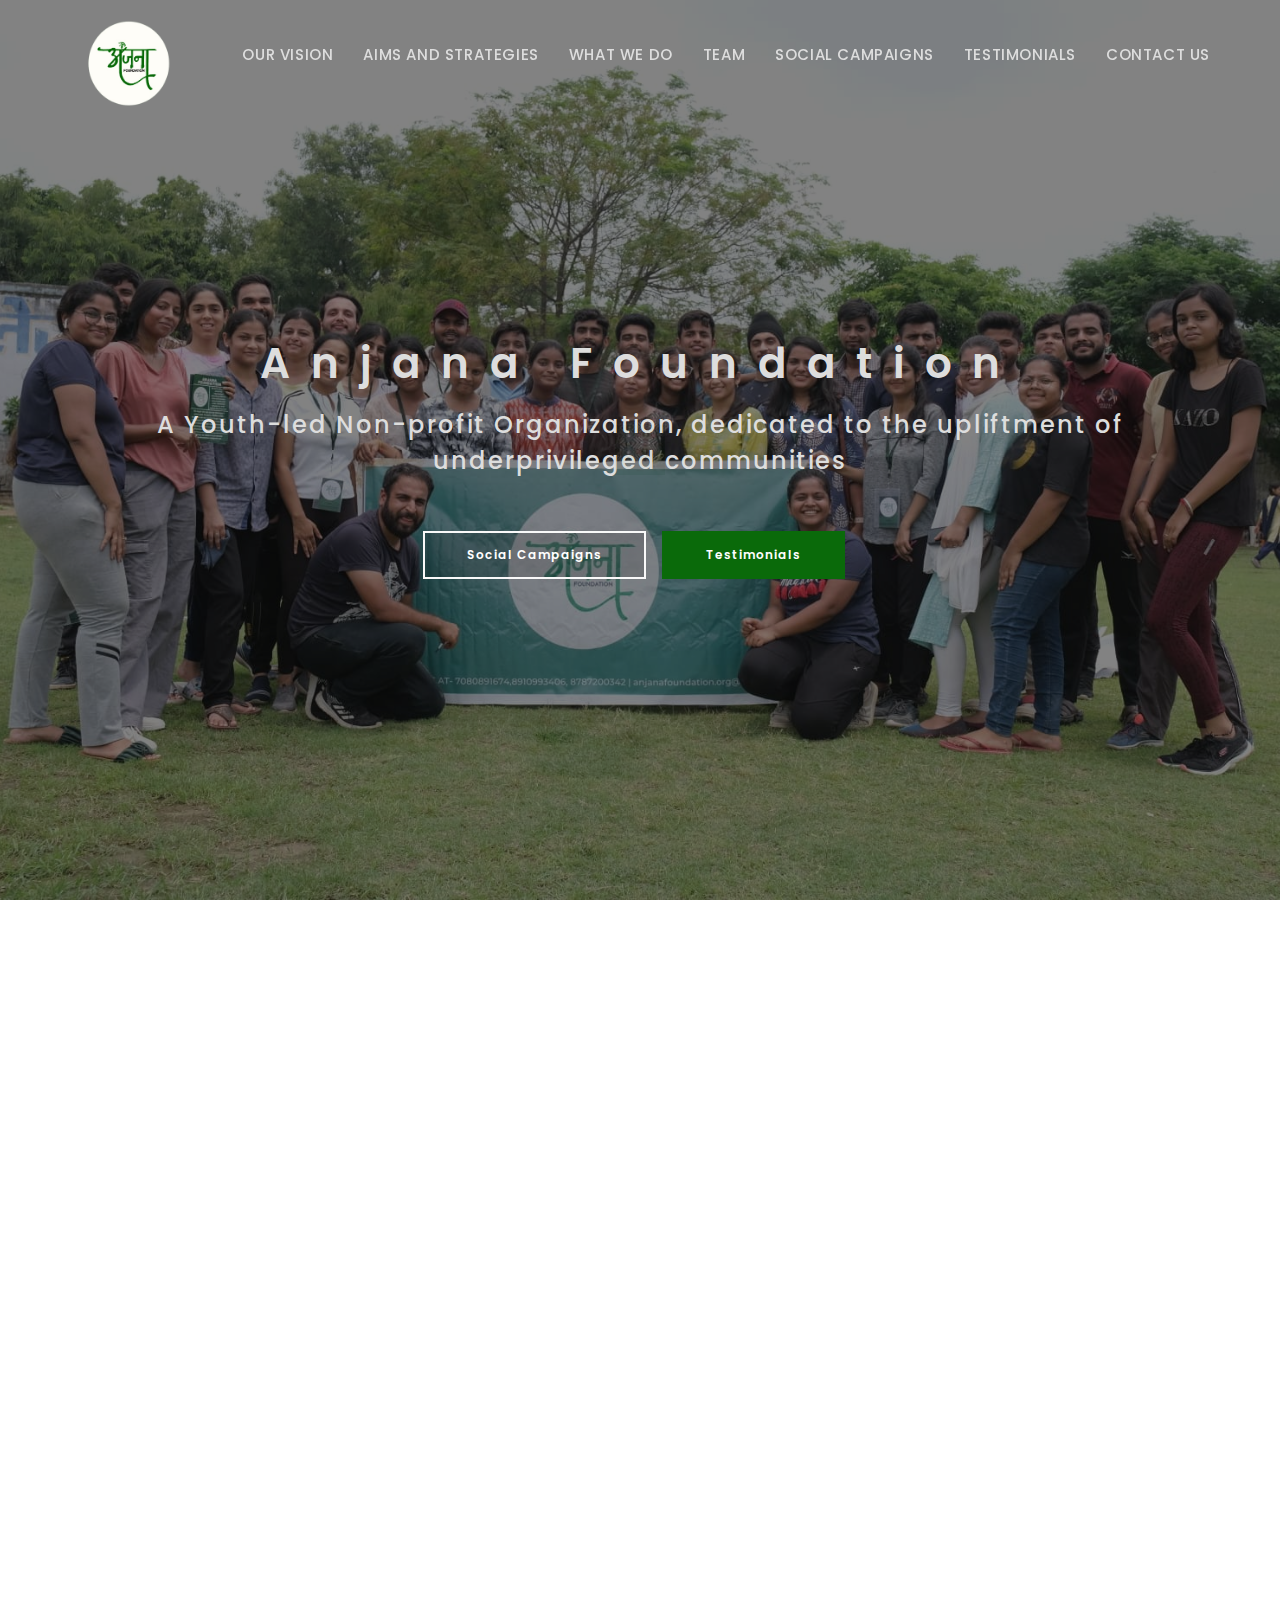
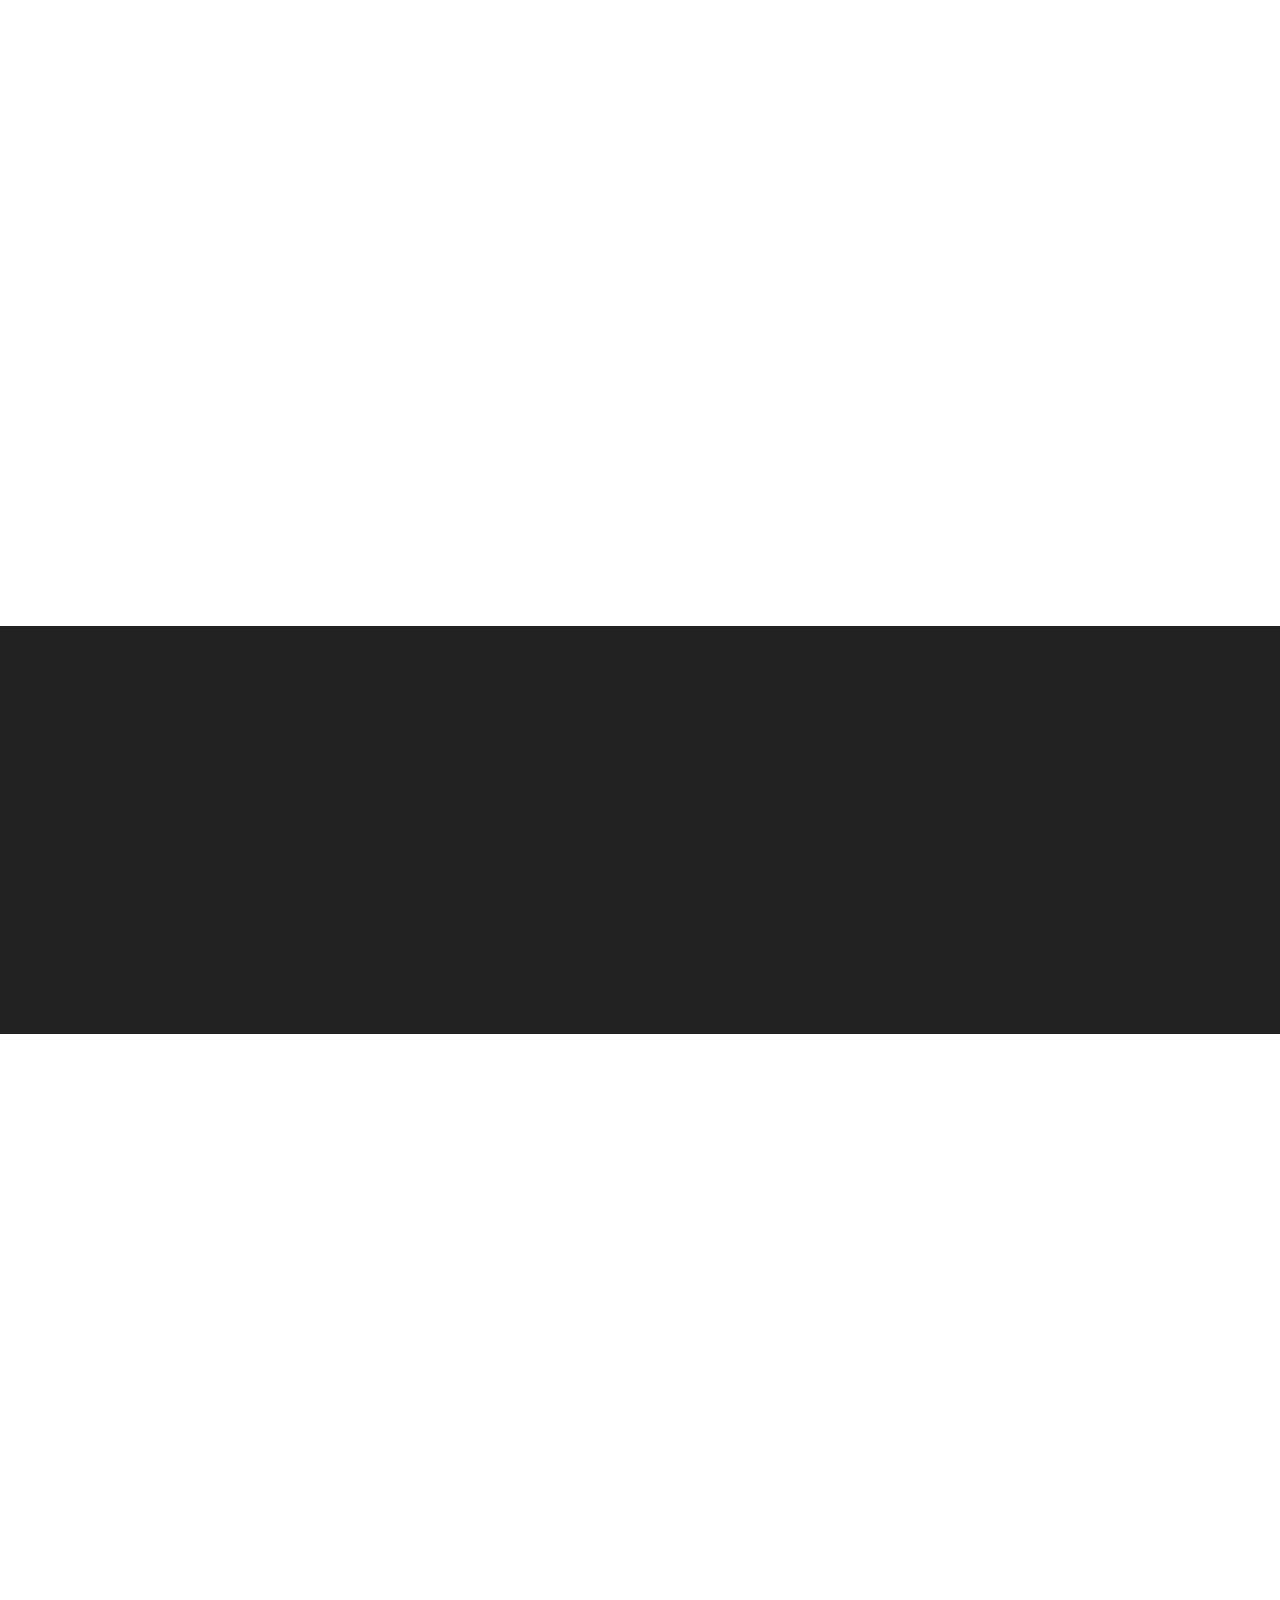
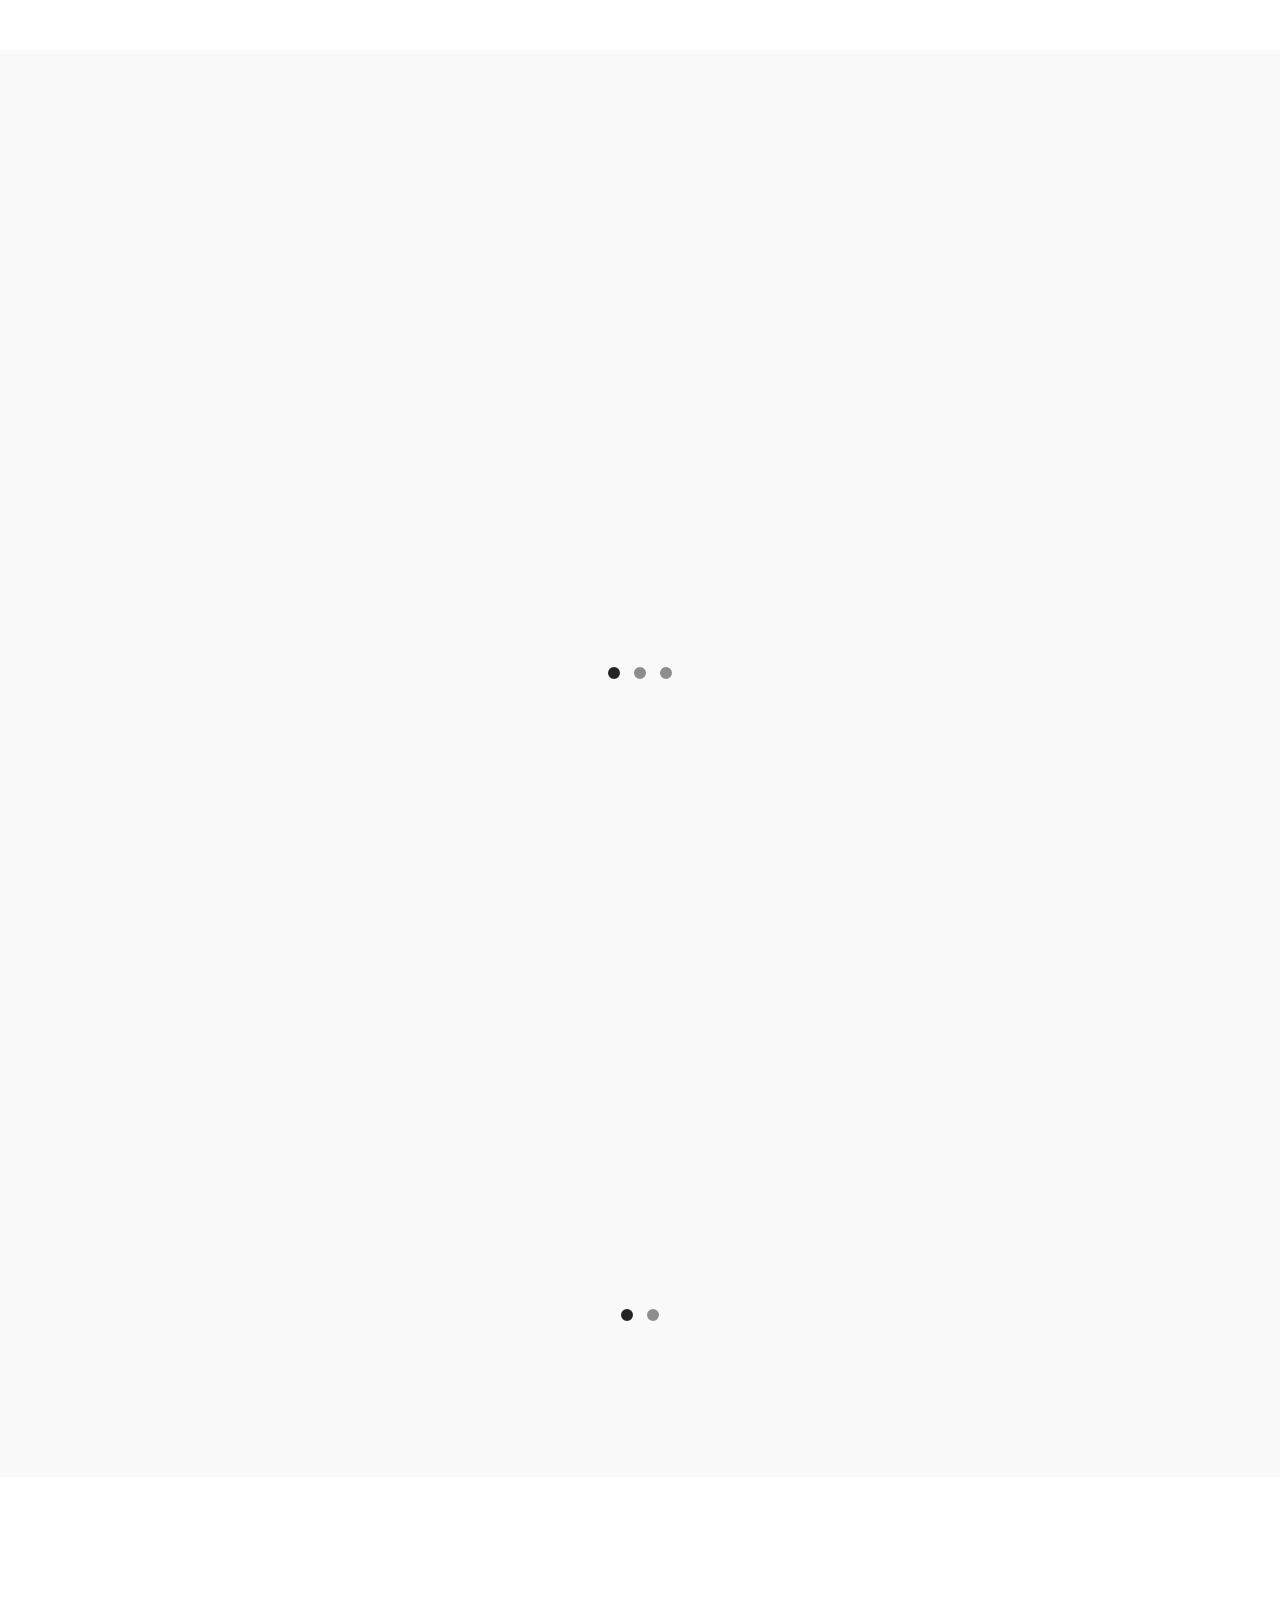
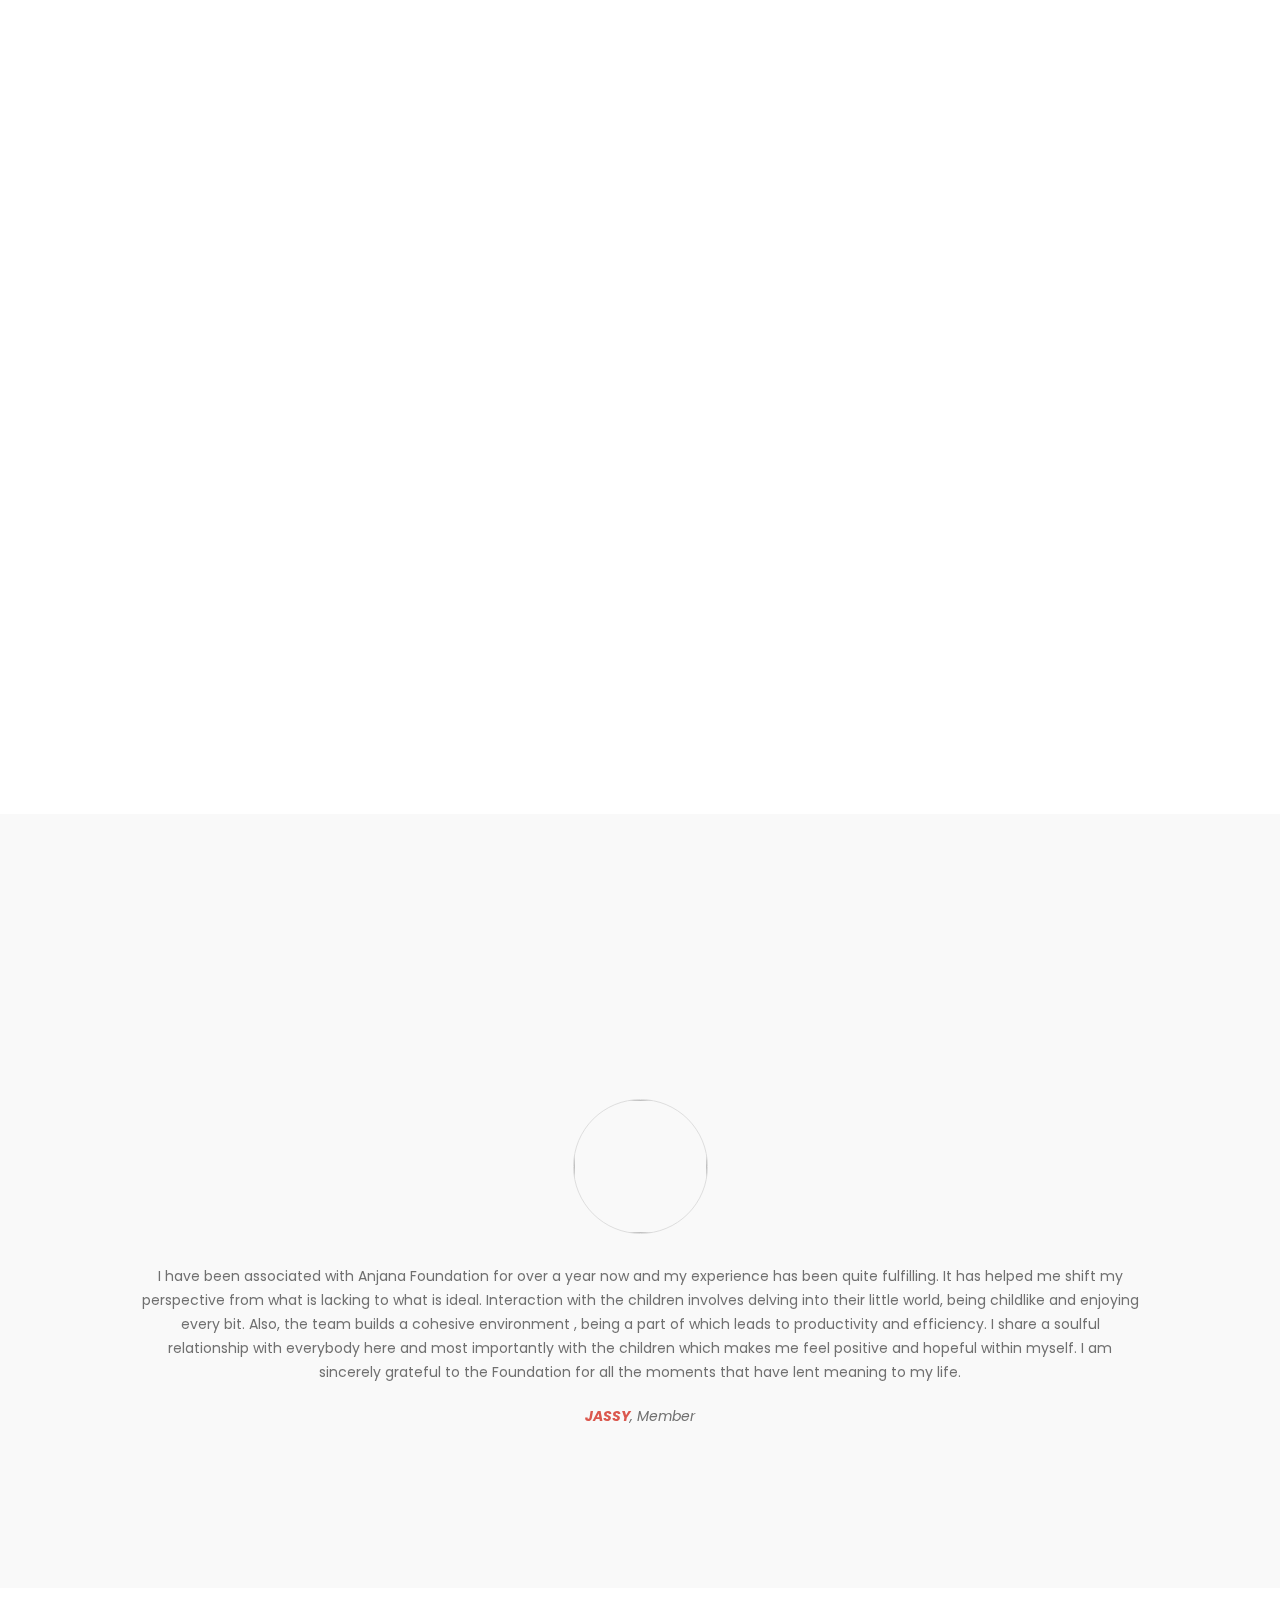
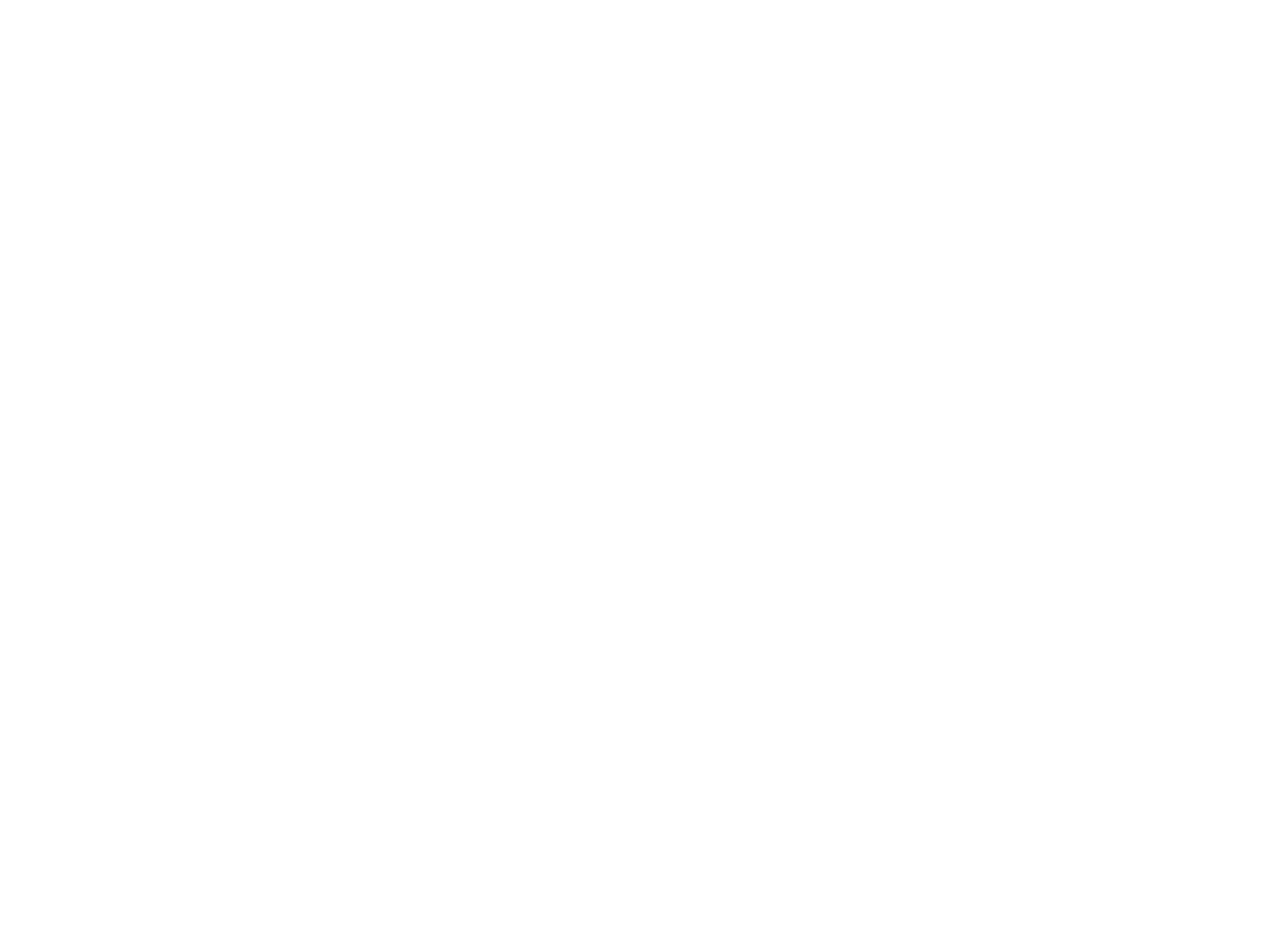
==== index.html @ b289b465 "Update index.html" ====
<!DOCTYPE html>
<html lang="en">
<head>

<title>Anjana</title>
<meta name="description" content="">
<meta name="author" content="">
<meta charset="UTF-8">
<meta http-equiv="X-UA-Compatible" content="IE=Edge">
<meta name="viewport" content="width=device-width, initial-scale=1, maximum-scale=1">

<link rel="stylesheet" href="css/bootstrap.min.css">
<link rel="stylesheet" href="css/animate.css">
<!-- <link rel="stylesheet" href="css/font-awesome.min.css"> -->
<link rel="stylesheet" href="css/owl.theme.css">
<link rel="stylesheet" href="css/owl.carousel.css">
<!-- Main css -->
<link rel="stylesheet" href="css/style.css">

<!-- Google Font -->
<link href='https://fonts.googleapis.com/css?family=Poppins:400,500,600' rel='stylesheet' type='text/css'>

</head>
<body data-spy="scroll" data-offset="50" data-target=".navbar-collapse"z>

<!-- =========================
     PRE LOADER       
============================== -->
<div class="preloader">

	<div class="sk-rotating-plane">	</div>

</div>


<!-- =========================
     NAVIGATION LINKS     
============================== -->
<div class="navbar navbar-fixed-top custom-navbar" role="navigation">
	<div class="container">

		<!-- navbar header -->
		<div class="navbar-header">
			<button class="navbar-toggle" data-toggle="collapse" data-target=".navbar-collapse">
				<span class="icon icon-bar"></span>
				<span class="icon icon-bar"></span>
				<span class="icon icon-bar"></span>
			</button>
			<a href="index.html">
				<img id="logo" src="images/anjana-logo.png" alt="Aashray">
			</a>
		</div>

		<div class="collapse navbar-collapse">

			<ul class="nav navbar-nav navbar-right">
 				<li><a href="#overview" class="smoothScroll">Our Vision</a></li>
				<li><a href="#venue" class="smoothScroll">Aims and Strategies</a></li>
				<li><a href="#video" class="smoothScroll">What We Do</a></li>
				<li><a href="#speakers" class="smoothScroll">Team</a></li>
				<li><a href="#social-programs" class="smoothScroll">Social Campaigns</a></li>
				<li><a href="#register" class="smoothScroll">Testimonials</a></li>
				<!-- <li><a href="#sponsors" class="smoothScroll">Sponsors</a></li> -->
				<li><a href="#contact" class="smoothScroll">Contact Us</a></li>
			</ul>

		</div>

	</div>
</div>


<!-- =========================
    INTRO SECTION   
============================== -->
<section id="intro" class="parallax-section">
	<div class="container">
		<div class="row">

			<div class="col-md-12 col-sm-12">
				<h1 class="wow fadeInUp" data-wow-delay="1.6s">Anjana Foundation</h1>
				<h3 class="wow bounceIn" data-wow-delay="0.9s">A Youth-led Non-profit Organization, dedicated to the upliftment of underprivileged communities</h3>
				<a href="#social-programs" class="btn btn-lg btn-default smoothScroll wow fadeInUp" data-wow-delay="0.8s">Social Campaigns</a>
				<a href="#register" class="btn btn-lg btn-danger smoothScroll wow fadeInUp" data-wow-delay="0.8s">Testimonials</a>
			</div>
			
		</div>
	</div>
</section>

<!-- =========================
    OVERVIEW SECTION   
============================== -->
<section id="overview" class="parallax-section">
	<div class="container">
		<div class="row">

			<div class="wow fadeInUp col-md-6 col-sm-6" data-wow-delay="0.6s">
				<h1>Our Vision</h1>
				<p>
				 To catalyze sustainable changes in the lives of underprivileged communities through a comprehensive and impactful approach
				 </p>
				 	<p>
						To serve as a platform for young individuals to engage in social activities and contribute to the betterment of society
					</p>
			</div>
					
			<div class="wow fadeInUp col-md-6 col-sm-6" data-wow-delay="0.9s">
				<img src="images/anjana-logo.png" class="img-responsive" alt="Overview">
			</div>

		</div>
	</div>
</section>



<!-- =========================
    VENUE SECTION   
============================== -->
<section id="venue" class="parallax-section">
	<div class="container">
		<div class="row">

			<div class="wow fadeInLeft col-md-offset-1 col-md-4 col-sm-8" data-wow-delay="0.9s">
				<h1>Aims and Strategies</h1>
				<ul>
					<li>Our objective is to impact underserved communities at multiple levels by intervening through education, healthcare and hygiene, accessibility to livelihood, skill development, and elderly care</li>
					<li>We strive to offer opportunities to young adults to grow as socially responsible citizens by furnishing them with a transformative platform</li>
					<li>Our initiatives encompass providing fundamental necessities and positively influencing diverse communities through social campaigns and awareness efforts</li>
					<li>We are committed to nurturing environmental consciousness and promoting sustainable well-being through the organization of events that raise awareness and underscore the importance of these issues</li>
				  </ul>
				  
			</div>

			<!-- <div class="wow fadeInLeft col-md-offset-1 col-md-4 col-sm-8" data-wow-delay="0.9s">
				<h1>Ground Values</h1>
				<ul>
					<li>Seva Parmo Dharma ( service is the highest religion)</li> 
					<li>Secularism. </li>
					<li>Empathy, Acceptance & Respect for all living beings. </li>
					<li>Reliance & Compassion for Human Rights.</li> 
					<li>Reconciliation & Social togetherness.</li> 
					<li>Sincerity & Transparency.</li> 
					<li>Radicalization of young energy.</li>
				</ul>	
			</div> -->

		</div>
	</div>
</section>

<!-- =========================
    DETAIL SECTION   
============================== -->
<section id="detail" class="parallax-section">
	<div class="container">
		<div class="row">

			<div class="wow fadeInLeft col-md-3 col-sm-3" data-wow-delay="0.3s">
				<i class="fa fa-hands-holding-child"></i>
				<h3>95 Children</h3>
				<p>Empowering 95 young minds in just 2.5 years through our transformative educational program, shaping a brighter future for all.</p>
			</div>

			<div class="wow fadeInUp col-md-3 col-sm-3" data-wow-delay="0.6s">
				<i class="fa fa-people-group"></i>
				<h3>60+ Members</h3>
				<p>Proudly driven by a robust team of 60+ passionate members, our social organization continues to make a profound impact on the lives of those we serve.</p>
			</div>

			<div class="wow fadeInRight col-md-3 col-sm-3" data-wow-delay="0.9s">
				<i class="fa fa-people-roof"></i>
				<h3>900+ Lives Touched</h3>
				<p>Changing lives one by one, our impactful social campaign has touched the hearts of 900+ beneficiaries and counting.</p>
			</div>

			<div class="wow fadeInRight col-md-3 col-sm-3" data-wow-delay="0.9s">
				<i class="fa fa-shapes"></i>
				<h3>15+ Programs</h3>
				<p>Over the past 2.5 years, we have spearheaded numerous empowering social campaigns, making a positive difference in countless lives.</p>
			</div>

		</div>
	</div>
</section>


<!-- =========================
    VIDEO SECTION   
============================== -->
<section id="video" class="parallax-section">
	<div class="container">
		<div class="row">

			<div class="wow fadeInUp col-md-6 col-sm-10" data-wow-delay="1.3s">
				<h2>What We Do</h2>
				<p>

					At Anjana Foundation, we are dedicated to providing quality education and support to children in need. Our mission is to create a brighter future for every child, regardless of their background or circumstances. Through our various programs and initiatives, we strive to make a positive impact on their lives and empower them to reach their full potential. We also emphasize on empowering young individuals and providing a space for young people to harness their potential and make a meaningful impact in society.</p>
			</div>
			<div class="wow fadeInUp col-md-6 col-sm-10" data-wow-delay="1.6s">
				<img src="images/wwd/wwd - 4.png" class="img-responsive" alt="speakers">

			</div>

		</div>
		<a href="what-we-do.html" class="btn btn-lg btn-danger smoothScroll wow fadeInUp" data-wow-delay="0.8s">LEARN MORE</a>

	</div>
</section>

<!-- =========================
    LIVE PROGRAMS   
============================== -->
<section id="social-programs" class="parallax-section">
	<br><br><br>
		<div class="container">
			<div class="row">
	
				<div class="col-md-12 col-sm-12 wow bounceIn">
					<div class="section-title">
						<h2>Social Campaigns</h2>
					</div>
				</div>
	
				<!-- Praograms Owl Carousel section
				================================================== -->
				<div id="owl-social-programs" class="owl-carousel">
	
					<div class="item wow fadeInUp col-md-3 col-sm-3" data-wow-delay="0.9s">
						<div class="social-programs-wrapper">
							<img src="images/deepash - indexPage.png" class="img-responsive" alt="social-programs">
								<div class="social-programs-thumb">
									<a href="/Deepash.html" class="btn btn-lg btn-danger smoothScroll wow fadeInUp" data-wow-delay="0.8s">DEEPASH - Flames of Hope</a>
								</div>
						</div>
					</div>
	
					<div class="item wow fadeInUp col-md-3 col-sm-3" data-wow-delay="0.9s">
						<div class="social-programs-wrapper">
							<img src="images/Sahyog21 - indexPage.png" class="img-responsive" alt="social-programs">
								<div class="social-programs-thumb">
									<a href="/Sahyog.html" class="btn btn-lg btn-danger smoothScroll wow fadeInUp" data-wow-delay="0.8s">SHAYOG '21- COVID Assistance Drives</a>
								</div>
						</div>
					</div>
	
					<div class="item wow fadeInUp col-md-3 col-sm-3" data-wow-delay="0.9s">
						<div class="social-programs-wrapper">
							<img src="images/sahyog22 - indexPage.png" class="img-responsive" alt="social-programs">
								<div class="social-programs-thumb">
									<a href="/Sahyog.html" class="btn btn-lg btn-danger smoothScroll wow fadeInUp" data-wow-delay="0.8s">SHAYOG '22 - Sip for Seva</a>
								</div>
						</div>
					</div>
	
					<div class="item wow fadeInUp col-md-3 col-sm-3" data-wow-delay="0.9s">
						<div class="social-programs-wrapper">
							<img src="images/ropan - indexPage.png" class="img-responsive" alt="social-programs">
								<div class="social-programs-thumb">
									<a href="/Ropan.html" class="btn btn-lg btn-danger smoothScroll wow fadeInUp" data-wow-delay="0.8s">ROPAN - Let's Plant Lives</a>
								</div>
						</div>
					</div>
	
					<div class="item wow fadeInUp col-md-3 col-sm-3" data-wow-delay="0.9s">
						<div class="social-programs-wrapper">
							<img src="images/parvaah - indexPage.png" class="img-responsive" alt="social-programs">
								<div class="social-programs-thumb">
									<a href="/Parwah.html" class="btn btn-lg btn-danger smoothScroll wow fadeInUp" data-wow-delay="0.8s">PARVAAH '22' - Let's Spread Warmth </a>
								</div>
						</div>
					</div>
	
					<div class="item wow fadeInUp col-md-3 col-sm-3" data-wow-delay="0.9s">
						<div class="social-programs-wrapper">
							<img src="images/parvaahPeriod - indexPage.png" class="img-responsive" alt="social-programs">
								<div class="social-programs-thumb">
									<a href="/Parwah.html" class="btn btn-lg btn-danger smoothScroll wow fadeInUp" data-wow-delay="0.8s">PARVAAH '22- Period Power</a>
								</div>
						</div>
					</div>

					<div class="item wow fadeInUp col-md-3 col-sm-3" data-wow-delay="0.9s">
						<div class="social-programs-wrapper">
							<img src="images/raktdaan - indexPage.png" class="img-responsive" alt="social-programs">
								<div class="social-programs-thumb">
									<a href="/Parwah.html" class="btn btn-lg btn-danger smoothScroll wow fadeInUp" data-wow-delay="0.8s">PARVAAH '23 - Raktdaan</a>
								</div>
						</div>
					</div>
					
				</div>
	
			</div>
		</div>
	</section>

<!-- =========================
    SPEAKERS SECTION   
============================== -->
<section id="speakers" class="parallax-section">
	<div class="container">
		<div class="row">

			<div class="col-md-12 col-sm-12 wow bounceIn">
				<div class="section-title">
					<h2>Our Team</h2>
				</div>
			</div>

			<!-- Testimonial Owl Carousel section
			================================================== -->
			<div id="owl-speakers" class="owl-carousel">

				<div class="item wow fadeInUp col-md-3 col-sm-3" data-wow-delay="0.6s">
					<div class="speakers-wrapper">
						<img src="images/sujeet.jpeg" class="img-responsive" alt="speakers">
							<div class="speakers-thumb">
								<h3>Shrishty Agrawal</h3>
								<h6>President</h6>
							</div>
					</div>
				</div>

				<div class="item wow fadeInUp col-md-3 col-sm-3" data-wow-delay="0.9s">
					<div class="speakers-wrapper">
						<img src="images/piyush.png" class="img-responsive" alt="speakers">
							<div class="speakers-thumb">
								<h3>Piyush Mrigwani</h3>
								<h6>Secretary</h6>
							</div>
					</div>
				</div>

				<div class="item wow fadeInUp col-md-3 col-sm-3" data-wow-delay="0.6s">
					<div class="speakers-wrapper">
						<img src="images/vikas.jpg" class="img-responsive" alt="speakers">
							<div class="speakers-thumb">
								<h3>Palak Manjhani</h3>
								<h6>Legal Advisor</h6>
							</div>
					</div>
				</div>
				<div class="item wow fadeInUp col-md-3 col-sm-3" data-wow-delay="0.6s">
					<div class="speakers-wrapper">
						<img src="images/sparsh.jpeg" class="img-responsive" alt="speakers">
							<div class="speakers-thumb">
								<h3>Nikhil Mrigwani</h3>
								<h6>Treasurer</h6>
							</div>
					</div>
				</div>

				<div class="item wow fadeInUp col-md-3 col-sm-3" data-wow-delay="0.6s">
					<div class="speakers-wrapper">
						<img src="images/sparsh.jpeg" class="img-responsive" alt="speakers">
							<div class="speakers-thumb">
								<h3>Tushar Mrigwani</h3>
								<h6>Executive Member</h6>
							</div>
					</div>
				</div>

				<div class="item wow fadeInUp col-md-3 col-sm-3" data-wow-delay="0.6s">
					<div class="speakers-wrapper">
						<img src="images/manik.jpg" class="img-responsive" alt="speakers">
							<div class="speakers-thumb">
								<h3>Shweta Mishra</h3>
								<h6>Operation Head</h6>
							</div>
					</div>
				</div>
			</div>
		</div>
		<a href="team.html" class="btn btn-lg btn-danger smoothScroll wow fadeInUp" data-wow-delay="0.8s">More</a>

	</div>
</section>


<!-- =========================
    PROGRAM SECTION   
============================== -->
<section id="program" class="parallax-section">
	<div class="container">
		<div class="row">
			<div class="wow fadeInUp col-md-12 col-sm-12" data-wow-delay="0.6s">
				<div class="section-title">
					<h2>Collaborations</h2>
				</div>
			</div>

			<div class="wow fadeInUp col-md-10 col-sm-10" data-wow-delay="0.9s">
				<div class="tab-content">
					<div role="tabpanel" class="tab-pane active" id="2023 |">
						<!-- program speaker here -->
						<div class="col-md-10 col-sm-10">
							<!-- <h6>
								<span><i class="fa fa-clock-o"></i> 09.00 AM</span> 
								<span><i class="fa fa-map-marker"></i> Room 240</span>
							</h6> -->
							<h3>Parvaah (Shaping the young) </h3>
							<p>A session to discuss physical, emotional and social development in children with the team of Parvaah, to understand the psychology of a child better.</p>
						</div>

						<!-- program divider -->
						<div class="program-divider col-md-12 col-sm-12"></div>

						<!-- program speaker here -->

						<div class="col-md-10 col-sm-10">
							<!-- <h6>
								<span><i class="fa fa-clock-o"></i> 10.00 AM</span> 
								<span><i class="fa fa-map-marker"></i> Room 360</span>
							</h6> -->
							<h3>Zon-X</h3>
							<p>Anjana foundation and ZON-X joined hands to deliver essential like 24*7 medicine provision, groceries, pick and drop of essentials at the doorsteps during covid to avoid the spread.</p>
						</div>
						<div class="program-divider col-md-12 col-sm-12"></div>

						<!-- program speaker here -->

						<div class="col-md-10 col-sm-10">
							<!-- <h6>
								<span><i class="fa fa-clock-o"></i> 10.00 AM</span> 
								<span><i class="fa fa-map-marker"></i> Room 360</span>
							</h6> -->
							<h3>A session with Hara-jeevan</h3>
							<!-- <h4>By Johnathan Mark</h4> -->
							<p>A session with the team of Hara Jeevan to enlighten ourselves on “Environmental Activism”  and know the importance of plants around us.</p>
						</div>
						<div class="program-divider col-md-12 col-sm-12"></div>

						<!-- program speaker here -->

						<div class="col-md-10 col-sm-10">
							<!-- <h6>
								<span><i class="fa fa-clock-o"></i> 10.00 AM</span> 
								<span><i class="fa fa-map-marker"></i> Room 360</span>
							</h6> -->
							<h3>Child Psychology</h3>
							<!-- <h4>By Johnathan Mark</h4> -->
							<p>A session with Srini, founder of  @livesfor_life on why a child’s mental health is as important as his/her physical health. The importance of effective communication with children was also discussed among the team. 
							</p>
						</div>
						<div class="program-divider col-md-12 col-sm-12"></div>

						<!-- program speaker here -->

						<div class="col-md-10 col-sm-10">
							<!-- <h6>
								<span><i class="fa fa-clock-o"></i> 10.00 AM</span> 
								<span><i class="fa fa-map-marker"></i> Room 360</span>
							</h6> -->
							<h3>Creativity based learning </h3>
							<!-- <h4>By Johnathan Mark</h4> -->
							<p> A session in collaboration with Manoshaala was conducted for our team. It involved the use of art- painting emotional, cognitive and physical processes to convey and bring out the child’s emotion better.</p>
						</div>

				</div>

		</div>
	</div>
</section>


<!-- =========================
   REGISTER SECTION   
============================== -->
<section id="register" class="parallax-section">
	<div class="container">
		<div class="row">
			<div class="wow fadeInUp col-md-12 col-sm-12" data-wow-delay="0.6s">
				<div class="section-title">
					<h2>Testimonials</h2>
				</div>
			</div>
			<div class="col-md-12 col-center m-auto">
				<div id="myCarousel" class="carousel slide" data-ride="carousel">
					<!-- Carousel -->
					<div class="carousel-inner">
						<div class="item carousel-item active">
							<div class="img-box"><img src="https://i.ibb.co/d5DY64w/img1.jpg" alt=""></div>
							<p class="testimonial">I have been associated with Anjana Foundation for over a year now and my experience has been quite fulfilling. It has helped me shift my perspective from what is lacking to what is ideal. Interaction with the children involves delving into their little world, being childlike and enjoying every bit. Also, the team builds a cohesive environment , being a part of which leads to productivity and efficiency. I share a soulful relationship with everybody here and most importantly with the children which makes me feel positive and hopeful within myself. I am sincerely grateful to the Foundation for all the moments that have lent meaning to my life.
							</p>
							<p class="overview"><b>Jassy</b>, Member</p>
						</div>
						<div class="item carousel-item">
							<div class="img-box"><img src="https://i.ibb.co/5FF1vqz/img2.jpg" alt=""></div>
							<p class="testimonial">While joining Anjana Foundation, I was told that I'll have to teach the kids and I thought it'll be really hard for me but my interaction with the kids which involved delving into their perspectives, ideas, way of learning,  memorizing and their whole little world led me to rethink that. I also learnt that one should never stop learning, no matter what the circumstances are. Anjana foundation made me realize that one should not complain about the setbacks and should face all challenges no matter what. I have learnt alot and shared many good experiences with the volunteers, team, the kids and their families after joining this foundation
							</p>
							<p class="overview"><b>Arush</b>, Advisor</p>
						</div>
						<div class="item carousel-item">
							<div class="img-box"><img src="https://i.ibb.co/Trv7hDv/img3.jpg" alt=""></div>
							<p class="testimonial">Here at Anjana Foundation, I have made peace with the fact that, Life is good when it's lived for oneself but it's great when lived for others.
								Entire team members show striking dedication and perform to their level best for moulding the lives of underprivileged children for the better. I am grateful for this divine opportunity as I have also noticed my personal growth over here due to which it has been more of 'taking' from here along with 'giving' for a change.
								
							</p>
							<p class="overview"><b>Shweta</b>, Member</p>
						</div>
						<div class="item carousel-item">
							<div class="img-box"><img src="https://i.ibb.co/Trv7hDv/img3.jpg" alt=""></div>
							<p class="testimonial">I have been a part of Anjana Foundation for almost two years now! It has been an amazing journey till date. Not being an on-ground volunteer does make me a bit sad, but I think my experience with them online is great. I am a part of the social media team, and it has been a great learning experience. Anjana foundation has helped me to see what happiness looks like virtually. Being the social media content creator for an enthusiastic NGO like this has actually helped me build up my skills. I would thank all the members for always motivating me to think out of the box and paving my way through creativity
							</p>
							<p class="overview"><b>Khushi</b>, Member</p>
						</div>
						<div class="item carousel-item">
							<div class="img-box"><img src="https://i.ibb.co/Trv7hDv/img3.jpg" alt=""></div>
							<p class="testimonial">Social welfare is something which I have always aspired to do.
								Being with Anjana Foundation has given me confidence and enhanced my prior experience of working in sectors like education, health and skill development. Also, observing such a pool of talent pushing their limits for the greater good is worthy in itself.
								
							</p>
							<p class="overview"><b>Palak</b>, Member</p>
						</div>
					</div>
					<!-- Carousel Controls -->
					<a class="carousel-control left carousel-control-prev" href="#myCarousel" data-slide="prev">
						<i class="fa fa-angle-left"></i>
					</a>
					<a class="carousel-control right carousel-control-next" href="#myCarousel" data-slide="next">
						<i class="fa fa-angle-right"></i>
					</a>
				</div>
			</div>
		</div>
	</div>
</section>


<!-- =========================
    CONTACT SECTION   
============================== -->
<section id="contact" class="parallax-section">
	<div class="container">
		<div class="row">

			<div class="wow fadeInUp col-md-offset-1 col-md-5 col-sm-6" data-wow-delay="0.6s">
				<div class="contact_des">
					<h3>Contact Us</h3>
					<p>Reach out to us at <span><a href="mailto:anjanafoundation.org@gmail.com">Anjana Foundation</a></span></p>
					<p>Or call us at: <span><a href="callto:+917985678819">+917985678819</a></span></p>
					<p>Or Whatsapp us at: <span><a href="https://api.whatsapp.com/send?phone=%2B917985678819">+917985678819</a></span></p>
					<p>Society registered under <i>The Society's Regiseration act 1860, Uttarpradesh -</i> <strong>GOR/04377/2022-2023</strong>/</p>

				</div>
				<div class="col-md-6 col-sm-10">
					<a href="https://docs.google.com/forms/d/14A0cDmx4pvVxOWOyaeuGh-1uj02FlpUQilCqjd-AmMM/edit" class="btn btn-lg btn-danger smoothScroll wow fadeInUp" data-wow-delay="0.8s">Join Us</a>
				</div>
			</div>

			<div class="wow fadeInUp col-md-5 col-sm-6" data-wow-delay="0.9s">
				<div class="contact_detail">
					<div class="section-title">
						<h2>FEEDBACK</h2>
					</div>
					<form action="#" method="post">
						<input name="name" type="text" class="form-control" id="name" placeholder="Name">
					  	<input name="email" type="email" class="form-control" id="email" placeholder="Email">
					  	<textarea name="message" rows="5" class="form-control" id="message" placeholder="Message"></textarea>
						<div class="col-md-6 col-sm-10">
							<input name="submit" type="submit" class="form-control" id="submit" value="SEND">
						</div>
					</form>
				</div>
			</div>

		</div>
	</div>
</section>


<!-- =========================
    FOOTER SECTION   
============================== -->
<footer>
	<div class="container">
		<div class="row">

			<div class="col-md-12 col-sm-12">
				<p class="wow fadeInUp" data-wow-delay="0.6s">Copyright &copy; 2023 |  Anjanan Foundation 
                    
                    | Design with <i class="fa fa-heart"></i> By <a rel="nofollow" href="http://www.facebook.com/hearthackerharshit" target="_parent">Harshit</a></p>
				<ul class="social-icon">
					<li><a href="https://www.facebook.com/aashraycrossroads" class="fa-brands fa-facebook wow fadeInUp" data-wow-delay="1s"></a></li>
					<li><a href="https://www.instagram.com/aashrayarmy/" class="fa-brands fa-instagram wow fadeInUp" data-wow-delay="1.3s"></a></li>
					<li><a href="mailto://aashraycrossroads@gmail.com" class="fa fa-envelope wow fadeInUp" data-wow-delay="2s"></a></li>
				</ul>

			</div>
			
		</div>
	</div>
</footer>


<!-- Back top -->
<a href="#back-top" class="go-top"><i class="fa fa-angle-up"></i></a>


<!-- =========================
     SCRIPTS   
============================== -->
<script src="js/jquery.js"></script>
<link rel="stylesheet" href="https://cdnjs.cloudflare.com/ajax/libs/font-awesome/6.4.2/css/all.min.css" integrity="sha512-z3gLpd7yknf1YoNbCzqRKc4qyor8gaKU1qmn+CShxbuBusANI9QpRohGBreCFkKxLhei6S9CQXFEbbKuqLg0DA==" crossorigin="anonymous" referrerpolicy="no-referrer" /><script src="js/bootstrap.min.js"></script>
<script src="js/jquery.parallax.js"></script>
<script src="js/owl.carousel.min.js"></script>
<script src="js/wow.min.js"></script>
<script src="js/custom.js"></script>

</body>
</html>
---- css/style.css ----
html{
  scroll-behavior: smooth;
}

body {
		background: #ffffff;
    font-family: 'Poppins', sans-serif;
    font-style: normal;
		font-weight: 400;
}


/*---------------------------------------
    Typorgraphy              
-----------------------------------------*/
h1,h2,h3,h4,h5,h6 {
  font-weight: 600;
}

h3,h5 {
  font-weight: 500;
}

h1 {
    font-size: 40px;
    letter-spacing: 2px;
    color: #046604;
    transition: 0.4s ease-in-out;

}

h2 {
  font-size: 30px;
  text-transform: uppercase;
  color: #046604;
  transition: 0.4s ease-in-out;
}

h3 {
  line-height: 36px;
  transition: 0.4s ease-in-out;

}

h5 {
    letter-spacing: 1px;
    padding-top: 10px;
}

p {
    color: #707070;
    font-size: 14px;
    line-height: 24px;
}

a {
  text-decoration: none !important;
  outline: none;
}

h1:hover,h2:hover,h3:hover{
  color: #046604;
  transition: 0.4s ease-in-out;
}


/*---------------------------------------
    General               
-----------------------------------------*/
.section-title {
  margin-bottom: 32px;
}

#overview,
#register {
  padding-top: 14rem;
  padding-bottom: 10rem;
}

#detail, #video, #campaign,
#speakers, 
#program,
#sponsors, 
#contact, footer {
    padding-top: 10rem;
    padding-bottom: 10rem;
}

#detail,
#speakers, #sponsors,
footer {
  text-align: center;
}

#overview h3,
#detail h3, #video h3, #campaign h3,
#register h3,
#venue h3,
#contact h3 {
    padding-bottom: 12px;
}

#intro .btn,
#social-programs .btn,
#contact .btn {
  background: #f9f9f9;
  border: 2px solid #ffffff;
    border-radius: 0px;
    color: #ffffff;
    font-weight: 600;
    letter-spacing: 1px;
    font-size: 12px;
    padding: 14px 42px;
    margin-top: 42px;
    margin-right: 12px;
    -webkit-transition: all 0.4s ease-in-out;
    transition: all 0.4s ease-in-out;
}

#intro .btn-danger,
#contact .btn-danger,
#video .btn-danger {
    background: #046604 ;
    border-color: transparent;
}

#social-programs .btn-danger {
    background: #046604 ;
    border-color: transparent;
    display: block;
    width: 100%;
    font-weight: 800;
    font-size: 1em;
}

#contact .btn {
  border-radius: 100px;
}

#intro .btn-danger:hover,
#social-programs .btn-danger:hover {
  background: transparent;
  border-color: #ffffff;
  color: #ffffff;
}

#social-programs .btn-danger:hover {
  background-color: #f0f0f0;
  border-color: #ffffff;
  color: #046604;
}

#contact .btn-danger:hover {
  background: #222;
}

#intro .btn-default {
  background: rgba(0,0,0,0.1);
  font-size: 12px;
  color: #ffffff;
  border-color: #f9f9f9;
}

#intro .btn-default:hover {
    background: #ffffff;
    color: #333333;
    border-color: transparent;
}

.parallax-section {
  background-attachment: fixed !important;
  background-size: cover !important;
}

.imp-points{
  font-size: 2rem;
  font-weight: 800;
  color: #046604;
}

/*---------------------------------------
    Preloader section              
-----------------------------------------*/
.preloader {
  position: fixed;
  top: 0;
  left: 0;
  width: 100%;
  height: 100%;
  z-index: 99999;
  display: flex;
  flex-flow: row nowrap;
  justify-content: center;
  align-items: center;
  background: none repeat scroll 0 0 #ffffff;
}

.sk-rotating-plane {
  width: 50px;
  height: 50px;
  background-image: url(/images/anjana-logo.png);
  background-color: #046604;
  -webkit-animation: sk-rotatePlane 1.2s infinite ease-in-out;
          animation: sk-rotatePlane 1.2s infinite ease-in-out; }

@-webkit-keyframes sk-rotatePlane {
  0% {
    -webkit-transform: perspective(120px) rotateX(0deg) rotateY(0deg);
            transform: perspective(120px) rotateX(0deg) rotateY(0deg); }
  50% {
    -webkit-transform: perspective(120px) rotateX(-180.1deg) rotateY(0deg);
            transform: perspective(120px) rotateX(-180.1deg) rotateY(0deg); }
  100% {
    -webkit-transform: perspective(120px) rotateX(-180deg) rotateY(-179.9deg);
            transform: perspective(120px) rotateX(-180deg) rotateY(-179.9deg); } }

@keyframes sk-rotatePlane {
  0% {
    -webkit-transform: perspective(120px) rotateX(0deg) rotateY(0deg);
            transform: perspective(120px) rotateX(0deg) rotateY(0deg); }
  50% {
    -webkit-transform: perspective(120px) rotateX(-180.1deg) rotateY(0deg);
            transform: perspective(120px) rotateX(-180.1deg) rotateY(0deg); }
  100% {
    -webkit-transform: perspective(120px) rotateX(-180deg) rotateY(-179.9deg);
            transform: perspective(120px) rotateX(-180deg) rotateY(-179.9deg); } }



/*---------------------------------------
    Navigation Links section              
-----------------------------------------*/
.custom-navbar {
    margin-bottom: 0;
    background-color: #101010;
}

#logo{
  transition: 0.2s;
  max-height: 100px;
  max-width: 120px;
}

.custom-navbar .navbar-brand {
    color: #ffffff;
    font-weight: 600;
    font-size: 3rem;
    line-height: 40px;
}

.custom-navbar .nav li a {
    color: #ddd;
    font-size: 15px;
    font-weight: 500;
    letter-spacing: 0.6px;
    text-transform: uppercase;
    line-height: 40px;
    transition: all 0.4s ease-in-out;
}

.custom-navbar .nav li a:hover {
    background: transparent;
    color: #046604;
}

.custom-navbar .navbar-nav > li > a:hover,
.custom-navbar .navbar-nav > li > a:focus {
  background-color: transparent;
  outline: none;
}

.custom-navbar .nav li.active > a {
    background-color: transparent;
    color: #046604;
}

.custom-navbar .navbar-toggle {
    border: none;
    padding-top: 10px;
}

.custom-navbar .navbar-toggle {
    background-color: transparent;
}

.custom-navbar .navbar-toggle .icon-bar {
    background: #ffffff;
    border-color: transparent;
}

@media(min-width:768px) {
    .custom-navbar {
        padding: 20px 0;
        border-bottom: 0;
        background: 0 0; 
    }
    .custom-navbar.top-nav-collapse {
        background: #101010;
        padding: 0;
    }

}
@media(max-width:441px){
  #logo{
    max-width: 60px;
    max-height: 60px;
    padding: 5px;
  }
}



/*---------------------------------------
    Intro section              
-----------------------------------------*/
#intro {
    background: url('../images/header.jpeg');
    box-shadow: inset 0 0 0 2000px rgba(0, 0, 0, 0.5);
    -webkit-background-size: cover;
    background-size: cover;
    background-position: center center;
    color: #000;
    display: -webkit-box;
    display: -webkit-flex;
     display: -ms-flexbox;
    display: flex;
    -webkit-box-align: center;
     -webkit-align-items: center;
      -ms-flex-align: center;
          align-items: center;
    height: 100vh;
    text-align: center;
}

#intro h3 {
  color:#ddd !important;
  letter-spacing: 2px;
}
#intro h1{
  font-size: 3em;
  color:#ddd !important;
  letter-spacing: 0.5em;
  transition: 0.4s ease-in-out;

}
#intro h1:hover{
  font-size: 4em;
  transition: 0.4s ease-in-out;
}

/*---------------------------------------
   Live Programs  section              
-----------------------------------------*/
#social-programs {
  background: #f9f9f9;
}

#social-programs h3 {
  font-size: 18px;
  margin-bottom: 0px;
}

#social-programs h6 {
color: #666;
margin-top: 4px;
}

#social-programs img {
width: 100%;
max-width: 100%;
height: auto;
}

#social-programs .col-md-3 {
  display: block;
  width: 100%;
  padding-top: 30px;
  padding-bottom: 20px;
  margin-bottom: 22px;
}

#social-programs .social-programs-wrapper {
  position: relative;
  background: #ffffff;
  padding-bottom: 22px;
}

/*---------------------------------------
   Overview  section              
-----------------------------------------*/
#overview img {
  position: relative;
  padding-bottom: 32px;
}



/*---------------------------------------
    Detail section              
-----------------------------------------*/
#detail {
    background: #222;
    color: #ffffff;
}

#detail .fa {
  color: #046604 ;
  font-size: 48px;
}



/*---------------------------------------
    Video section              
-----------------------------------------*/
#video iframe {
  border: none;
}



/*---------------------------------------
   Speakers section              
-----------------------------------------*/
#speakers {
    background: #f9f9f9;
}

#speakers h3 {
    font-size: 18px;
    margin-bottom: 0px;
}

#speakers .btn-danger {
  background: #046604 ;
  border-color: transparent;
}
#speakers h6 {
  color: #666;
  margin-top: 4px;
}

#speakers img {
  width: 100%;
  max-width: 100%;
  height: auto;
}

#speakers .col-md-3 {
    display: block;
    width: 100%;
    padding-top: 30px;
    padding-bottom: 20px;
    margin-bottom: 22px;
}

#speakers .speakers-wrapper {
    position: relative;
    background: #ffffff;
    padding-bottom: 22px;
}



/*---------------------------------------
   Program section              
-----------------------------------------*/
#program h4 {
    color: #808080;
    font-size: 12px;
}

#program h3 {
  margin-top: 16px;
}

#program h3 :hover {
  color: #41a341;
}

#program .program-divider {
    border: 1px solid #f9f9f9;
}

#program span {
    padding-right: 12px;
}

#program img {
  border-radius: 50%;
}

.nav-tabs {
  margin-bottom: 20px;
}
.nav-tabs > li {
  float: left;
  margin-bottom: -1px;
}
.nav-tabs > li > a {
  color: #000000;
  font-weight: 600;
  margin-right: 2px;
  line-height: 1.42857143;
  border: none;
  border-radius: 0px;
}
.nav-tabs > li > a:hover {
  background-color: transparent;
}
.nav-tabs > li.active > a,
.nav-tabs > li.active > a:hover,
.nav-tabs > li.active > a:focus {
  color: #046604 ;
  cursor: default;
  background-color: transparent;
  border: 1px solid transparent;
  border-bottom-color: #999;
}
.tab-content {
  padding-top: 20px;
}



/*---------------------------------------
    Regsiter section              
-----------------------------------------*/
#register {
    background: #f9f9f9;
    -webkit-background-size: cover;
    background-size: cover;
    background-position: center center;
    color: #ffffff;
}

#register .form-control {
  background: transparent;
  border: 2px solid #ffffff;
  border-radius: 0px;
  color: #ffffff;
  margin-bottom: 16px;
}

#register input {
  height: 45px;
}

#register input[type="submit"] {
  background: #046604 ;
  border-radius: 100px;
  border: none;
  color: #ffffff;
  letter-spacing: 2px;
  height: 50px;
  margin-top: 12px;
  transition: all 0.4s ease-in-out;
}

#register input[type="submit"]:hover {
  background: #ffffff;
  color: #222;
}



/*---------------------------------------
   Faq section              
-----------------------------------------*/
#faq {
  background: #f9f9f9;
  padding-top: 8rem;
  padding-bottom: 8rem;
}

#faq .panel-group {
  margin-top: 32px;
}

#faq .panel-group .panel {
  margin-bottom: 8px;
}

#faq .panel-default {
  border: none;
}

#faq .panel-default>.panel-heading {
  background: #f0f0f0;
  color: #505050;
}

#faq .panel-heading {
  border: none;
  padding-top: 8px;
  padding-bottom: 6px;
}

#faq .panel-default>.panel-heading+.panel-collapse>.panel-body {
  border-top: none;
  padding-top: 22px;
  padding-left: 32px;
  padding-bottom: 22px;
}

#faq .panel-heading .panel-title a[data-toggle="collapse"] {
  font-size: 18px;
  font-weight: 500;
  position: relative;
  display: block;
  width: 100%;
  height: 100%;
  padding: 10px 15px;
}

#faq .panel-heading .panel-title a[data-toggle="collapse"]::after {
  content: "-";
  display: block;
  position: absolute;
  line-height: 1;
  right: 1em;
  top: 50%;
  transform: translateY(-50%);
}

#faq .panel-heading .panel-title a[data-toggle="collapse"].collapsed::after {
  content: "+";
}



/*---------------------------------------
   Venue section              
-----------------------------------------*/
#venue {
    background: url('../images/AimAndObj.png') 50% 0 repeat-y fixed;
    background-size: cover;
    background-position: center center;
    padding-top: 7rem;
    padding-bottom: 7rem;
    position: relative;
}
#venue:before {
  content: '';
  position: absolute;
  top: 0;
  right: 0;
  left: 0;
  bottom: 0;
  background: rgba(255, 255, 255, 0.5);
}

#venue p {
  padding-top: 12px;
  padding-bottom: 18px;
  line-height: 1.2em;
  margin-bottom: -1em;
}

#venue ol {
  counter-reset: item;
  list-style-position: inside;
  text-indent: -1.5em;
  padding-left: 1em;
}

#venue ol li {
  display: block;
  color: #333333;
}

#venue ol li:before {
  content: counter(item) ". "; 
  counter-increment: item; 
  color: #333333;
  padding-right: 0.5em;
}

#venue ul{
  list-style-position: inside;
  list-style: none;
  text-indent: -1.5em;
  padding-left: 1em;
}

#venue ul li{
  color: #333;
  display: block;
}

#venue ul li:before {
  font-weight: bolder;
  font-size: 1.5em;
  color: #333333;
  content: "\2022";
  padding-right: 0.2em;
  display: inline-block;

}


/*---------------------------------------
   Sponsors section              
-----------------------------------------*/
#sponsors img {
  margin-top: 18px;
}



/*---------------------------------------
   Contact section              
-----------------------------------------*/
#contact {
    background: url('../images/contact-bg.jpg') 50% 0 repeat-y fixed;
    background-size: cover;
    background-position: center center;
}

#contact .contact_des {
  padding-top: 3rem;
  padding-right: 2rem;
}

#contact .contact_detail {
  background: #ffffff;
  padding: 5rem 5rem 12rem 5rem;
}

#contact .form-control {
  background: transparent;
  border: none;
  border-bottom: 1px solid #f0f0f0;
  border-radius: 0px;
  box-shadow: none;
  margin-bottom: 16px;
  transition: all 0.4s ease-in-out;
}

#contact .form-control:focus {
  border-bottom-color: #999;
}

#contact input {
  height: 45px;
}

#contact input[type="submit"] {
  background: #222;
  border-radius: 100px;
  border: none;
  color: #ffffff;
  letter-spacing: 2px;
  height: 50px;
  margin-top: 12px;
  transition: all 0.4s ease-in-out;
}

#contact input[type="submit"]:hover {
  background: #046604 ;
}



/*---------------------------------------
   Footer section              
-----------------------------------------*/
footer {
  background-attachment: fixed;
}



/* Back top */
.go-top {
  background-color: #046604;
  bottom: 2em;
  right: 2em;
  color: #ffffff;
  font-size: 32px;
  display: none;
  position: fixed;
  text-decoration: none;
  width: 60px;
  height: 60px;
  line-height: 60px;
  text-align: center;
  transition: all 0.4s ease-in-out;
}

.go-top:hover {
    background: #046604 ;
    color: #ffffff;
}

/*--------------------------------------
  Campaign
--------------------------------------*/
.campaign p {
  font-size: 4rem !important;
}

/*---------------------------------------
   Social icon             
-----------------------------------------*/
.social-icon {
    position: relative;
    padding: 0;
    margin: 0;
}

.social-icon li {
    display: inline-block;
    list-style: none;
}

.social-icon li a {
    color: #666;
    border-radius: 100px;
    font-size: 16px;
    text-decoration: none;
    transition: all 0.4s ease-in-out;
    width: 50px;
    height: 50px;
    line-height: 50px;
    text-align: center;
    vertical-align: middle;
}

.social-icon li a:hover {
    background: #046604 ;
    color: #ffffff;
}

.arrow-right {
  margin-top: 8rem;
  display: inline-block;
  width: 10em;
  height: 10em;
  margin-right: 1em;
  background-color: #046604;
  text-align: center;
  border-radius: 50%;
  transition: all 0.3s ease-in-out ;

}

.arrow-right:hover{
  background-color: #046604;
  transition: all 0.3s ease-in-out ;
}

.arrow-right:before {
  content: '';
  display: inline-block;
  height: 100%;
  vertical-align: middle;
  margin-right: 0.25em; /* Adjusts for spacing */
}

.arrow-right a {  
  color: #333333;
  font-size: 5em;
  margin: auto;
  text-align: center;
  vertical-align: middle;
}


/*---------------------------------------
   Responsive styles            
-----------------------------------------*/
@media (max-width: 980px) {

  p {font-size: 13px;}

  .custom-navbar .navbar-brand {
    font-size: 2rem;
  }

  .custom-navbar .nav li a {
    font-size: 11px;
	line-height: 20px;
  }

  #intro { height: 65vh; }

  #video iframe {
    margin-top: 42px;
  }

  #contact .contact_detail {
  background: #ffffff;
  padding: 10rem 3rem 10rem 5rem;
}

}

@media (max-width: 768px) {

  .custom-navbar .navbar-brand {
    line-height: 20px;
  }

  #overview img,
  #detail .col-md-4,
  #register form {
    padding-top: 32px;
  }

  .nav-tabs > li > a {
    font-size: 13px;
  }

  #program img {
    padding-bottom: 32px;
  }

  #sponsors img {
    padding-top: 22px;
  }

  #contact .contact_detail {
    margin-top: 82px;
  }

}

@media (max-width: 760px) {

  #intro {
    height: 100vh;
  }

}

#myCarousel h2 {
color: #333;
text-align: center;
text-transform: uppercase;
  font-family: 'Noto Sans', sans-serif;
font-weight: bold;
position: relative;
margin: 30px 0 60px;
}
#myCarousel h2::after {
content: "";
width: 140px;
position: absolute;
margin: 0 auto;
height: 3px;
background: #db584e;
left: 0;
right: 0;
bottom: -10px;
  opacity: .8;
}
.carousel .col-center {
margin: 0 auto;
float: none !important;
}
.carousel {
margin: 50px auto;
padding: 0 70px;
}
.carousel-item {
color: #999;
font-size: 14px;
  text-align: center;
overflow: hidden;
  min-height: 290px;
}
.carousel .item .img-box {
width: 135px;
height: 135px;
margin: 10px auto auto auto;
border: 1px solid #ddd;
border-radius: 50%;
}
.carousel .img-box img {
width: 100%;
height: 100%;
display: block;
border-radius: 50%;
}
.carousel .testimonial {
padding: 30px 0 10px;
}
.carousel .overview {	
font-style: italic;
}
.carousel .overview b {
text-transform: uppercase;
color: #db584e;
}
.carousel .carousel-control {
width: 40px;
  height: 40px;
  margin-top: -20px;
  top: 50%;
background: none;
}
.carousel-control i {
  font-size: 20px;
line-height: 42px;
  position: absolute;
  display: inline-block;
color: rgba(0, 0, 0, 0.8);
  text-shadow: 0 3px 3px #e6e6e6, 0 0 0 #000;
}
.carousel .carousel-indicators {
bottom: -40px;
}
.carousel-indicators li, .carousel-indicators li.active {
width: 10px;
height: 10px;
margin: 1px 3px;
border-radius: 50%;
}
.carousel-indicators li {	
background: #999;
border-color: transparent;
box-shadow: inset 0 2px 1px rgba(0,0,0,0.2);
}
.carousel-indicators li.active {	
background: #555;		
box-shadow: inset 0 2px 1px rgba(0,0,0,0.2);
}
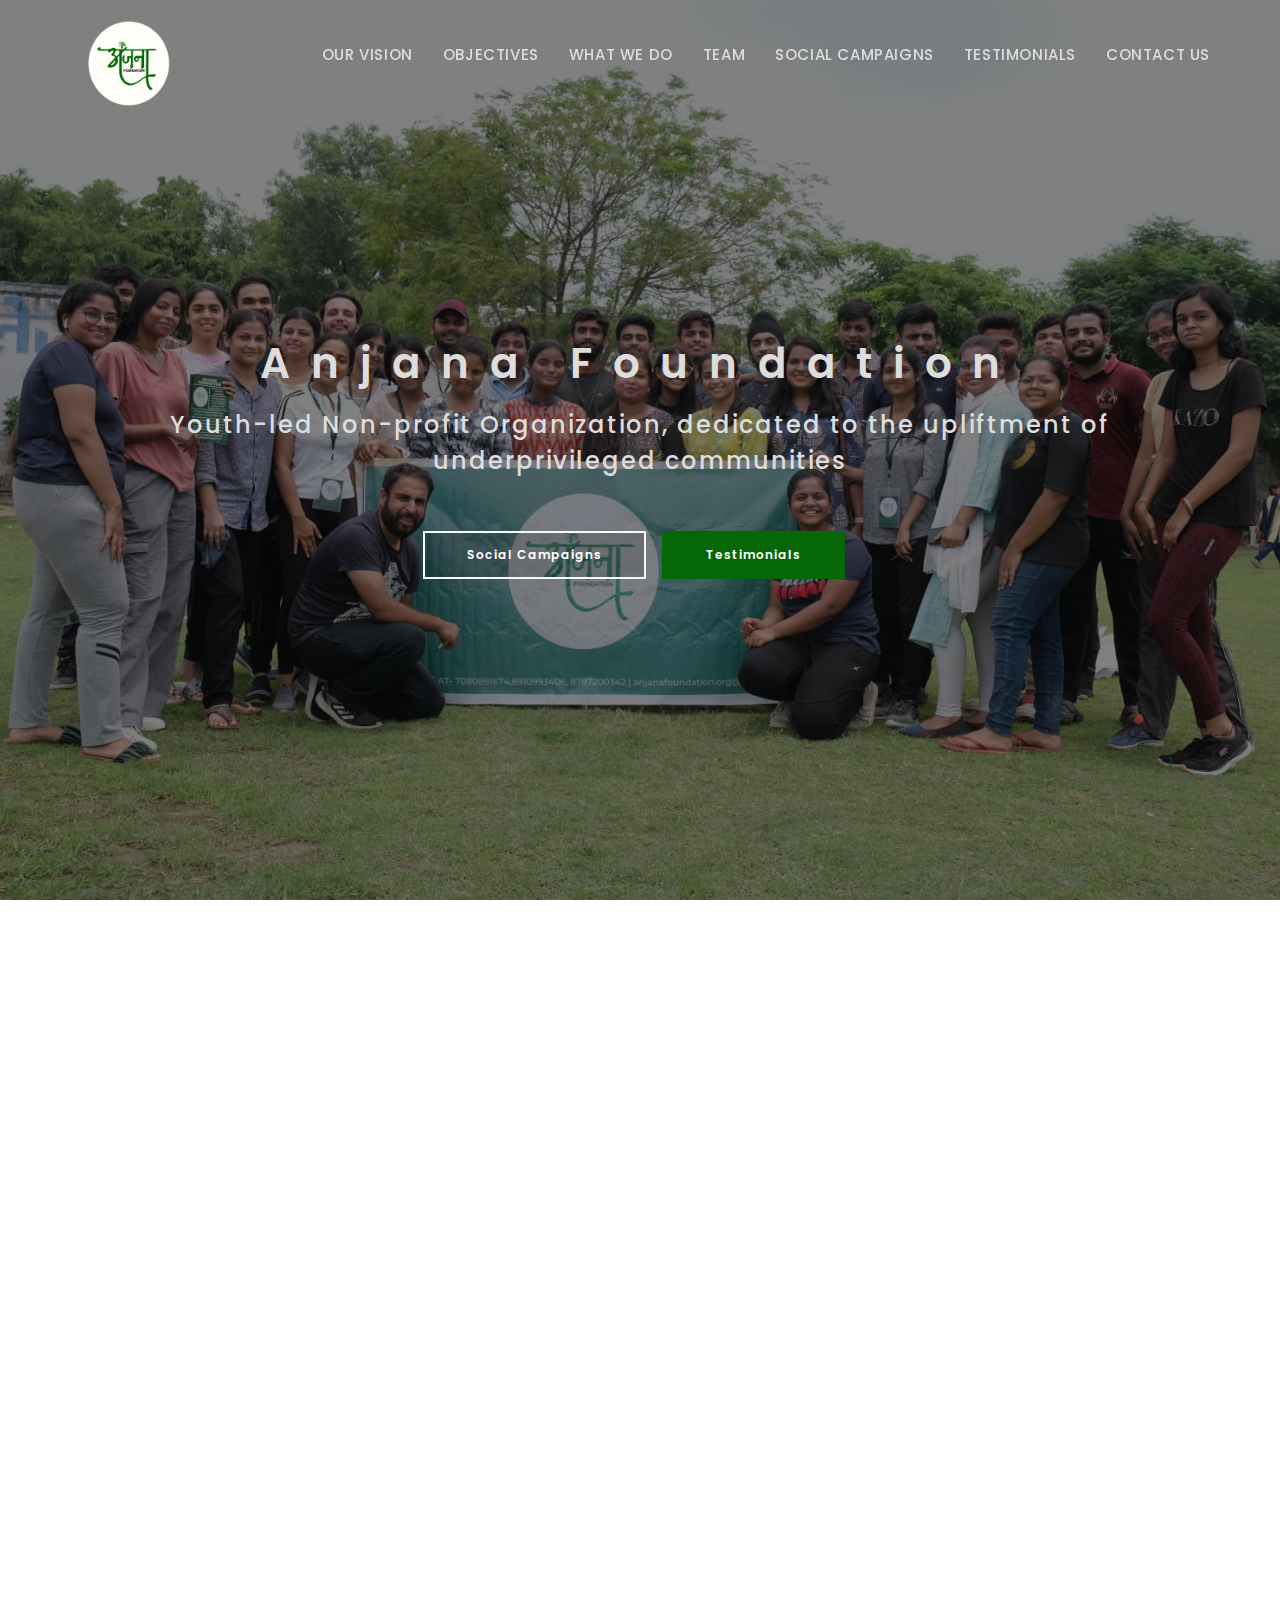
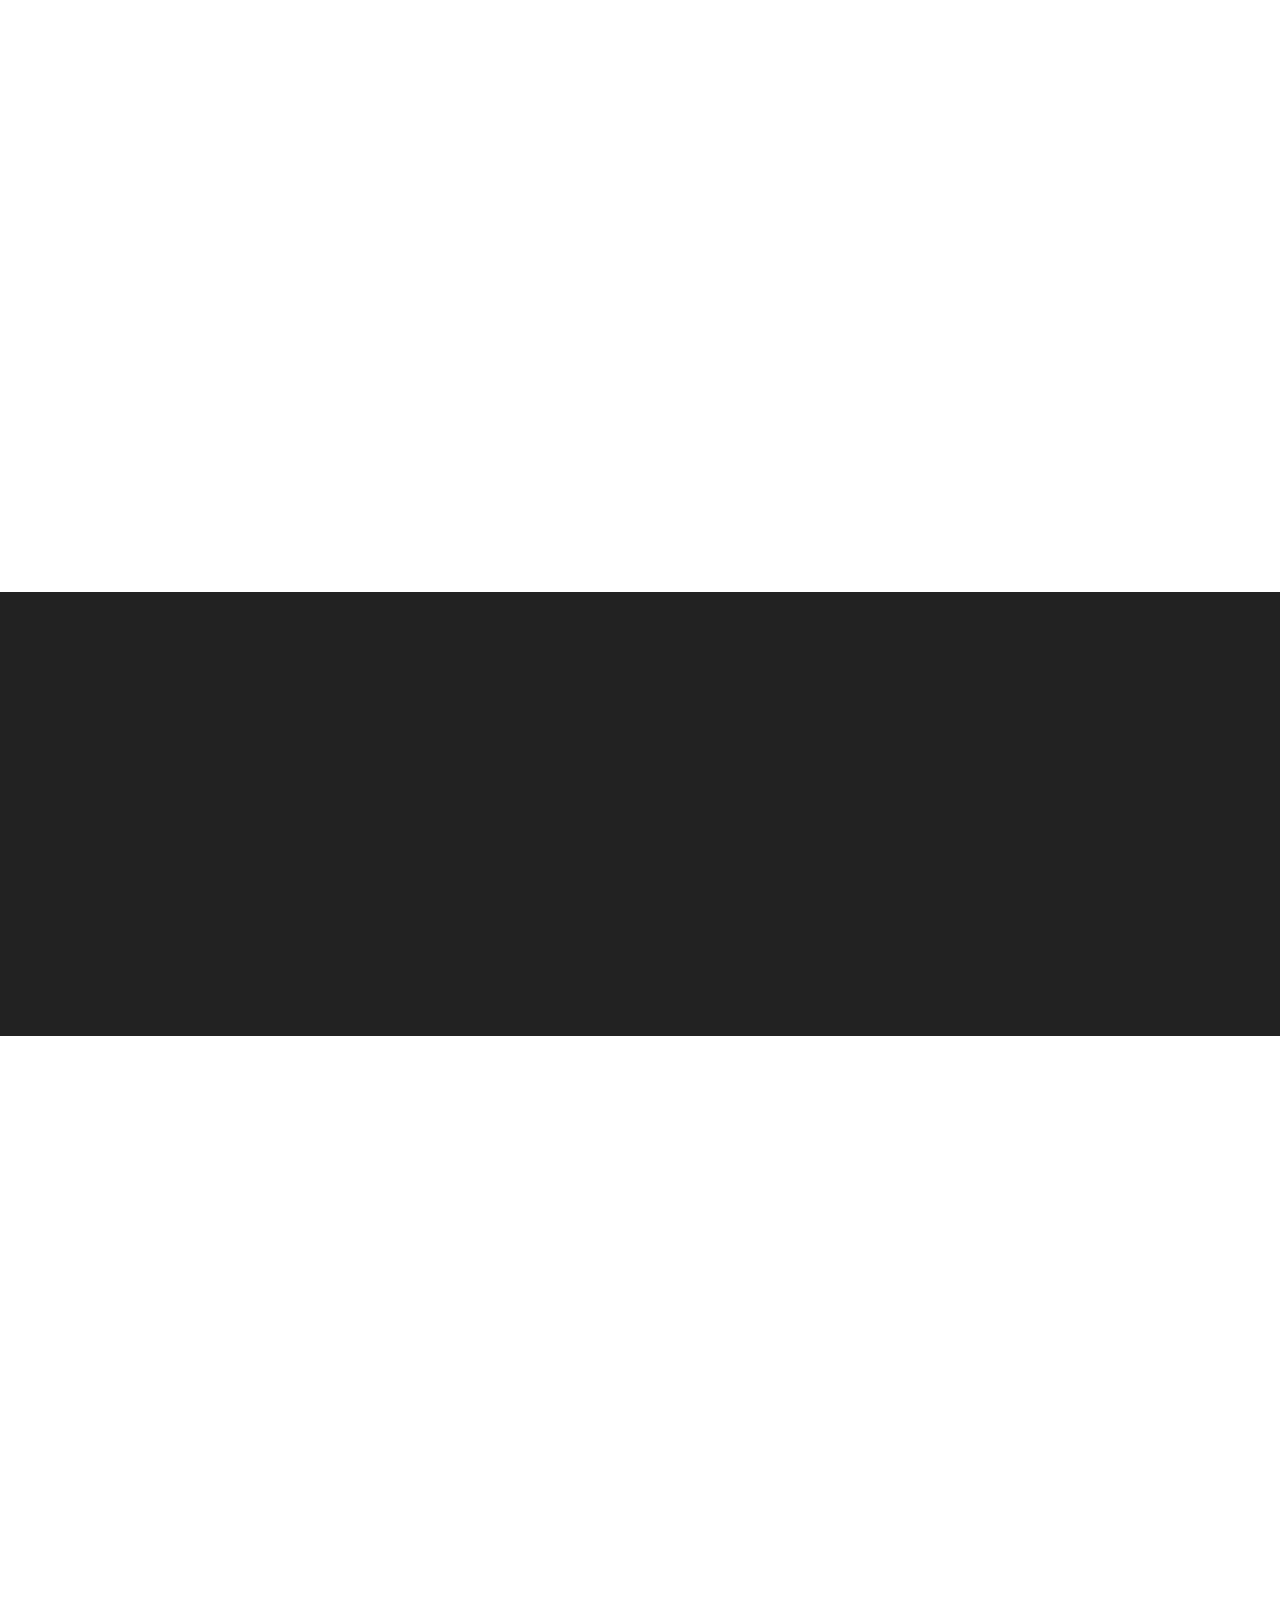
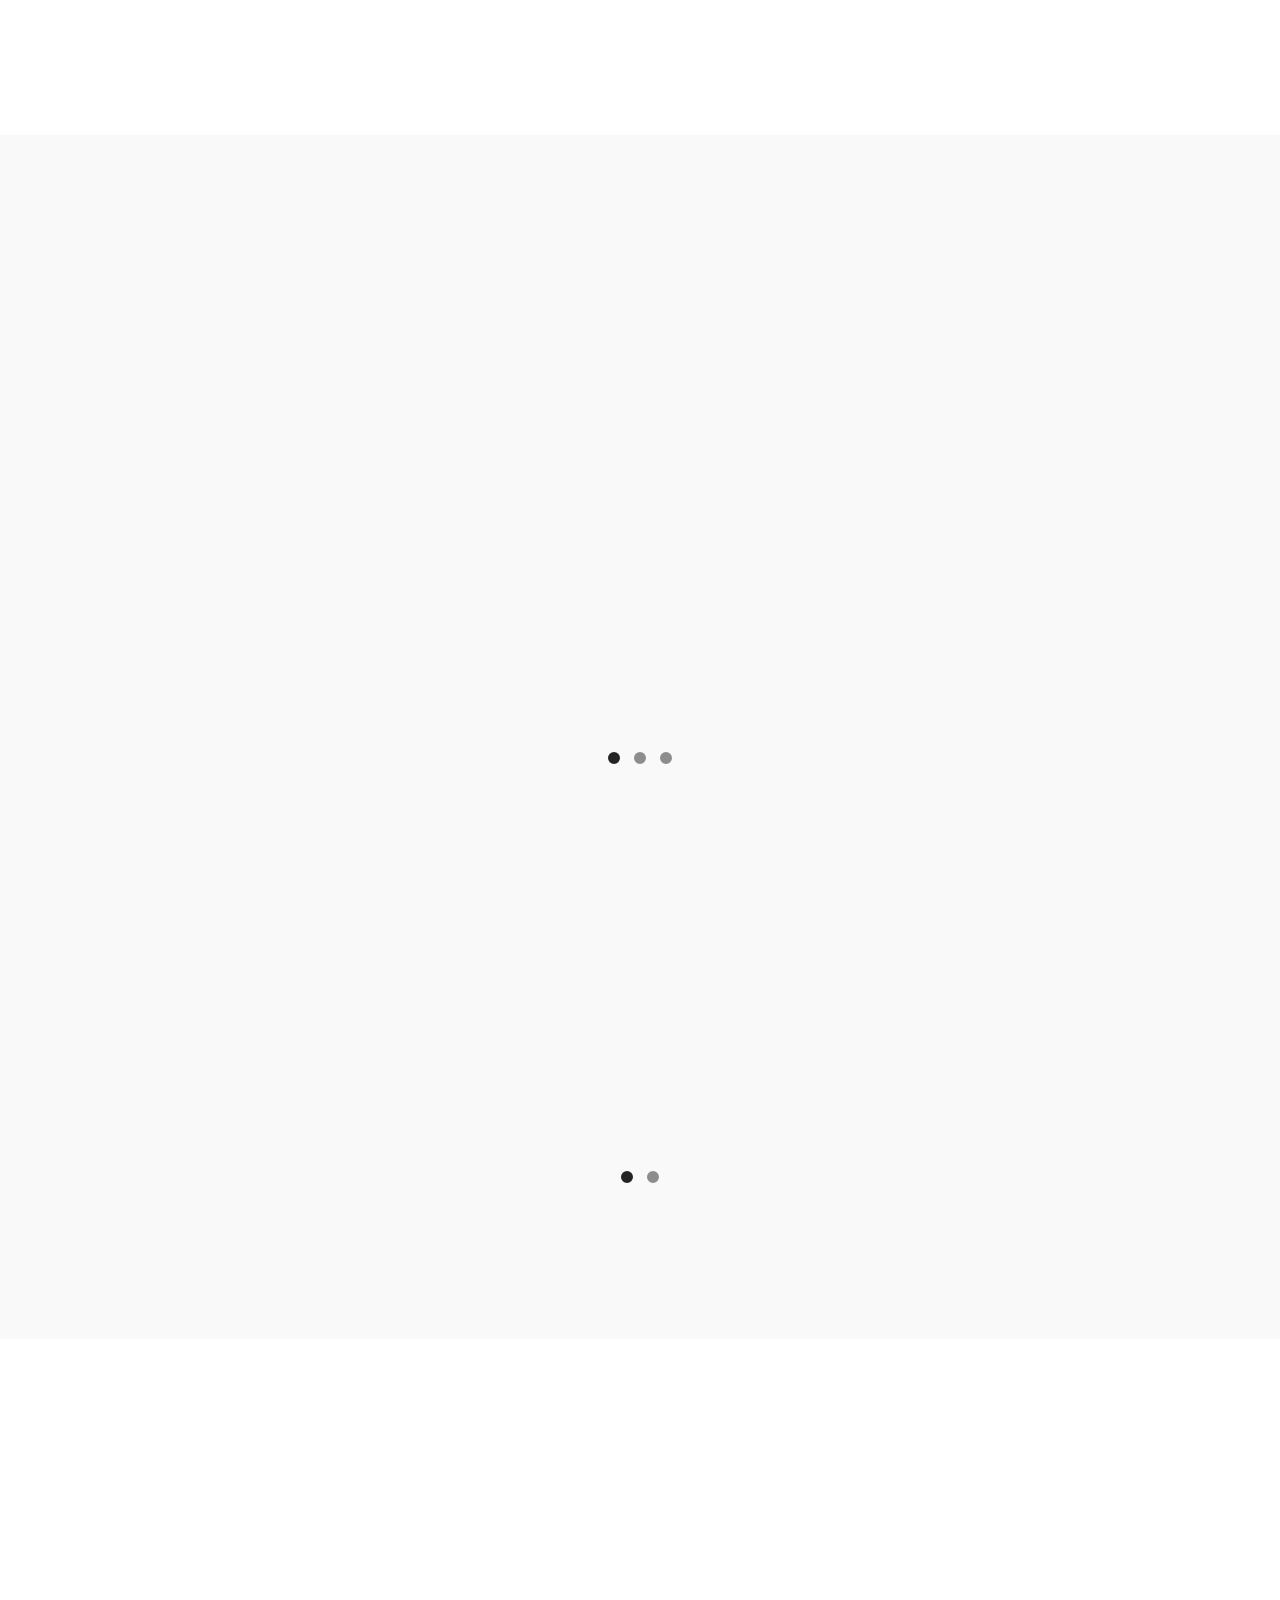
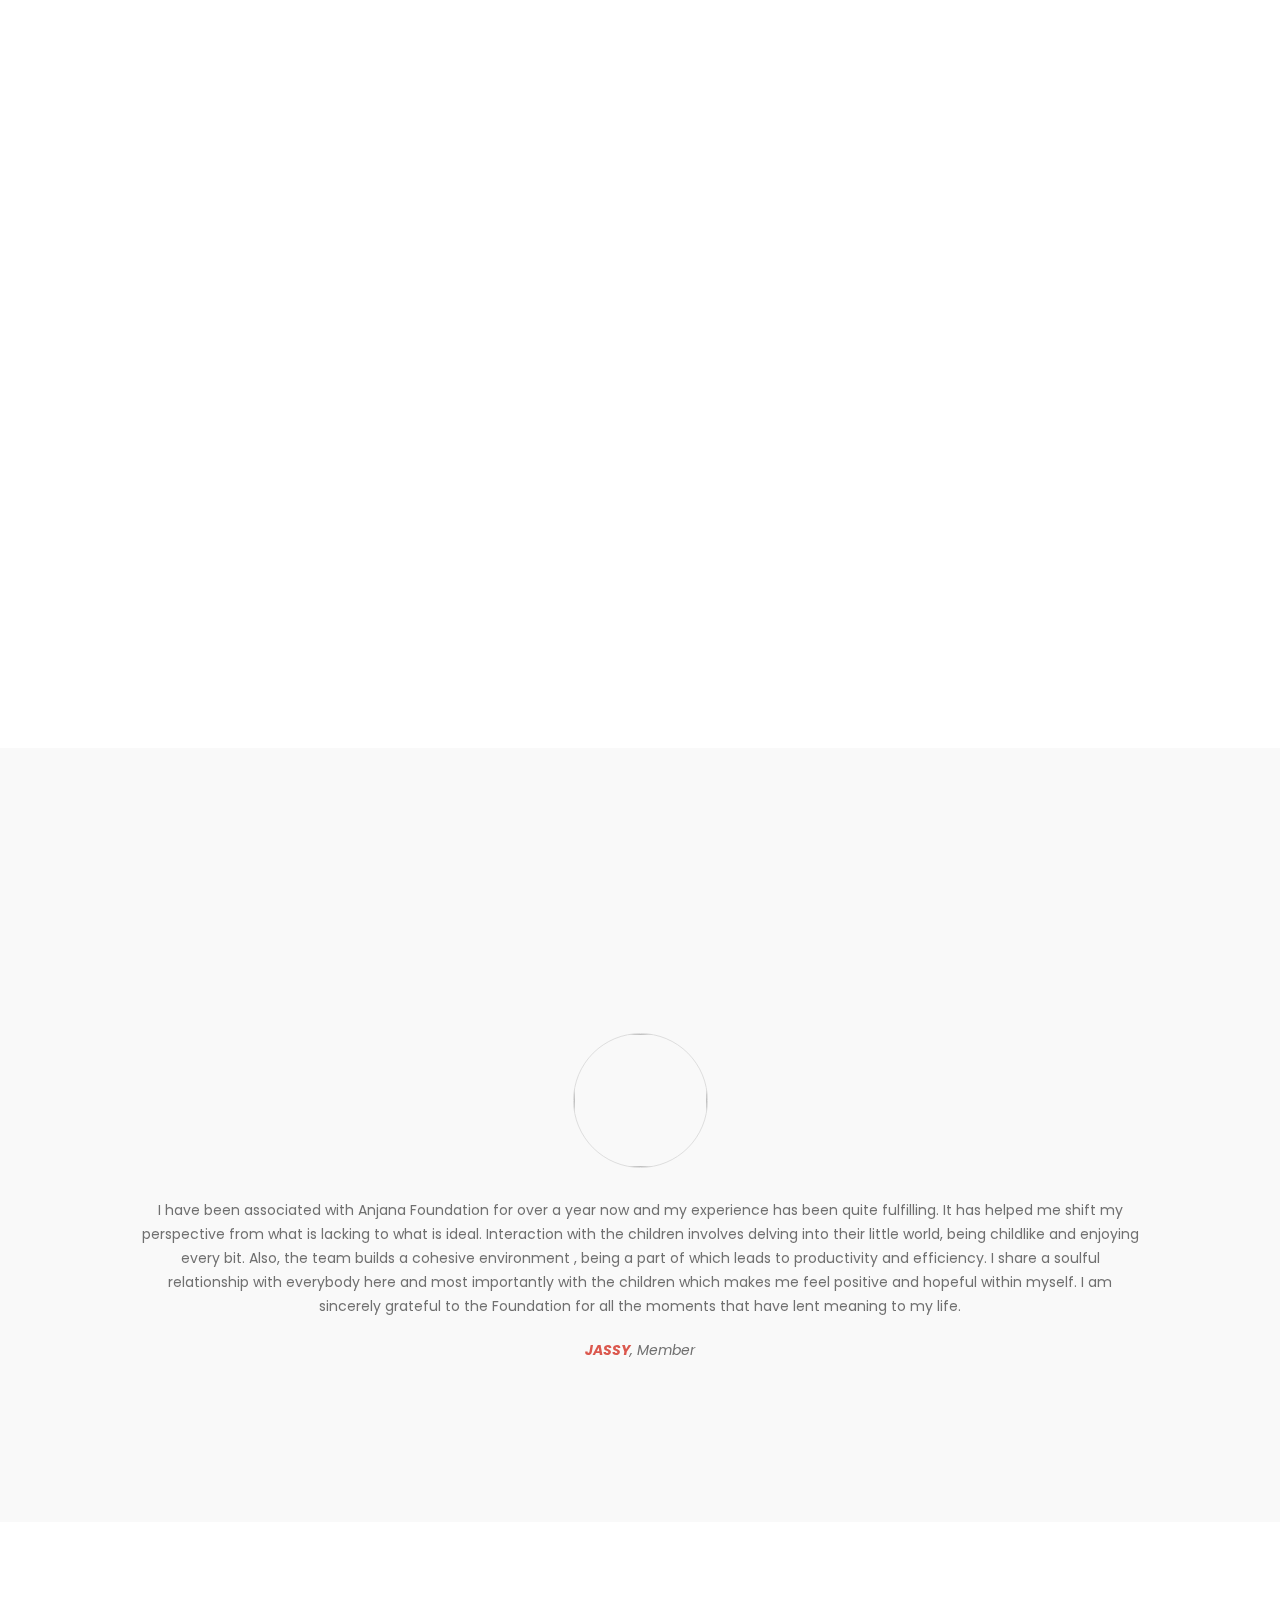
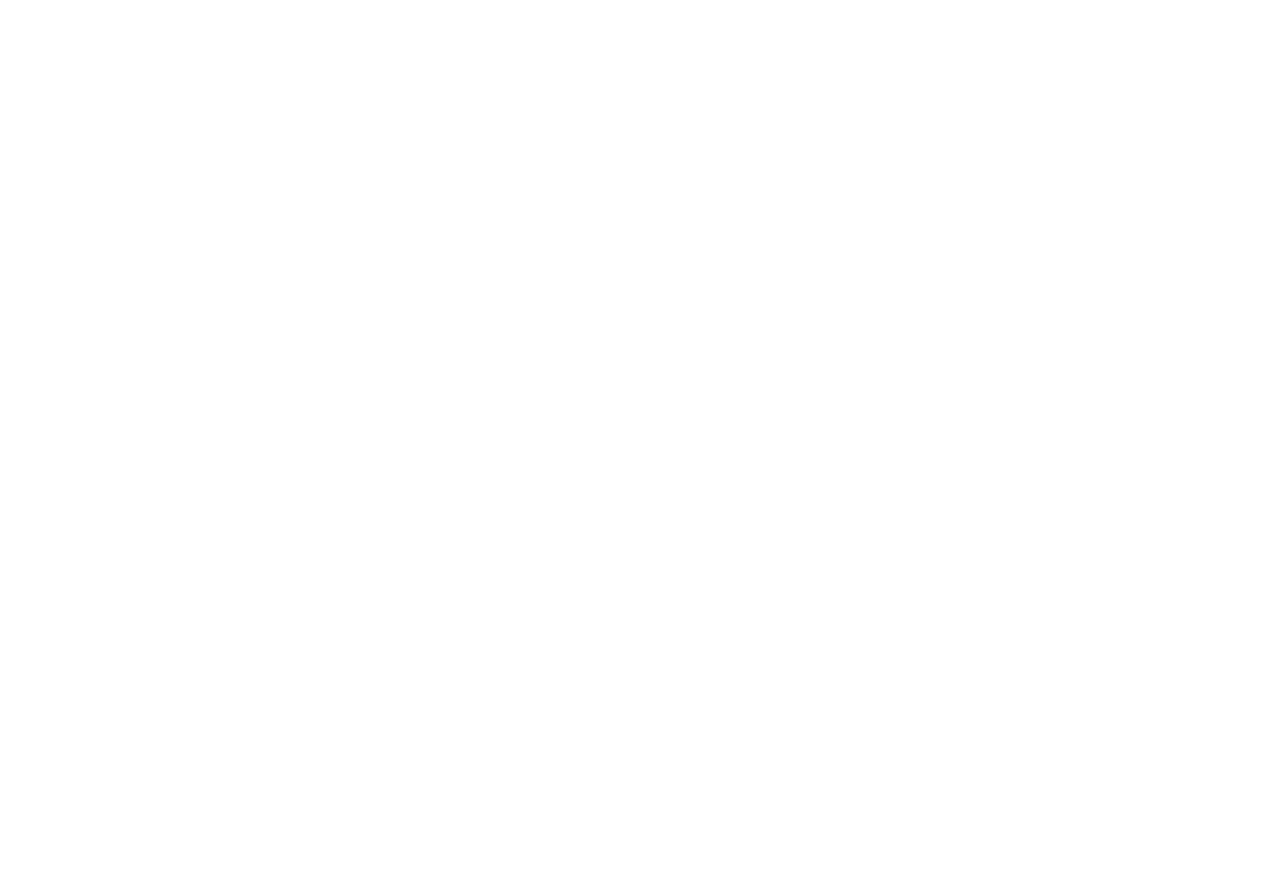
==== commit 328332d3: "Merge pull request #2 from AnjanaFoundation/updates" ====
--- a/index.html
+++ b/index.html
@@ -55,7 +55,7 @@
 
 			<ul class="nav navbar-nav navbar-right">
  				<li><a href="#overview" class="smoothScroll">Our Vision</a></li>
-				<li><a href="#venue" class="smoothScroll">Aims and Strategies</a></li>
+				<li><a href="#venue" class="smoothScroll">Objectives</a></li>
 				<li><a href="#video" class="smoothScroll">What We Do</a></li>
 				<li><a href="#speakers" class="smoothScroll">Team</a></li>
 				<li><a href="#social-programs" class="smoothScroll">Social Campaigns</a></li>
@@ -79,7 +79,7 @@
 
 			<div class="col-md-12 col-sm-12">
 				<h1 class="wow fadeInUp" data-wow-delay="1.6s">Anjana Foundation</h1>
-				<h3 class="wow bounceIn" data-wow-delay="0.9s">A Youth-led Non-profit Organization, dedicated to the upliftment of underprivileged communities</h3>
+				<h3 class="wow bounceIn" data-wow-delay="0.9s">Youth-led Non-profit Organization, dedicated to the upliftment of underprivileged communities</h3>
 				<a href="#social-programs" class="btn btn-lg btn-default smoothScroll wow fadeInUp" data-wow-delay="0.8s">Social Campaigns</a>
 				<a href="#register" class="btn btn-lg btn-danger smoothScroll wow fadeInUp" data-wow-delay="0.8s">Testimonials</a>
 			</div>
@@ -97,12 +97,13 @@
 
 			<div class="wow fadeInUp col-md-6 col-sm-6" data-wow-delay="0.6s">
 				<h1>Our Vision</h1>
+				<br>
 				<p>
-				 To catalyze sustainable changes in the lives of underprivileged communities through a comprehensive and impactful approach
-				 </p>
-				 	<p>
-						To serve as a platform for young individuals to engage in social activities and contribute to the betterment of society
-					</p>
+				To catalyze sustainable changes in the lives of underprivileged communities through a comprehensive and impactful approach
+				</p>
+				<p>
+				To serve as a platform for young individuals to engage in social activities and contribute to the betterment of society
+				</p>
 			</div>
 					
 			<div class="wow fadeInUp col-md-6 col-sm-6" data-wow-delay="0.9s">
@@ -123,13 +124,19 @@
 		<div class="row">
 
 			<div class="wow fadeInLeft col-md-offset-1 col-md-4 col-sm-8" data-wow-delay="0.9s">
-				<h1>Aims and Strategies</h1>
+				<h1>Objectives</h1>
+				<div class="column">
 				<ul>
 					<li>Our objective is to impact underserved communities at multiple levels by intervening through education, healthcare and hygiene, accessibility to livelihood, skill development, and elderly care</li>
 					<li>We strive to offer opportunities to young adults to grow as socially responsible citizens by furnishing them with a transformative platform</li>
+					</ul>
+				</div>
+				<div class="column">
+				<ul>
 					<li>Our initiatives encompass providing fundamental necessities and positively influencing diverse communities through social campaigns and awareness efforts</li>
 					<li>We are committed to nurturing environmental consciousness and promoting sustainable well-being through the organization of events that raise awareness and underscore the importance of these issues</li>
-				  </ul>
+				</ul>
+				</div>
 				  
 			</div>
 
@@ -159,26 +166,26 @@
 
 			<div class="wow fadeInLeft col-md-3 col-sm-3" data-wow-delay="0.3s">
 				<i class="fa fa-hands-holding-child"></i>
-				<h3>95 Children</h3>
-				<p>Empowering 95 young minds in just 2.5 years through our transformative educational program, shaping a brighter future for all.</p>
+				<h3>Empowering Communities</h3>
+				<p>Our impactful campaigns have reached over <b>900</b> beneficiaries and continue to impact lives everyday</p>
 			</div>
 
 			<div class="wow fadeInUp col-md-3 col-sm-3" data-wow-delay="0.6s">
 				<i class="fa fa-people-group"></i>
-				<h3>60+ Members</h3>
-				<p>Proudly driven by a robust team of 60+ passionate members, our social organization continues to make a profound impact on the lives of those we serve.</p>
+				<h3>Transforming Young Lives</h3>
+				<p>Unlocking India’s potential and empowering <b>95+</b> young minds in just 2.5 years through our carefully curated educational programs</p>
 			</div>
 
 			<div class="wow fadeInRight col-md-3 col-sm-3" data-wow-delay="0.9s">
 				<i class="fa fa-people-roof"></i>
-				<h3>900+ Lives Touched</h3>
-				<p>Changing lives one by one, our impactful social campaign has touched the hearts of 900+ beneficiaries and counting.</p>
+				<h3>Mission-Oriented Initiatives</h3>
+				<p>Since 2020, we have spearheaded <b>15+</b> impactful social campaigns and programs, dedicated to the service of those who need it the most</p>
 			</div>
 
 			<div class="wow fadeInRight col-md-3 col-sm-3" data-wow-delay="0.9s">
 				<i class="fa fa-shapes"></i>
-				<h3>15+ Programs</h3>
-				<p>Over the past 2.5 years, we have spearheaded numerous empowering social campaigns, making a positive difference in countless lives.</p>
+				<h3>Channelizing Youth Power</h3>
+				<p>Proudly driven by a dedicated team of <b>60+</b> passionate members, we continue to make a profound impact on the lives of those we serve</p>
 			</div>
 
 		</div>
@@ -197,7 +204,16 @@
 				<h2>What We Do</h2>
 				<p>
 
-					At Anjana Foundation, we are dedicated to providing quality education and support to children in need. Our mission is to create a brighter future for every child, regardless of their background or circumstances. Through our various programs and initiatives, we strive to make a positive impact on their lives and empower them to reach their full potential. We also emphasize on empowering young individuals and providing a space for young people to harness their potential and make a meaningful impact in society.</p>
+					At Anjana Foundation, we focus on delivering high-quality education and assistance to underprivileged children. Our mission is to forge a brighter future for every child, irrespective of their background or circumstances. Via a range of programs and initiatives, we endeavor to leave a positive imprint on their lives, enabling them to fully realize their potential.
+				</p>
+				<p>
+
+					We are also dedicated to making a positive impact on the underserved communities where these families reside. Our particular emphasis on enhancing hygiene and healthcare within these communities results in constructive transformations in their way of life. Our past initiatives include campaigns promoting menstrual hygiene, infant care, and addressing malnutrition. We also organize medical check-ups and blood donation camps to further support these communities.
+				</p>
+				<p>
+
+					Moreover, we emphasize the empowerment of young individuals and offer them a platform to channel their abilities, effecting substantial change within society.
+				</p>
 			</div>
 			<div class="wow fadeInUp col-md-6 col-sm-10" data-wow-delay="1.6s">
 				<img src="images/wwd/wwd - 4.png" class="img-responsive" alt="speakers">
@@ -316,7 +332,7 @@
 
 				<div class="item wow fadeInUp col-md-3 col-sm-3" data-wow-delay="0.6s">
 					<div class="speakers-wrapper">
-						<img src="images/sujeet.jpeg" class="img-responsive" alt="speakers">
+						<img src="images/team/Shrishty Agrawal.png" class="img-responsive" alt="speakers">
 							<div class="speakers-thumb">
 								<h3>Shrishty Agrawal</h3>
 								<h6>President</h6>
@@ -326,7 +342,7 @@
 
 				<div class="item wow fadeInUp col-md-3 col-sm-3" data-wow-delay="0.9s">
 					<div class="speakers-wrapper">
-						<img src="images/piyush.png" class="img-responsive" alt="speakers">
+						<img src="images/team/Piyush Mrigwani.png" class="img-responsive" alt="speakers">
 							<div class="speakers-thumb">
 								<h3>Piyush Mrigwani</h3>
 								<h6>Secretary</h6>
@@ -336,7 +352,17 @@
 
 				<div class="item wow fadeInUp col-md-3 col-sm-3" data-wow-delay="0.6s">
 					<div class="speakers-wrapper">
-						<img src="images/vikas.jpg" class="img-responsive" alt="speakers">
+						<img src="images/team/Tushar Mrigwani.png" class="img-responsive" alt="speakers">
+							<div class="speakers-thumb">
+								<h3>Tushar Mrigwani</h3>
+								<h6>Executive Member</h6>
+							</div>
+					</div>
+				</div>
+
+				<div class="item wow fadeInUp col-md-3 col-sm-3" data-wow-delay="0.6s">
+					<div class="speakers-wrapper">
+						<img src="images/team/Palak Manjhani.png" class="img-responsive" alt="speakers">
 							<div class="speakers-thumb">
 								<h3>Palak Manjhani</h3>
 								<h6>Legal Advisor</h6>
@@ -345,7 +371,7 @@
 				</div>
 				<div class="item wow fadeInUp col-md-3 col-sm-3" data-wow-delay="0.6s">
 					<div class="speakers-wrapper">
-						<img src="images/sparsh.jpeg" class="img-responsive" alt="speakers">
+						<img src="images/team/Nikhil Mrigwani.png" class="img-responsive" alt="speakers">
 							<div class="speakers-thumb">
 								<h3>Nikhil Mrigwani</h3>
 								<h6>Treasurer</h6>
@@ -353,28 +379,20 @@
 					</div>
 				</div>
 
+				
+
 				<div class="item wow fadeInUp col-md-3 col-sm-3" data-wow-delay="0.6s">
 					<div class="speakers-wrapper">
-						<img src="images/sparsh.jpeg" class="img-responsive" alt="speakers">
-							<div class="speakers-thumb">
-								<h3>Tushar Mrigwani</h3>
-								<h6>Executive Member</h6>
-							</div>
-					</div>
-				</div>
-
-				<div class="item wow fadeInUp col-md-3 col-sm-3" data-wow-delay="0.6s">
-					<div class="speakers-wrapper">
-						<img src="images/manik.jpg" class="img-responsive" alt="speakers">
+						<img src="images/team/Shweta Mishra.png" class="img-responsive" alt="speakers">
 							<div class="speakers-thumb">
 								<h3>Shweta Mishra</h3>
-								<h6>Operation Head</h6>
+								<h6>Operations Head</h6>
 							</div>
 					</div>
 				</div>
 			</div>
 		</div>
-		<a href="team.html" class="btn btn-lg btn-danger smoothScroll wow fadeInUp" data-wow-delay="0.8s">More</a>
+		<a href="team.html" class="btn btn-lg btn-danger smoothScroll wow fadeInUp" data-wow-delay="0.8s">Other Team Members</a>
 
 	</div>
 </section>
@@ -402,7 +420,7 @@
 								<span><i class="fa fa-map-marker"></i> Room 240</span>
 							</h6> -->
 							<h3>Parvaah (Shaping the young) </h3>
-							<p>A session to discuss physical, emotional and social development in children with the team of Parvaah, to understand the psychology of a child better.</p>
+							<p>A comprehensive session was held in collaboration with the ‘Parvaah’ team, delving into the realms of children's physical, emotional, and social development. The objective was to gain a deeper insight into a child's psychology for enhanced understanding</p>
 						</div>
 
 						<!-- program divider -->
@@ -416,7 +434,7 @@
 								<span><i class="fa fa-map-marker"></i> Room 360</span>
 							</h6> -->
 							<h3>Zon-X</h3>
-							<p>Anjana foundation and ZON-X joined hands to deliver essential like 24*7 medicine provision, groceries, pick and drop of essentials at the doorsteps during covid to avoid the spread.</p>
+							<p>Anjana Foundation and local hyper-delivery startup ZON-X collaborated to provide critical services such as round-the-clock medicine availability, grocery delivery, and essential pick-up and drop-off services directly to people's doorsteps during the COVID pandemic, mitigating the risk of spread</p>
 						</div>
 						<div class="program-divider col-md-12 col-sm-12"></div>
 
@@ -429,7 +447,7 @@
 							</h6> -->
 							<h3>A session with Hara-jeevan</h3>
 							<!-- <h4>By Johnathan Mark</h4> -->
-							<p>A session with the team of Hara Jeevan to enlighten ourselves on “Environmental Activism”  and know the importance of plants around us.</p>
+							<p>A session was held with the 'Hara Jeevan' team to deepen our understanding of "Environmental Activism" and to recognize the vital significance of the plants in our surroundings</p>
 						</div>
 						<div class="program-divider col-md-12 col-sm-12"></div>
 
@@ -442,8 +460,7 @@
 							</h6> -->
 							<h3>Child Psychology</h3>
 							<!-- <h4>By Johnathan Mark</h4> -->
-							<p>A session with Srini, founder of  @livesfor_life on why a child’s mental health is as important as his/her physical health. The importance of effective communication with children was also discussed among the team. 
-							</p>
+							<p>A session featuring Srini, the founder of '@livesfor_life', highlighted the significance of prioritizing a child's mental health on par with their physical well-being. Additionally, the discussion within the team revolved around the importance of establishing effective communication channels with children</p>
 						</div>
 						<div class="program-divider col-md-12 col-sm-12"></div>
 
@@ -456,7 +473,7 @@
 							</h6> -->
 							<h3>Creativity based learning </h3>
 							<!-- <h4>By Johnathan Mark</h4> -->
-							<p> A session in collaboration with Manoshaala was conducted for our team. It involved the use of art- painting emotional, cognitive and physical processes to convey and bring out the child’s emotion better.</p>
+							<p>We organized a session for our team in partnership with the organization 'Manoshaala'. This interactive experience utilized art, particularly painting, to explore and express emotional, cognitive, and physical processes, enhancing our ability to understand and communicate children's emotions more effectively</p>
 						</div>
 
 				</div>
@@ -482,38 +499,38 @@
 					<!-- Carousel -->
 					<div class="carousel-inner">
 						<div class="item carousel-item active">
-							<div class="img-box"><img src="https://i.ibb.co/d5DY64w/img1.jpg" alt=""></div>
+							<div class="img-box"><img src="images/team/Jassy Lakhmani.png" alt=""></div>
 							<p class="testimonial">I have been associated with Anjana Foundation for over a year now and my experience has been quite fulfilling. It has helped me shift my perspective from what is lacking to what is ideal. Interaction with the children involves delving into their little world, being childlike and enjoying every bit. Also, the team builds a cohesive environment , being a part of which leads to productivity and efficiency. I share a soulful relationship with everybody here and most importantly with the children which makes me feel positive and hopeful within myself. I am sincerely grateful to the Foundation for all the moments that have lent meaning to my life.
 							</p>
 							<p class="overview"><b>Jassy</b>, Member</p>
 						</div>
 						<div class="item carousel-item">
-							<div class="img-box"><img src="https://i.ibb.co/5FF1vqz/img2.jpg" alt=""></div>
+							<div class="img-box"><img src="images/team/Arush Chandra Verma.png" alt=""></div>
 							<p class="testimonial">While joining Anjana Foundation, I was told that I'll have to teach the kids and I thought it'll be really hard for me but my interaction with the kids which involved delving into their perspectives, ideas, way of learning,  memorizing and their whole little world led me to rethink that. I also learnt that one should never stop learning, no matter what the circumstances are. Anjana foundation made me realize that one should not complain about the setbacks and should face all challenges no matter what. I have learnt alot and shared many good experiences with the volunteers, team, the kids and their families after joining this foundation
 							</p>
 							<p class="overview"><b>Arush</b>, Advisor</p>
 						</div>
 						<div class="item carousel-item">
-							<div class="img-box"><img src="https://i.ibb.co/Trv7hDv/img3.jpg" alt=""></div>
+							<div class="img-box"><img src="images/team/Shweta Mishra.png" alt=""></div>
 							<p class="testimonial">Here at Anjana Foundation, I have made peace with the fact that, Life is good when it's lived for oneself but it's great when lived for others.
 								Entire team members show striking dedication and perform to their level best for moulding the lives of underprivileged children for the better. I am grateful for this divine opportunity as I have also noticed my personal growth over here due to which it has been more of 'taking' from here along with 'giving' for a change.
 								
 							</p>
-							<p class="overview"><b>Shweta</b>, Member</p>
+							<p class="overview"><b>Shweta</b>, Member and Operations Head</p>
 						</div>
 						<div class="item carousel-item">
-							<div class="img-box"><img src="https://i.ibb.co/Trv7hDv/img3.jpg" alt=""></div>
+							<div class="img-box"><img src="images/team/Khushi Joshi.png" alt=""></div>
 							<p class="testimonial">I have been a part of Anjana Foundation for almost two years now! It has been an amazing journey till date. Not being an on-ground volunteer does make me a bit sad, but I think my experience with them online is great. I am a part of the social media team, and it has been a great learning experience. Anjana foundation has helped me to see what happiness looks like virtually. Being the social media content creator for an enthusiastic NGO like this has actually helped me build up my skills. I would thank all the members for always motivating me to think out of the box and paving my way through creativity
 							</p>
 							<p class="overview"><b>Khushi</b>, Member</p>
 						</div>
 						<div class="item carousel-item">
-							<div class="img-box"><img src="https://i.ibb.co/Trv7hDv/img3.jpg" alt=""></div>
+							<div class="img-box"><img src="images/team/Palak Manjhani.png" alt=""></div>
 							<p class="testimonial">Social welfare is something which I have always aspired to do.
 								Being with Anjana Foundation has given me confidence and enhanced my prior experience of working in sectors like education, health and skill development. Also, observing such a pool of talent pushing their limits for the greater good is worthy in itself.
 								
 							</p>
-							<p class="overview"><b>Palak</b>, Member</p>
+							<p class="overview"><b>Palak</b>, Member and Legal Advisor</p>
 						</div>
 					</div>
 					<!-- Carousel Controls -->
@@ -539,15 +556,14 @@
 
 			<div class="wow fadeInUp col-md-offset-1 col-md-5 col-sm-6" data-wow-delay="0.6s">
 				<div class="contact_des">
-					<h3>Contact Us</h3>
-					<p>Reach out to us at <span><a href="mailto:anjanafoundation.org@gmail.com">Anjana Foundation</a></span></p>
-					<p>Or call us at: <span><a href="callto:+917985678819">+917985678819</a></span></p>
-					<p>Or Whatsapp us at: <span><a href="https://api.whatsapp.com/send?phone=%2B917985678819">+917985678819</a></span></p>
-					<p>Society registered under <i>The Society's Regiseration act 1860, Uttarpradesh -</i> <strong>GOR/04377/2022-2023</strong>/</p>
-
-				</div>
-				<div class="col-md-6 col-sm-10">
-					<a href="https://docs.google.com/forms/d/14A0cDmx4pvVxOWOyaeuGh-1uj02FlpUQilCqjd-AmMM/edit" class="btn btn-lg btn-danger smoothScroll wow fadeInUp" data-wow-delay="0.8s">Join Us</a>
+					<h3 style="color: #046604;">Contact Us</h3>
+					<p>Reach out at <span><a href="mailto:anjanafoundation.org@gmail.com">Anjana Foundation</a></span></p>
+					<p>Or Call/WhatsApp at: <span><a href="callto:+917985678819">+91 7985678819</a></span></p>
+					<p>Registered under <b>The Societies Regiseration act 1860, Uttar Pradesh -</b> <i>GOR/04377/2022-2023</i>/</p>
+					<br>
+					<h3 style="color: #046604;">Support Our Mission</h3>
+					<p>You can donate to our organization through <b>UPI</b> at <b>+91 7985678819</b></p>
+					<p>Your support is greatly appreciated</p>
 				</div>
 			</div>
 
@@ -566,7 +582,6 @@
 					</form>
 				</div>
 			</div>
-
 		</div>
 	</div>
 </section>
@@ -584,9 +599,9 @@
                     
                     | Design with <i class="fa fa-heart"></i> By <a rel="nofollow" href="http://www.facebook.com/hearthackerharshit" target="_parent">Harshit</a></p>
 				<ul class="social-icon">
-					<li><a href="https://www.facebook.com/aashraycrossroads" class="fa-brands fa-facebook wow fadeInUp" data-wow-delay="1s"></a></li>
-					<li><a href="https://www.instagram.com/aashrayarmy/" class="fa-brands fa-instagram wow fadeInUp" data-wow-delay="1.3s"></a></li>
-					<li><a href="mailto://aashraycrossroads@gmail.com" class="fa fa-envelope wow fadeInUp" data-wow-delay="2s"></a></li>
+					<li><a href="https://www.facebook.com/anjanafoundation.org" class="fa-brands fa-facebook wow fadeInUp" data-wow-delay="1s"></a></li>
+					<li><a href="https://www.instagram.com/anjanafoundation_org/" class="fa-brands fa-instagram wow fadeInUp" data-wow-delay="1.3s"></a></li>
+					<li><a href="mailto://anjanafoundation.org@gmail.com" class="fa fa-envelope wow fadeInUp" data-wow-delay="2s"></a></li>
 				</ul>
 
 			</div>
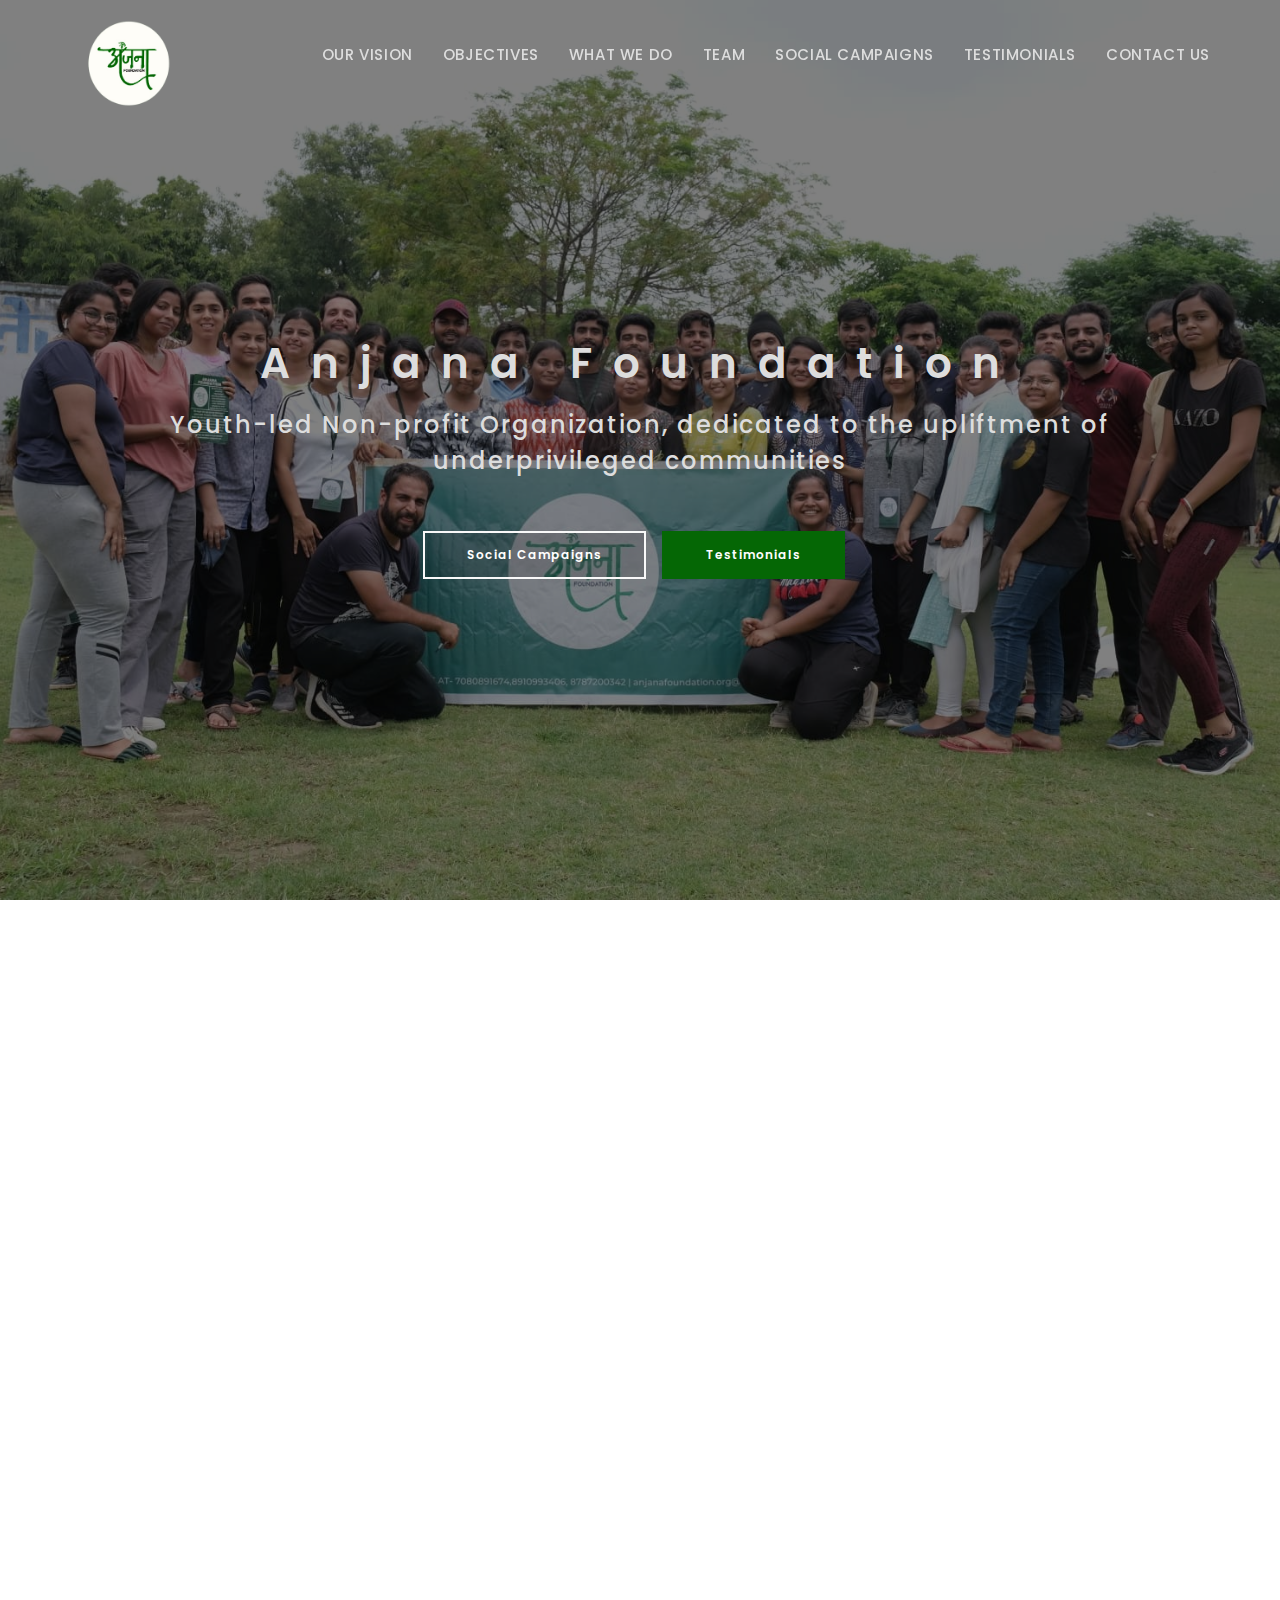
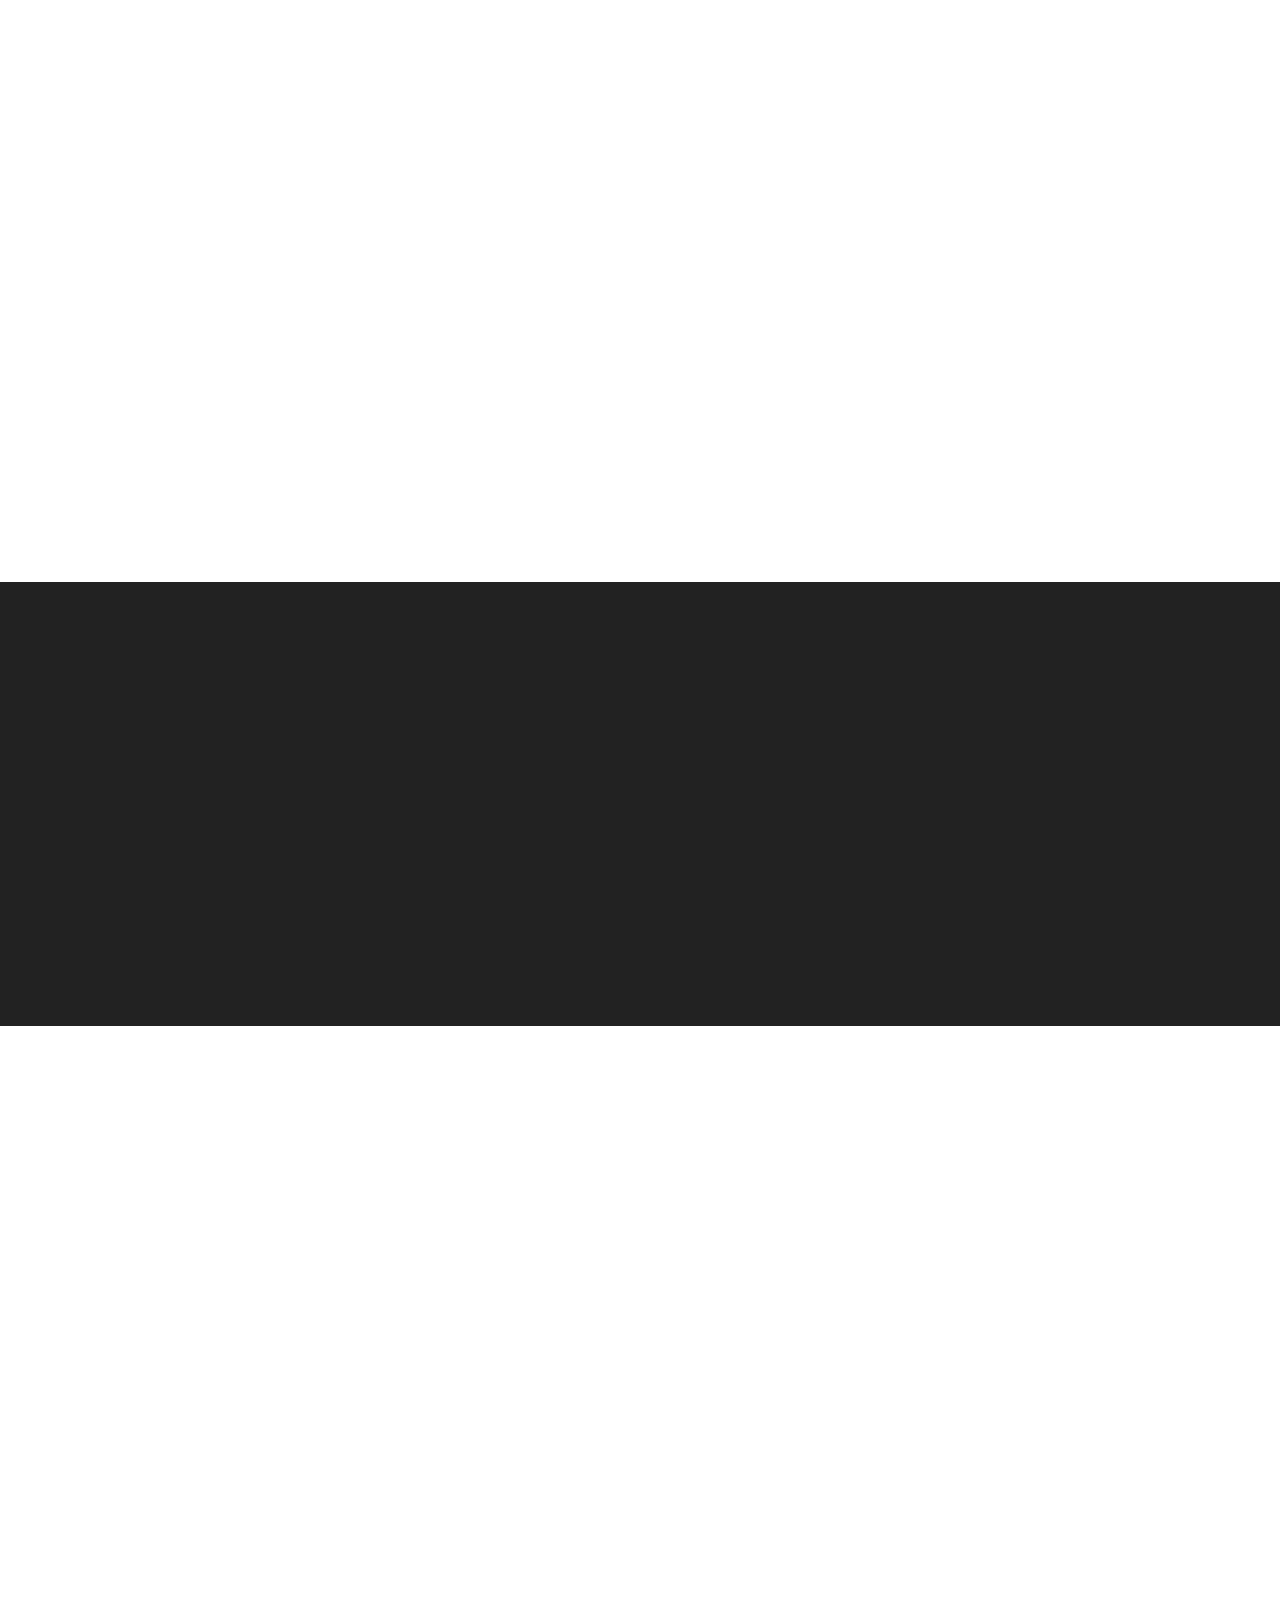
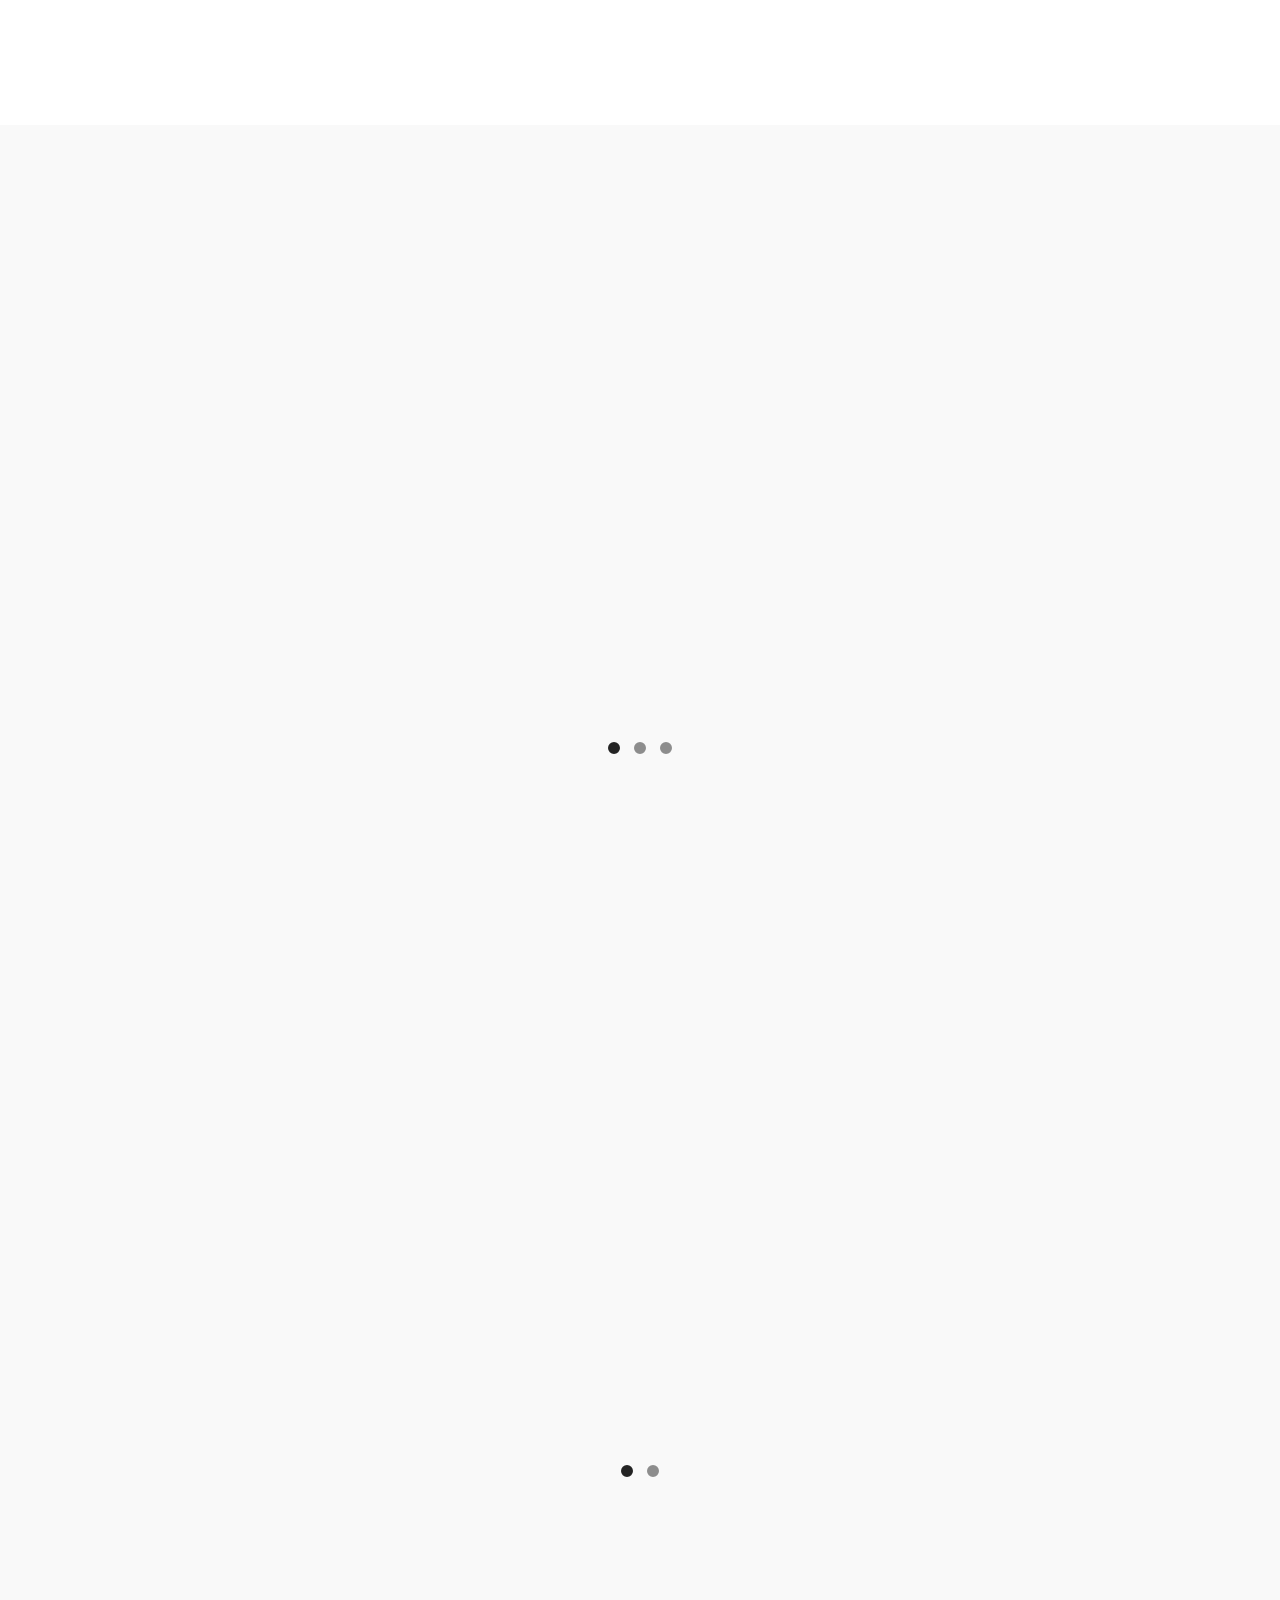
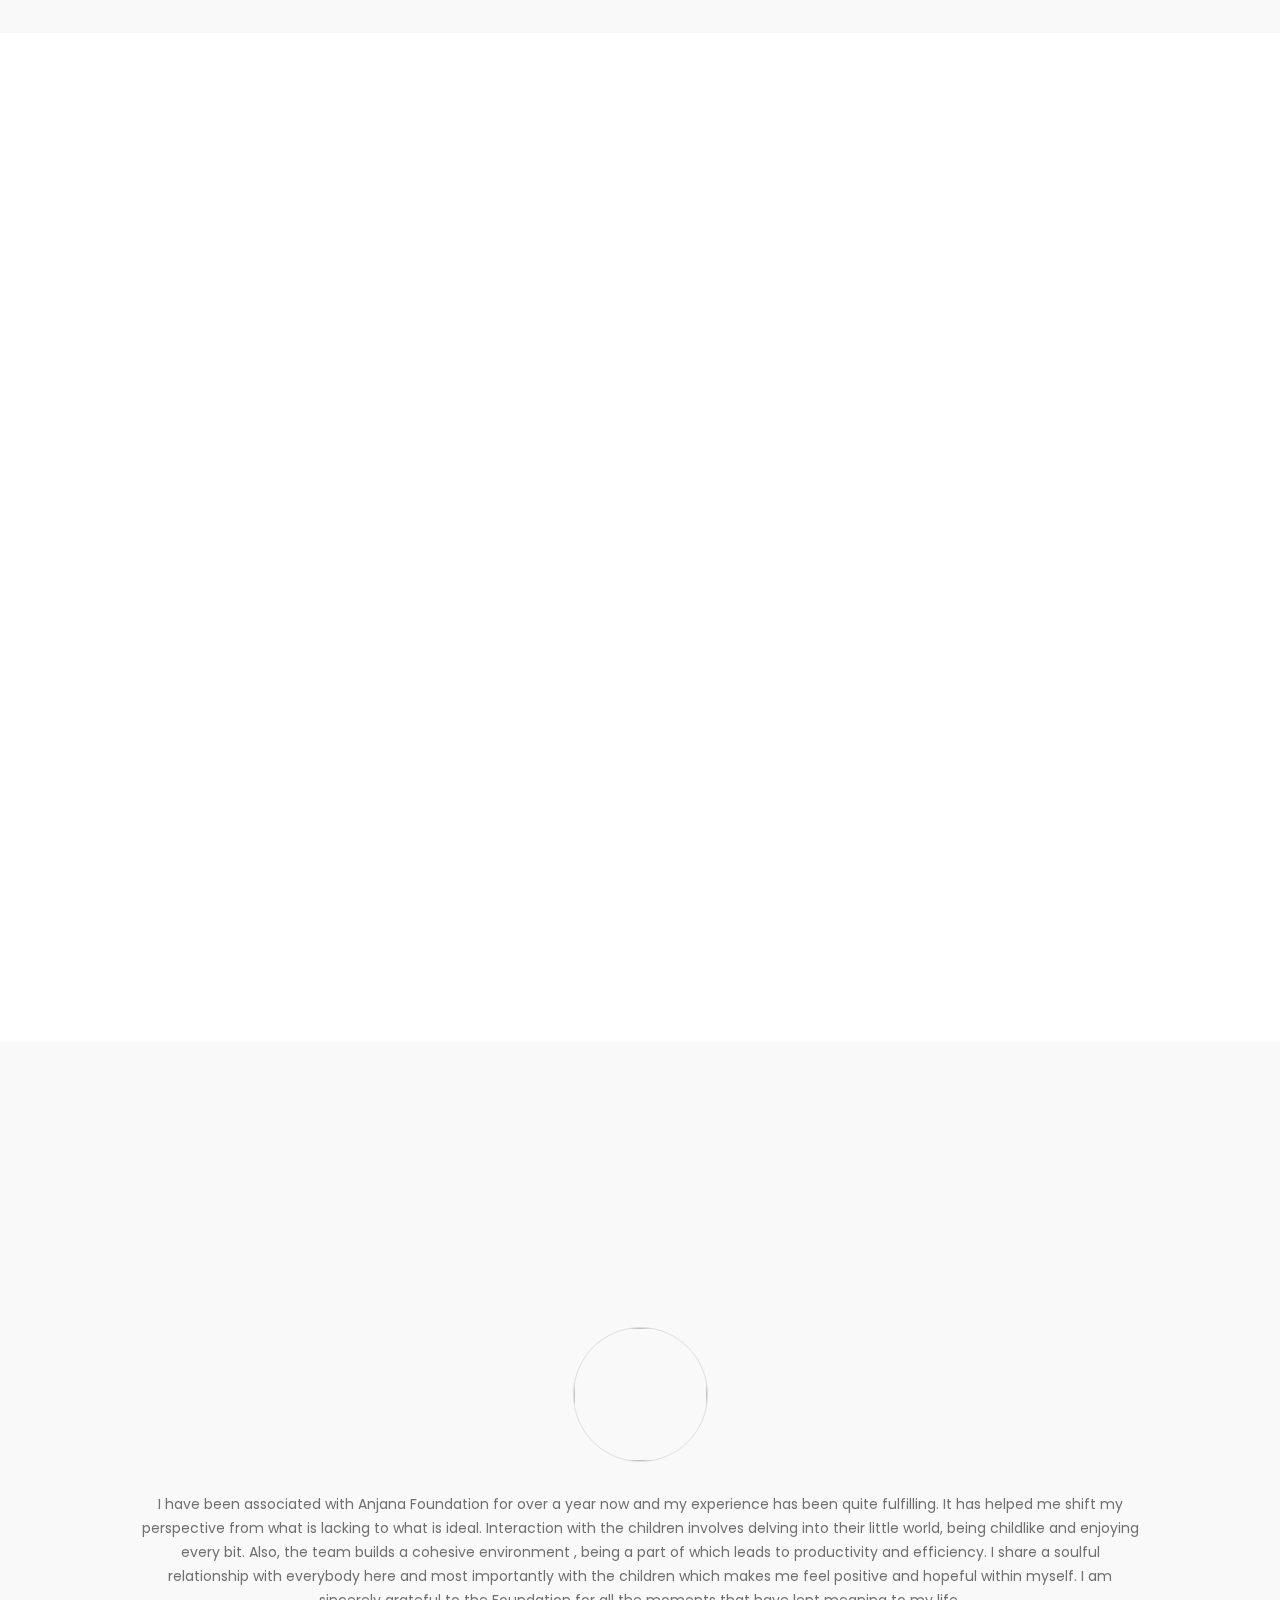
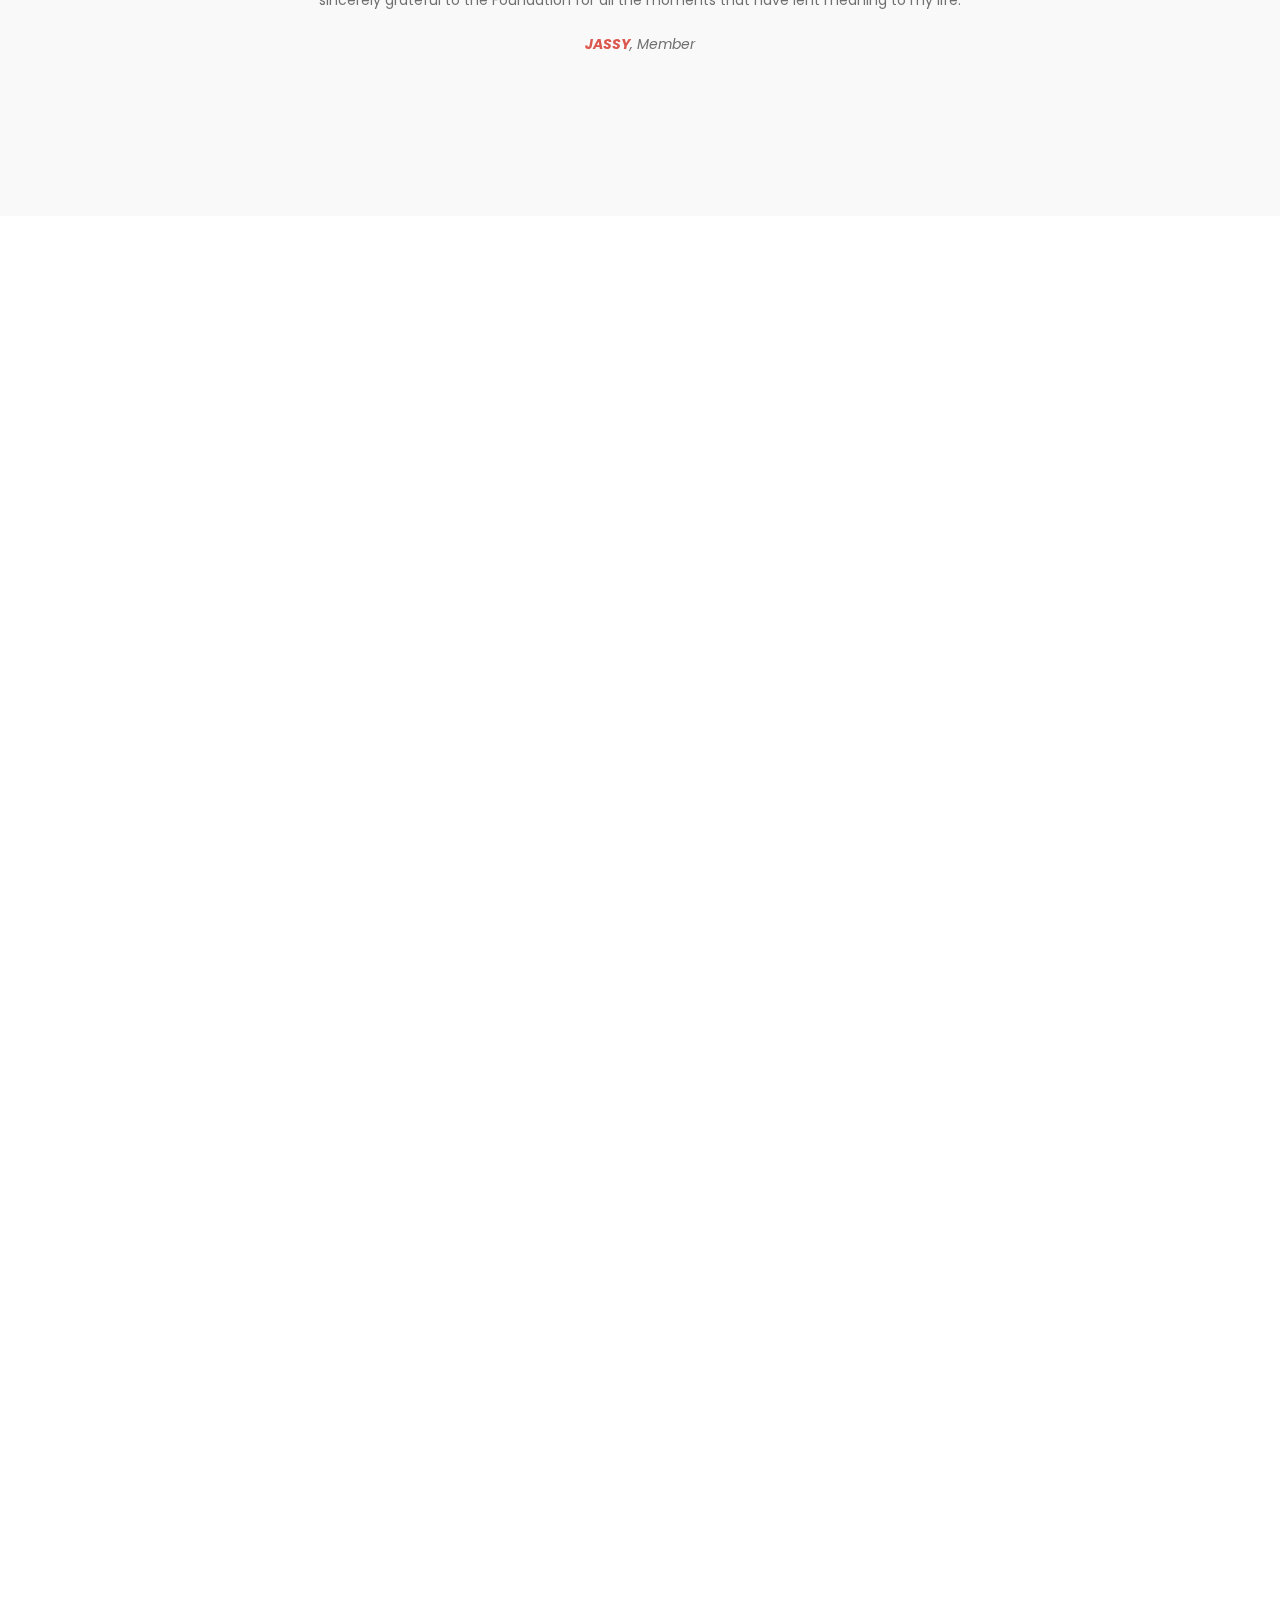
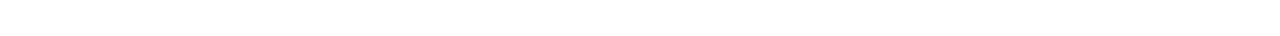
==== commit 546c43ca: "Update index.html" ====
--- a/index.html
+++ b/index.html
@@ -125,19 +125,12 @@
 
 			<div class="wow fadeInLeft col-md-offset-1 col-md-4 col-sm-8" data-wow-delay="0.9s">
 				<h1>Objectives</h1>
-				<div class="column">
 				<ul>
 					<li>Our objective is to impact underserved communities at multiple levels by intervening through education, healthcare and hygiene, accessibility to livelihood, skill development, and elderly care</li>
 					<li>We strive to offer opportunities to young adults to grow as socially responsible citizens by furnishing them with a transformative platform</li>
-					</ul>
-				</div>
-				<div class="column">
-				<ul>
 					<li>Our initiatives encompass providing fundamental necessities and positively influencing diverse communities through social campaigns and awareness efforts</li>
 					<li>We are committed to nurturing environmental consciousness and promoting sustainable well-being through the organization of events that raise awareness and underscore the importance of these issues</li>
-				</ul>
-				</div>
-				  
+				</ul>	  
 			</div>
 
 			<!-- <div class="wow fadeInLeft col-md-offset-1 col-md-4 col-sm-8" data-wow-delay="0.9s">
@@ -392,7 +385,7 @@
 				</div>
 			</div>
 		</div>
-		<a href="team.html" class="btn btn-lg btn-danger smoothScroll wow fadeInUp" data-wow-delay="0.8s">Other Team Members</a>
+		<a href="team.html" class="btn btn-lg btn-danger smoothScroll wow fadeInUp" data-wow-delay="0.8s">Team Members</a>
 
 	</div>
 </section>
@@ -559,10 +552,14 @@
 					<h3 style="color: #046604;">Contact Us</h3>
 					<p>Reach out at <span><a href="mailto:anjanafoundation.org@gmail.com">Anjana Foundation</a></span></p>
 					<p>Or Call/WhatsApp at: <span><a href="callto:+917985678819">+91 7985678819</a></span></p>
-					<p>Registered under <b>The Societies Regiseration act 1860, Uttar Pradesh -</b> <i>GOR/04377/2022-2023</i>/</p>
+					<p>Registered under <b>The Societies Registration act 1860, Uttar Pradesh -</b> <i>GOR/04377/2022-2023</i>/</p>
+					</div>
+				<div class="col-md-6 col-sm-10">
+					<a href="https://docs.google.com/forms/d/14A0cDmx4pvVxOWOyaeuGh-1uj02FlpUQilCqjd-AmMM/edit" class="btn btn-lg btn-danger smoothScroll wow fadeInUp" data-wow-delay="0.8s">Join Us</a>
+				</div>
 					<br>
 					<h3 style="color: #046604;">Support Our Mission</h3>
-					<p>You can donate to our organization through <b>UPI</b> at <b>+91 7985678819</b></p>
+					<p>You can donate to our organization through <b>UPI</b> <br>at <b>+91 7985678819</b></p>
 					<p>Your support is greatly appreciated</p>
 				</div>
 			</div>
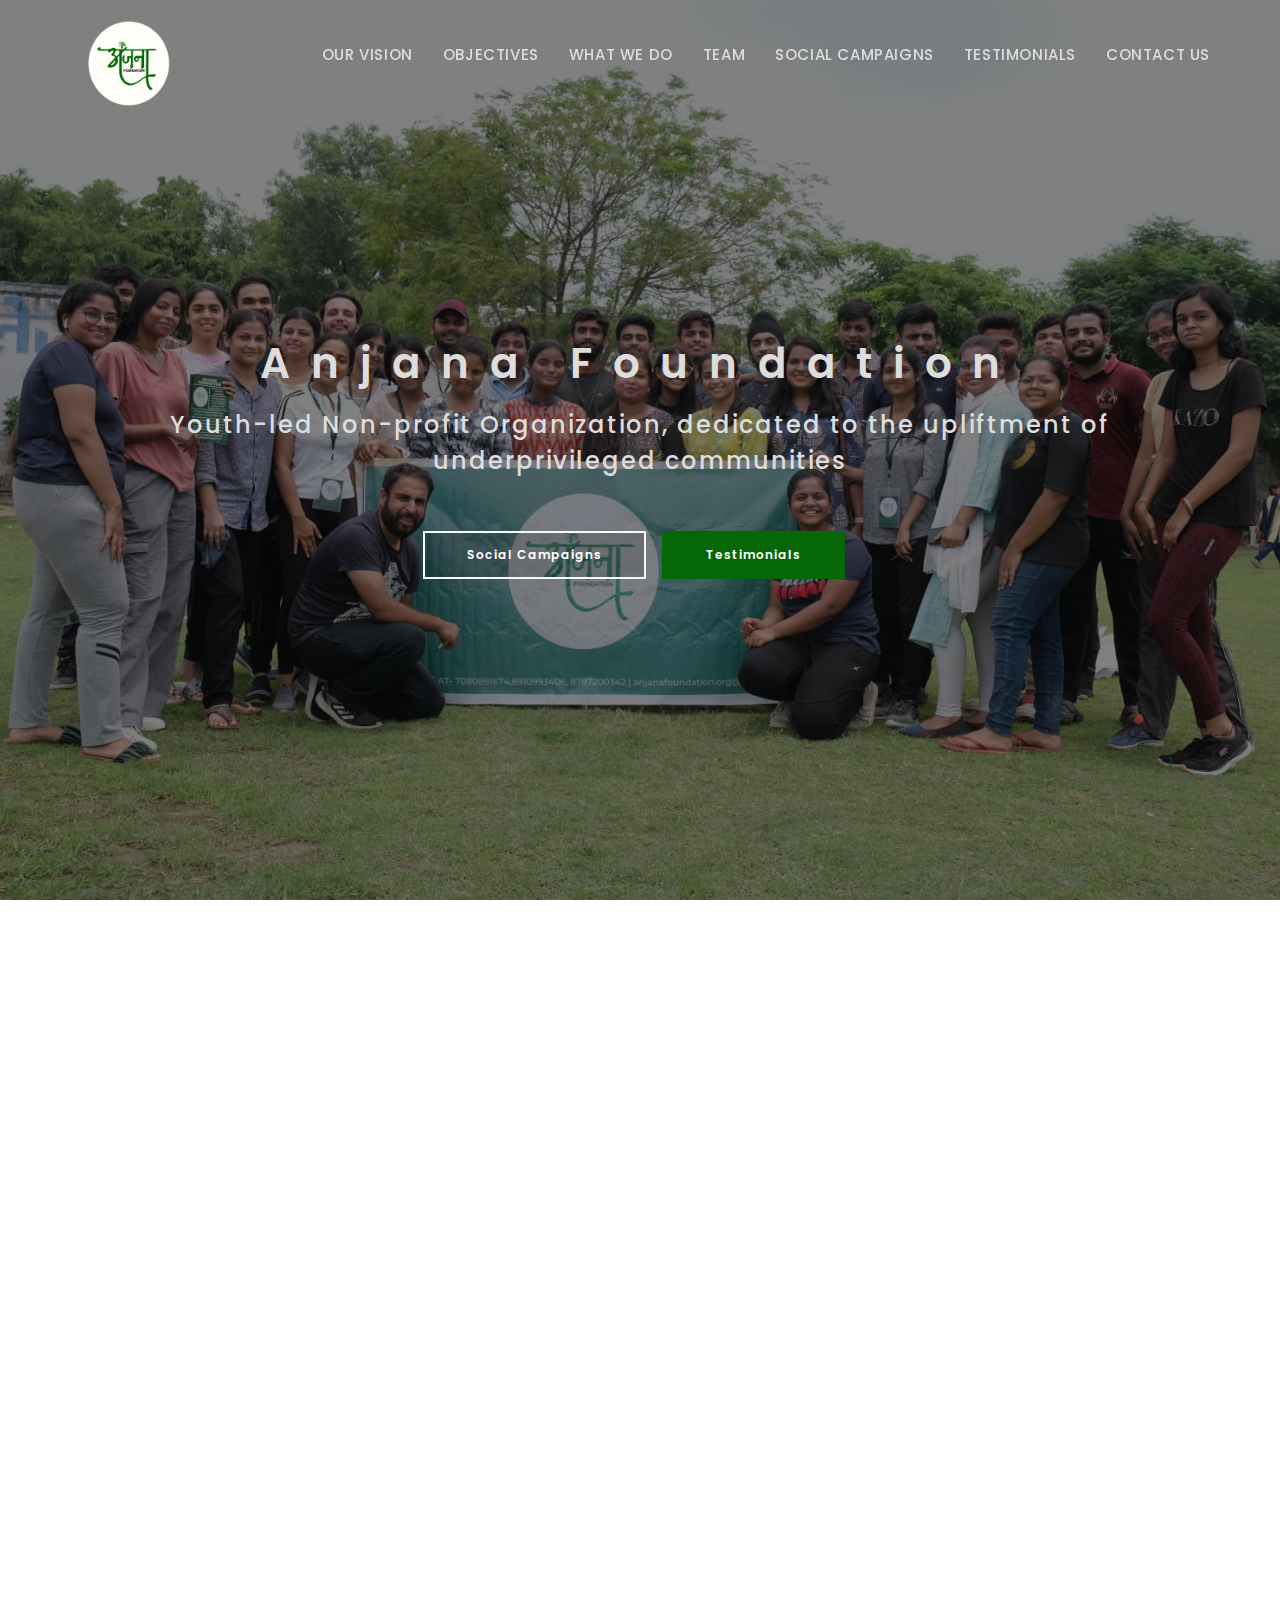
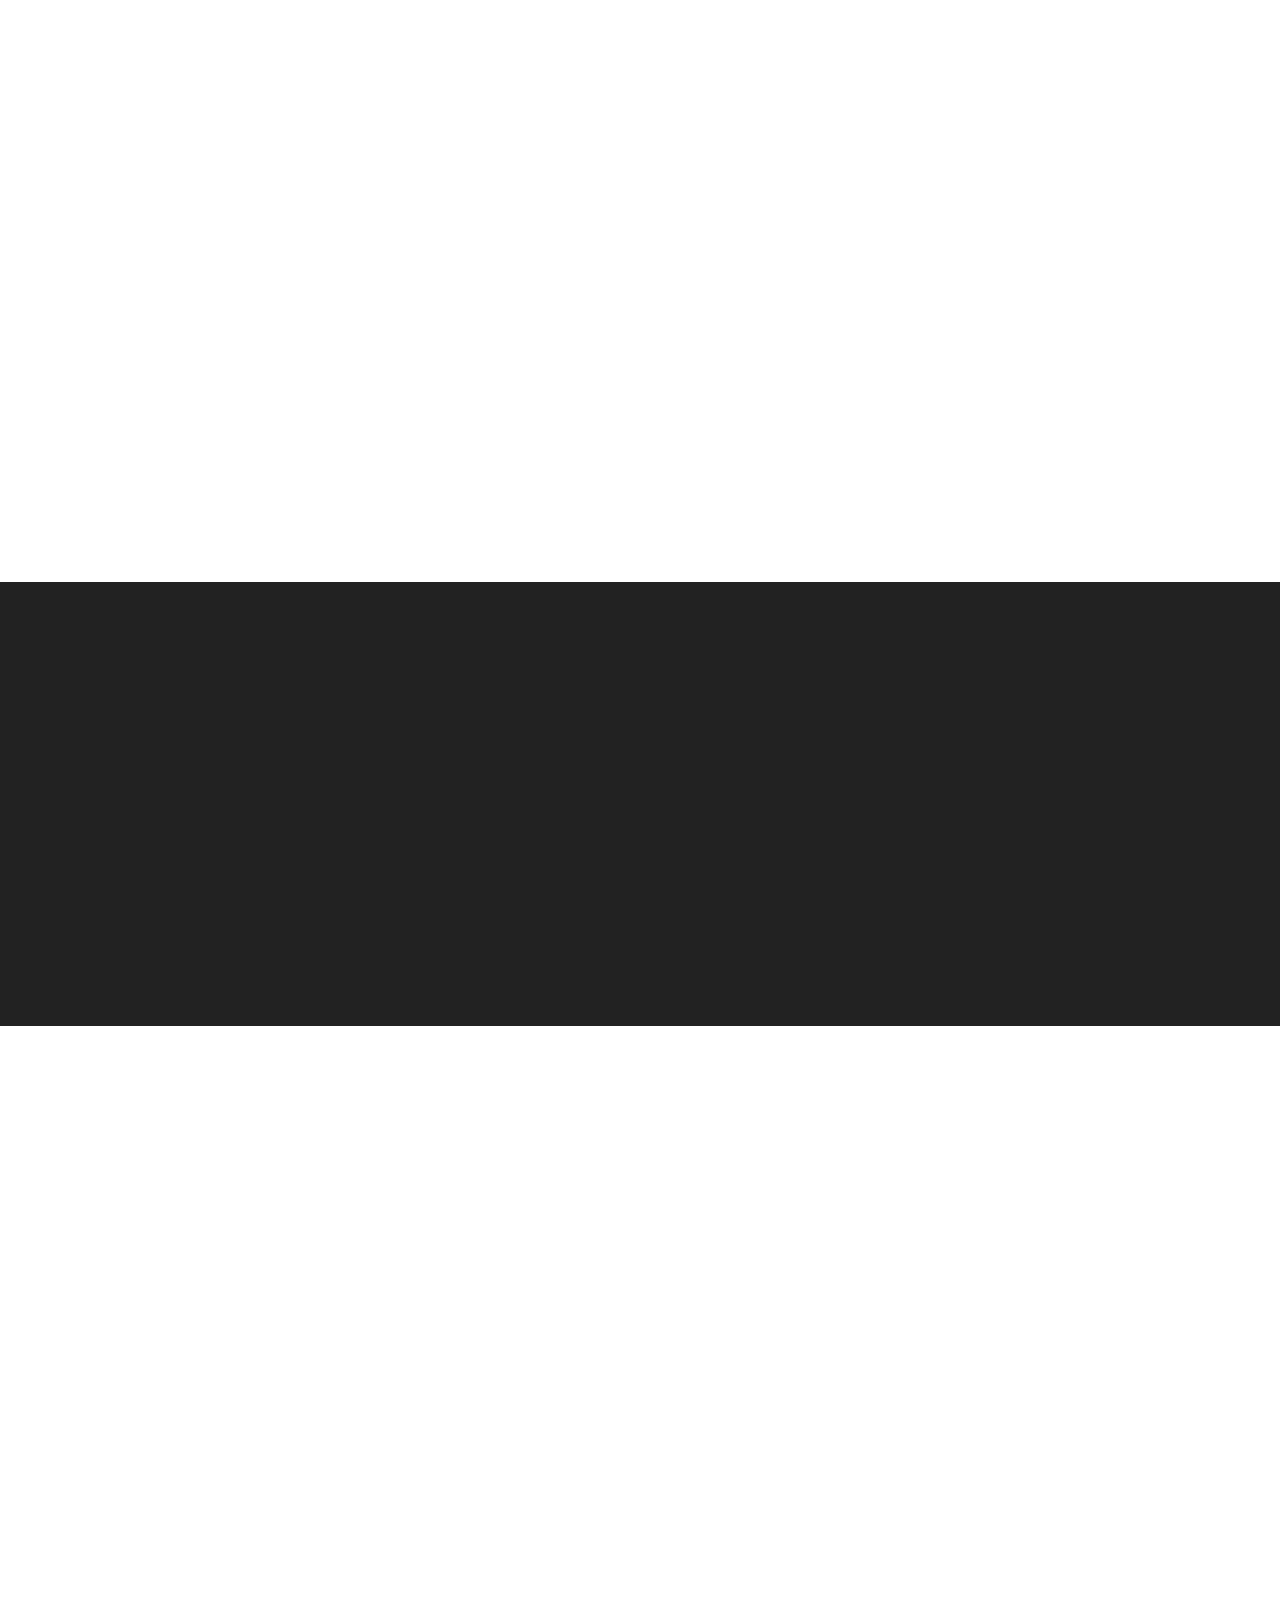
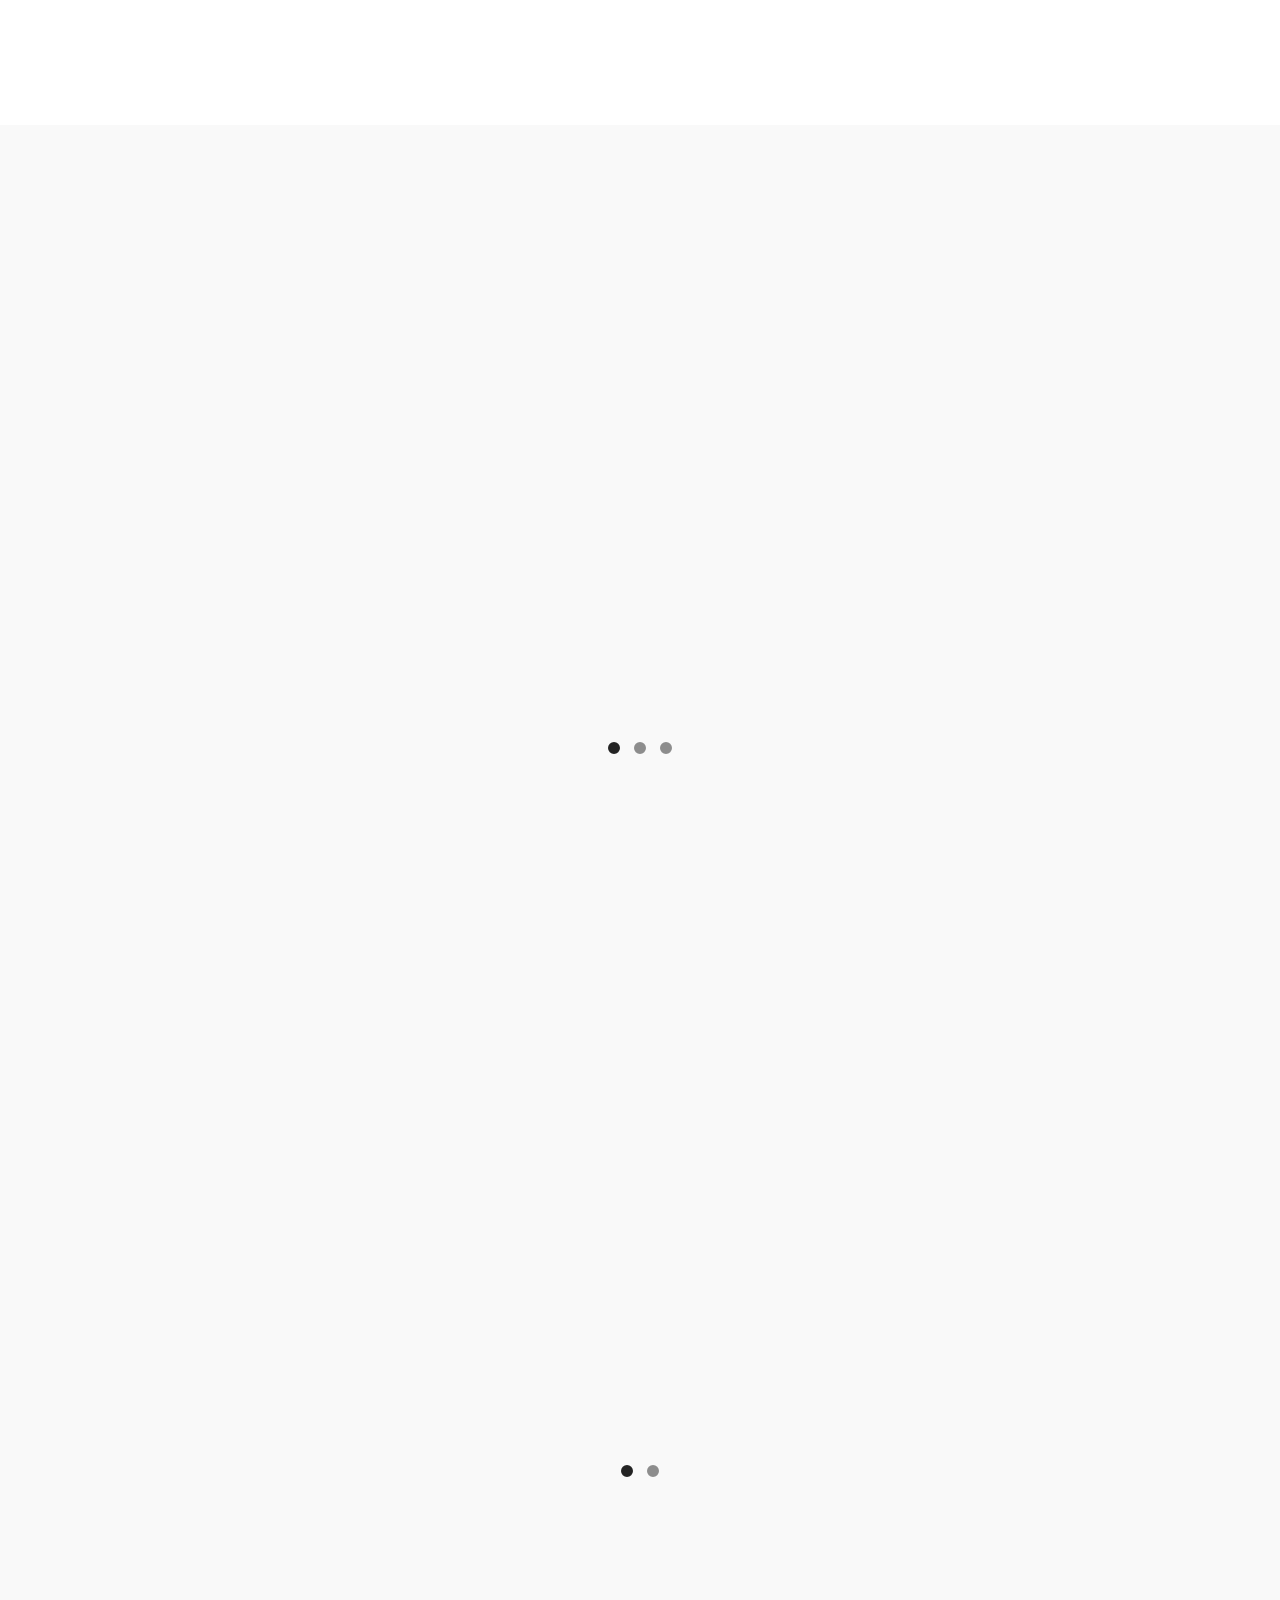
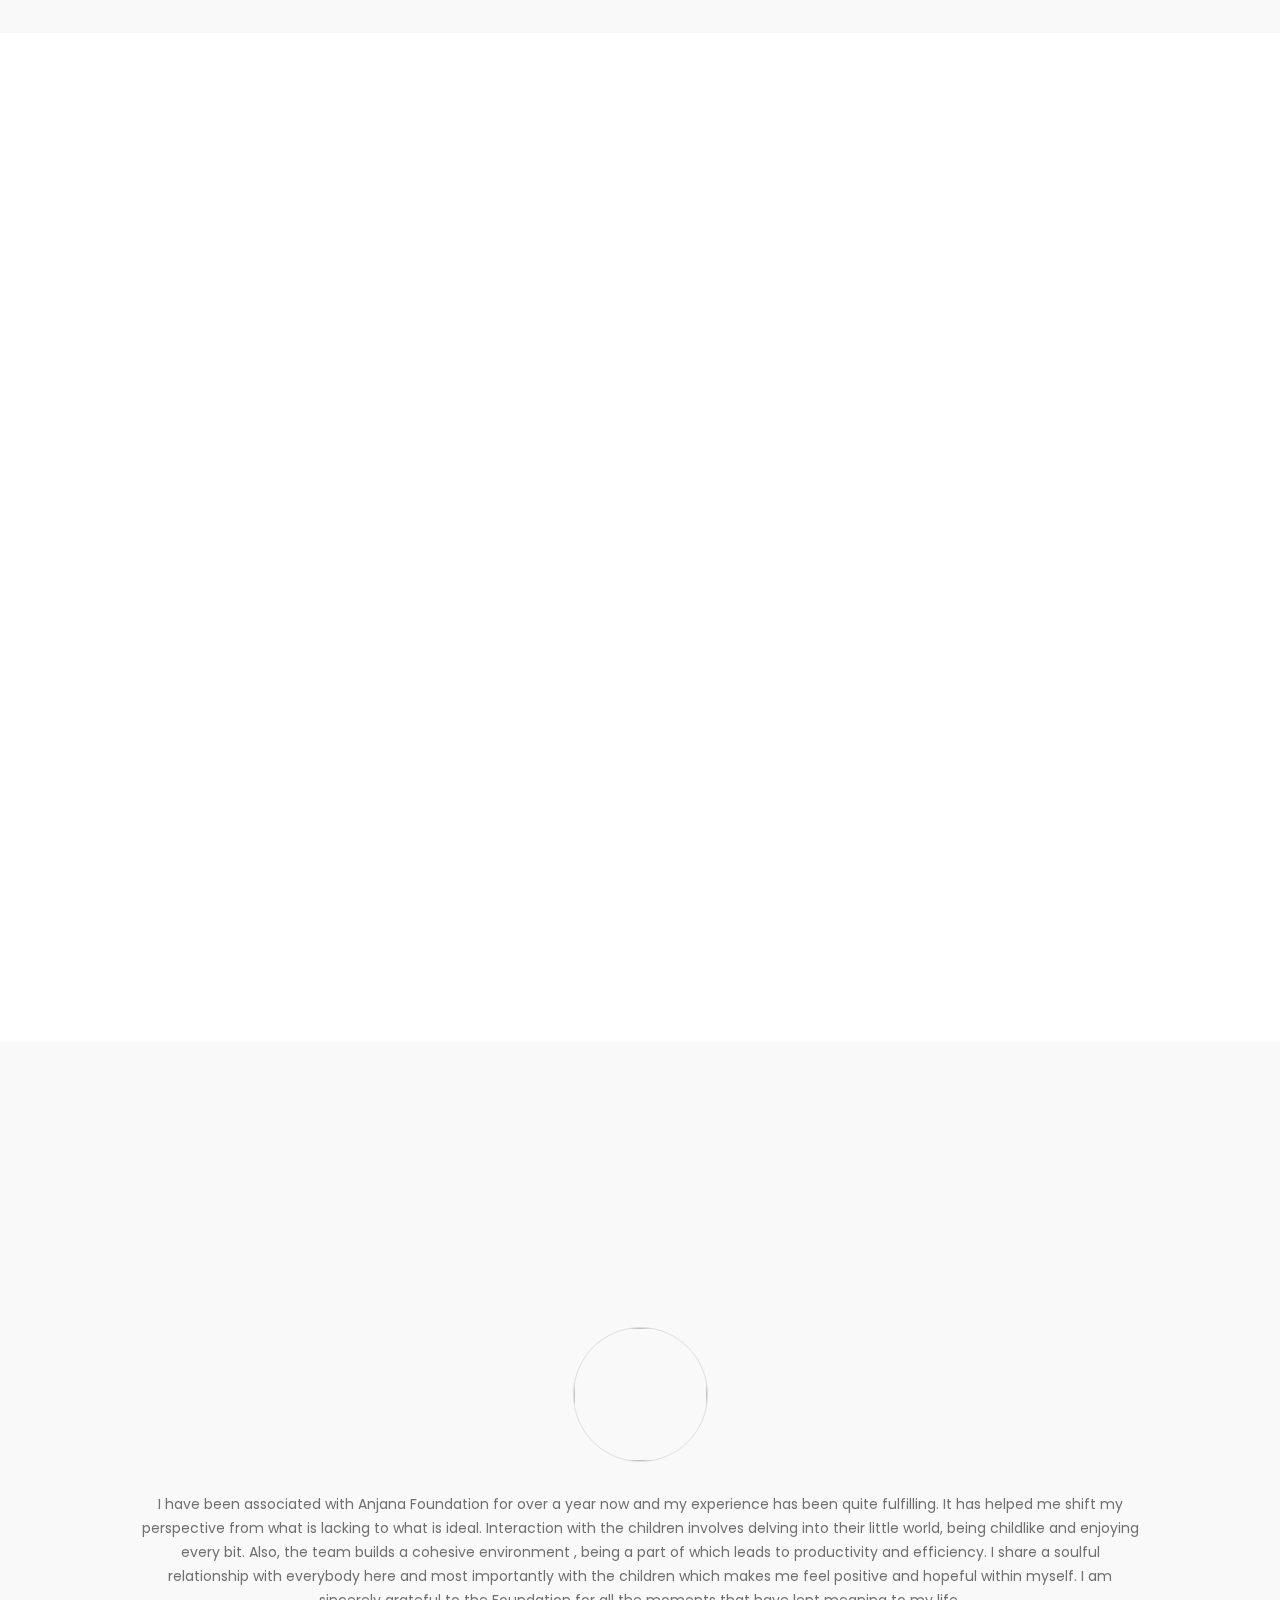
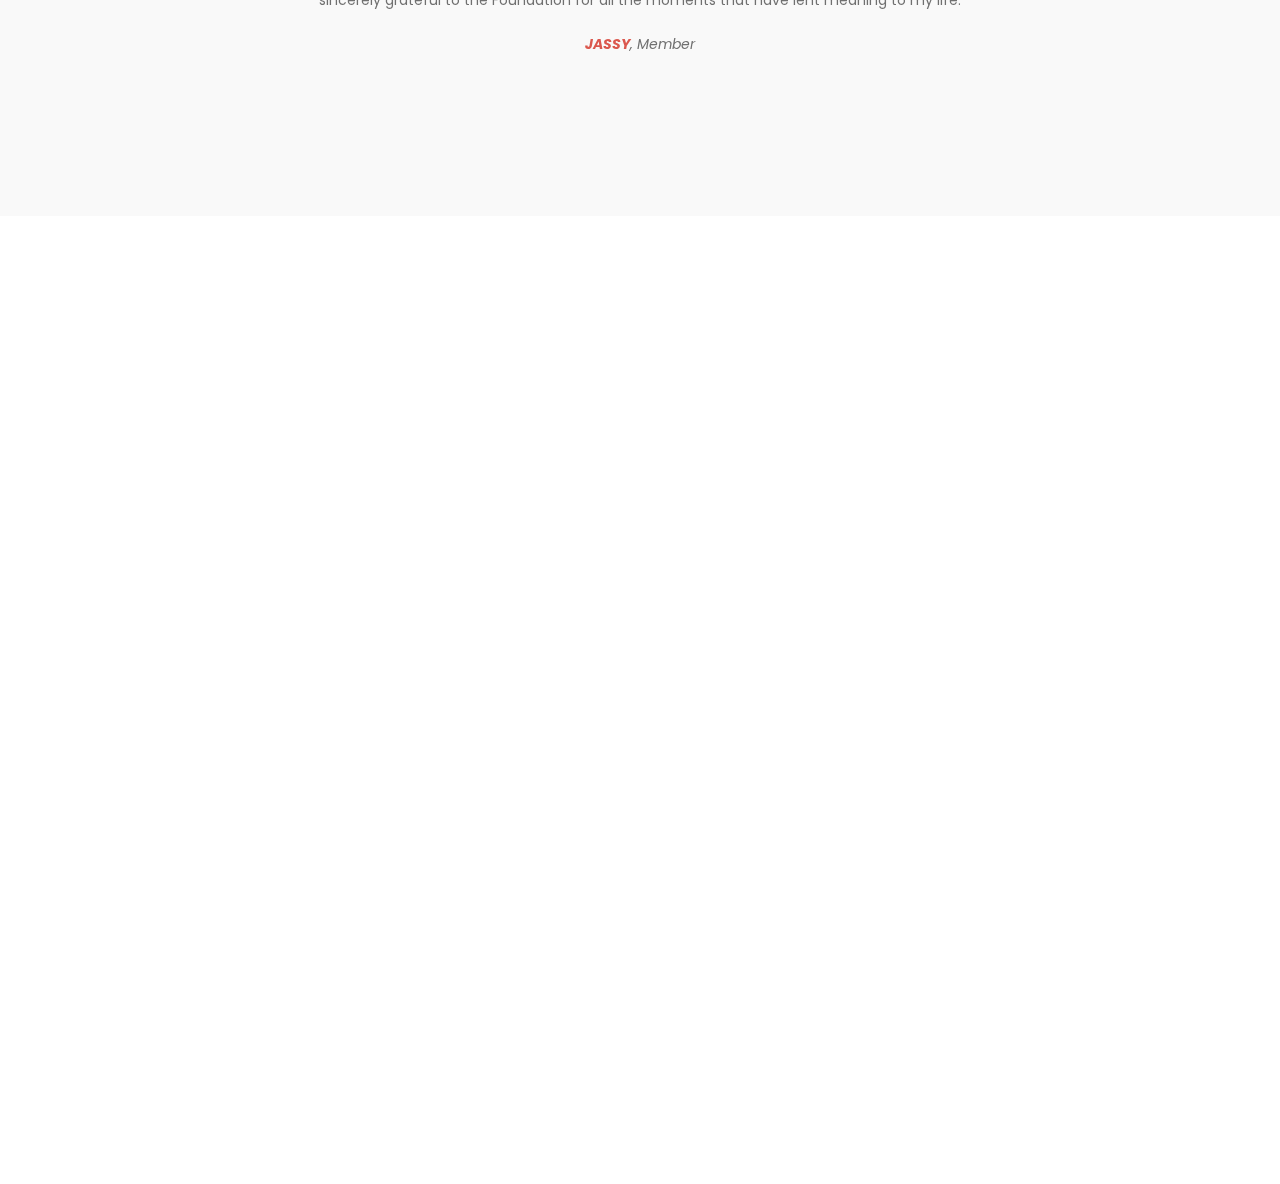
==== commit 4eab1b70: "Merge pull request #3 from AnjanaFoundation/Updates-2" ====
--- a/index.html
+++ b/index.html
@@ -277,7 +277,7 @@
 						<div class="social-programs-wrapper">
 							<img src="images/parvaah - indexPage.png" class="img-responsive" alt="social-programs">
 								<div class="social-programs-thumb">
-									<a href="/Parwah.html" class="btn btn-lg btn-danger smoothScroll wow fadeInUp" data-wow-delay="0.8s">PARVAAH '22' - Let's Spread Warmth </a>
+									<a href="/Parvaah.html" class="btn btn-lg btn-danger smoothScroll wow fadeInUp" data-wow-delay="0.8s">PARVAAH '22' - Let's Spread Warmth </a>
 								</div>
 						</div>
 					</div>
@@ -286,7 +286,7 @@
 						<div class="social-programs-wrapper">
 							<img src="images/parvaahPeriod - indexPage.png" class="img-responsive" alt="social-programs">
 								<div class="social-programs-thumb">
-									<a href="/Parwah.html" class="btn btn-lg btn-danger smoothScroll wow fadeInUp" data-wow-delay="0.8s">PARVAAH '22- Period Power</a>
+									<a href="/Parvaah.html" class="btn btn-lg btn-danger smoothScroll wow fadeInUp" data-wow-delay="0.8s">PARVAAH '22- Period Power</a>
 								</div>
 						</div>
 					</div>
@@ -295,7 +295,7 @@
 						<div class="social-programs-wrapper">
 							<img src="images/raktdaan - indexPage.png" class="img-responsive" alt="social-programs">
 								<div class="social-programs-thumb">
-									<a href="/Parwah.html" class="btn btn-lg btn-danger smoothScroll wow fadeInUp" data-wow-delay="0.8s">PARVAAH '23 - Raktdaan</a>
+									<a href="/Parvaah.html" class="btn btn-lg btn-danger smoothScroll wow fadeInUp" data-wow-delay="0.8s">PARVAAH '23 - Raktdaan</a>
 								</div>
 						</div>
 					</div>
@@ -553,14 +553,13 @@
 					<p>Reach out at <span><a href="mailto:anjanafoundation.org@gmail.com">Anjana Foundation</a></span></p>
 					<p>Or Call/WhatsApp at: <span><a href="callto:+917985678819">+91 7985678819</a></span></p>
 					<p>Registered under <b>The Societies Registration act 1860, Uttar Pradesh -</b> <i>GOR/04377/2022-2023</i>/</p>
-					</div>
-				<div class="col-md-6 col-sm-10">
-					<a href="https://docs.google.com/forms/d/14A0cDmx4pvVxOWOyaeuGh-1uj02FlpUQilCqjd-AmMM/edit" class="btn btn-lg btn-danger smoothScroll wow fadeInUp" data-wow-delay="0.8s">Join Us</a>
-				</div>
 					<br>
 					<h3 style="color: #046604;">Support Our Mission</h3>
 					<p>You can donate to our organization through <b>UPI</b> <br>at <b>+91 7985678819</b></p>
 					<p>Your support is greatly appreciated</p>
+					</div>
+				<div class="col-md-6 col-sm-10">
+					<a href="https://docs.google.com/forms/d/14A0cDmx4pvVxOWOyaeuGh-1uj02FlpUQilCqjd-AmMM/edit" class="btn btn-lg btn-danger smoothScroll wow fadeInUp" data-wow-delay="0.8s">Join Us</a>
 				</div>
 			</div>
 
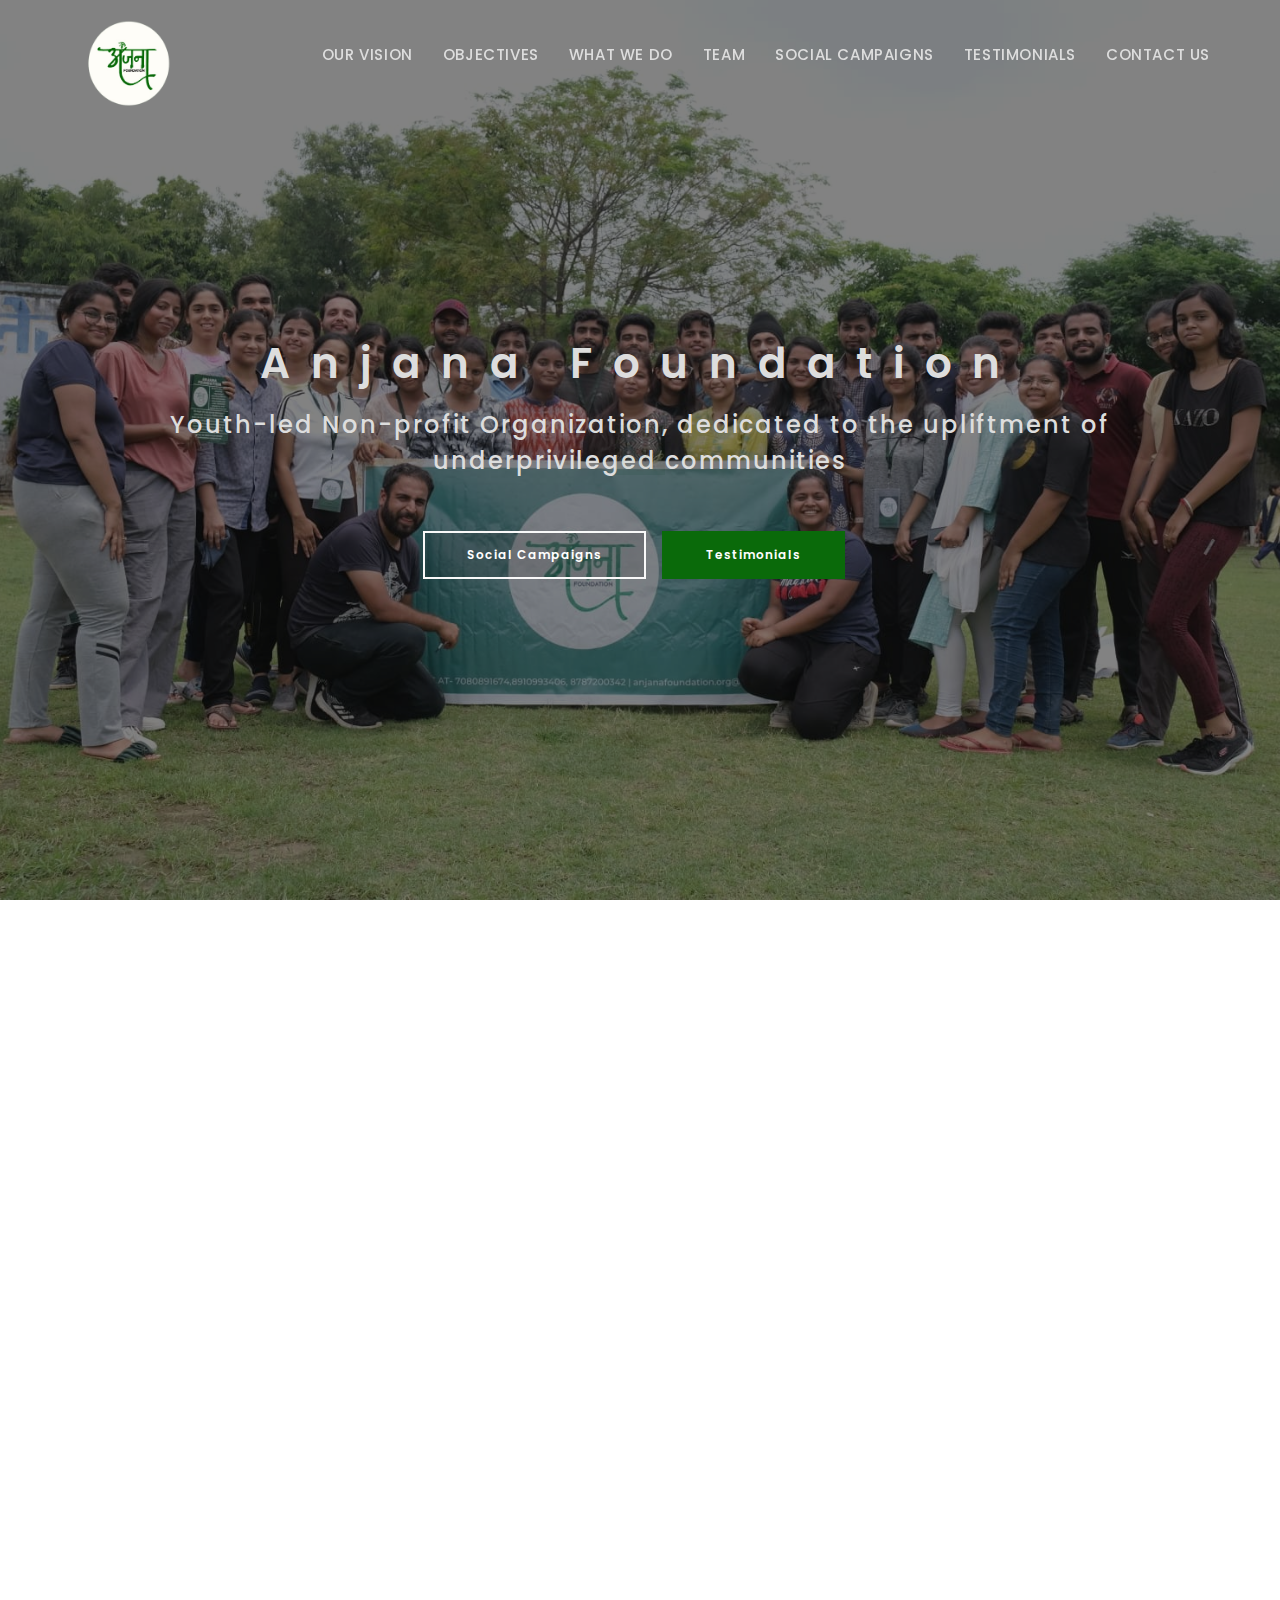
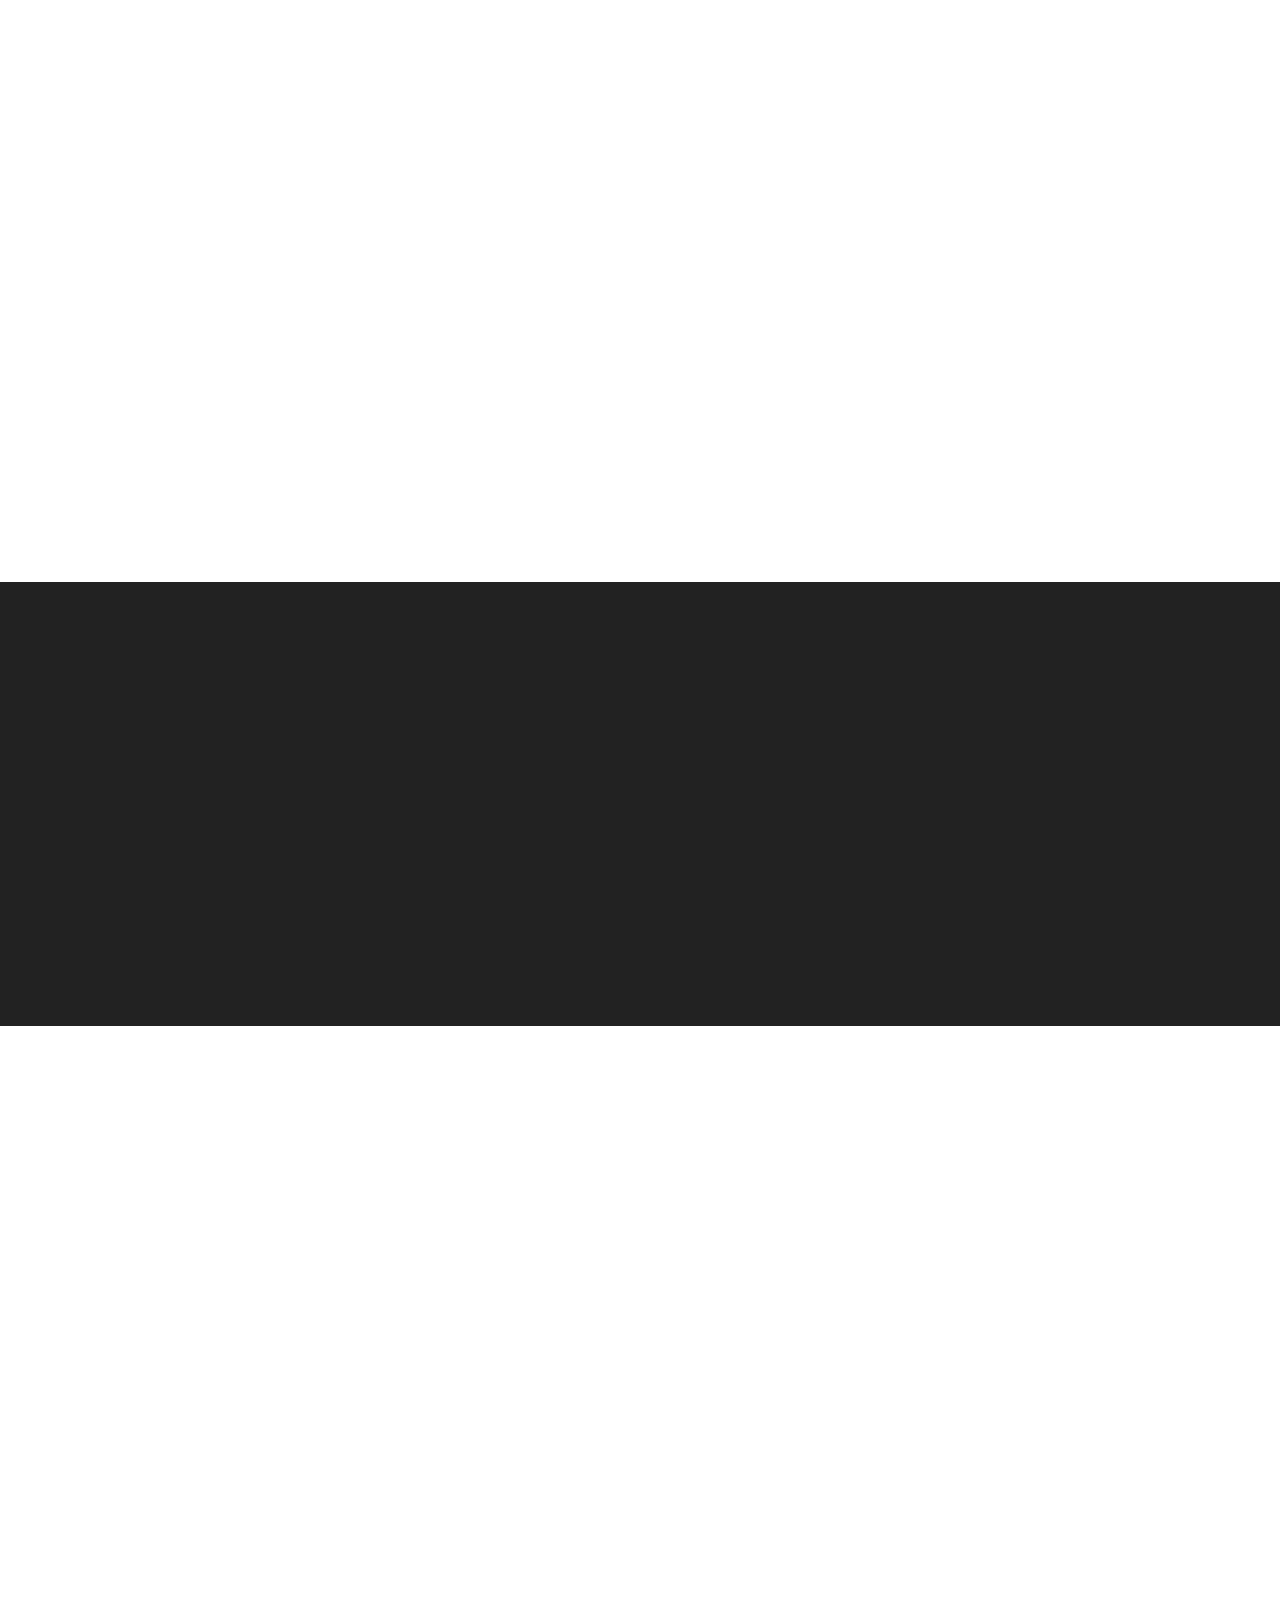
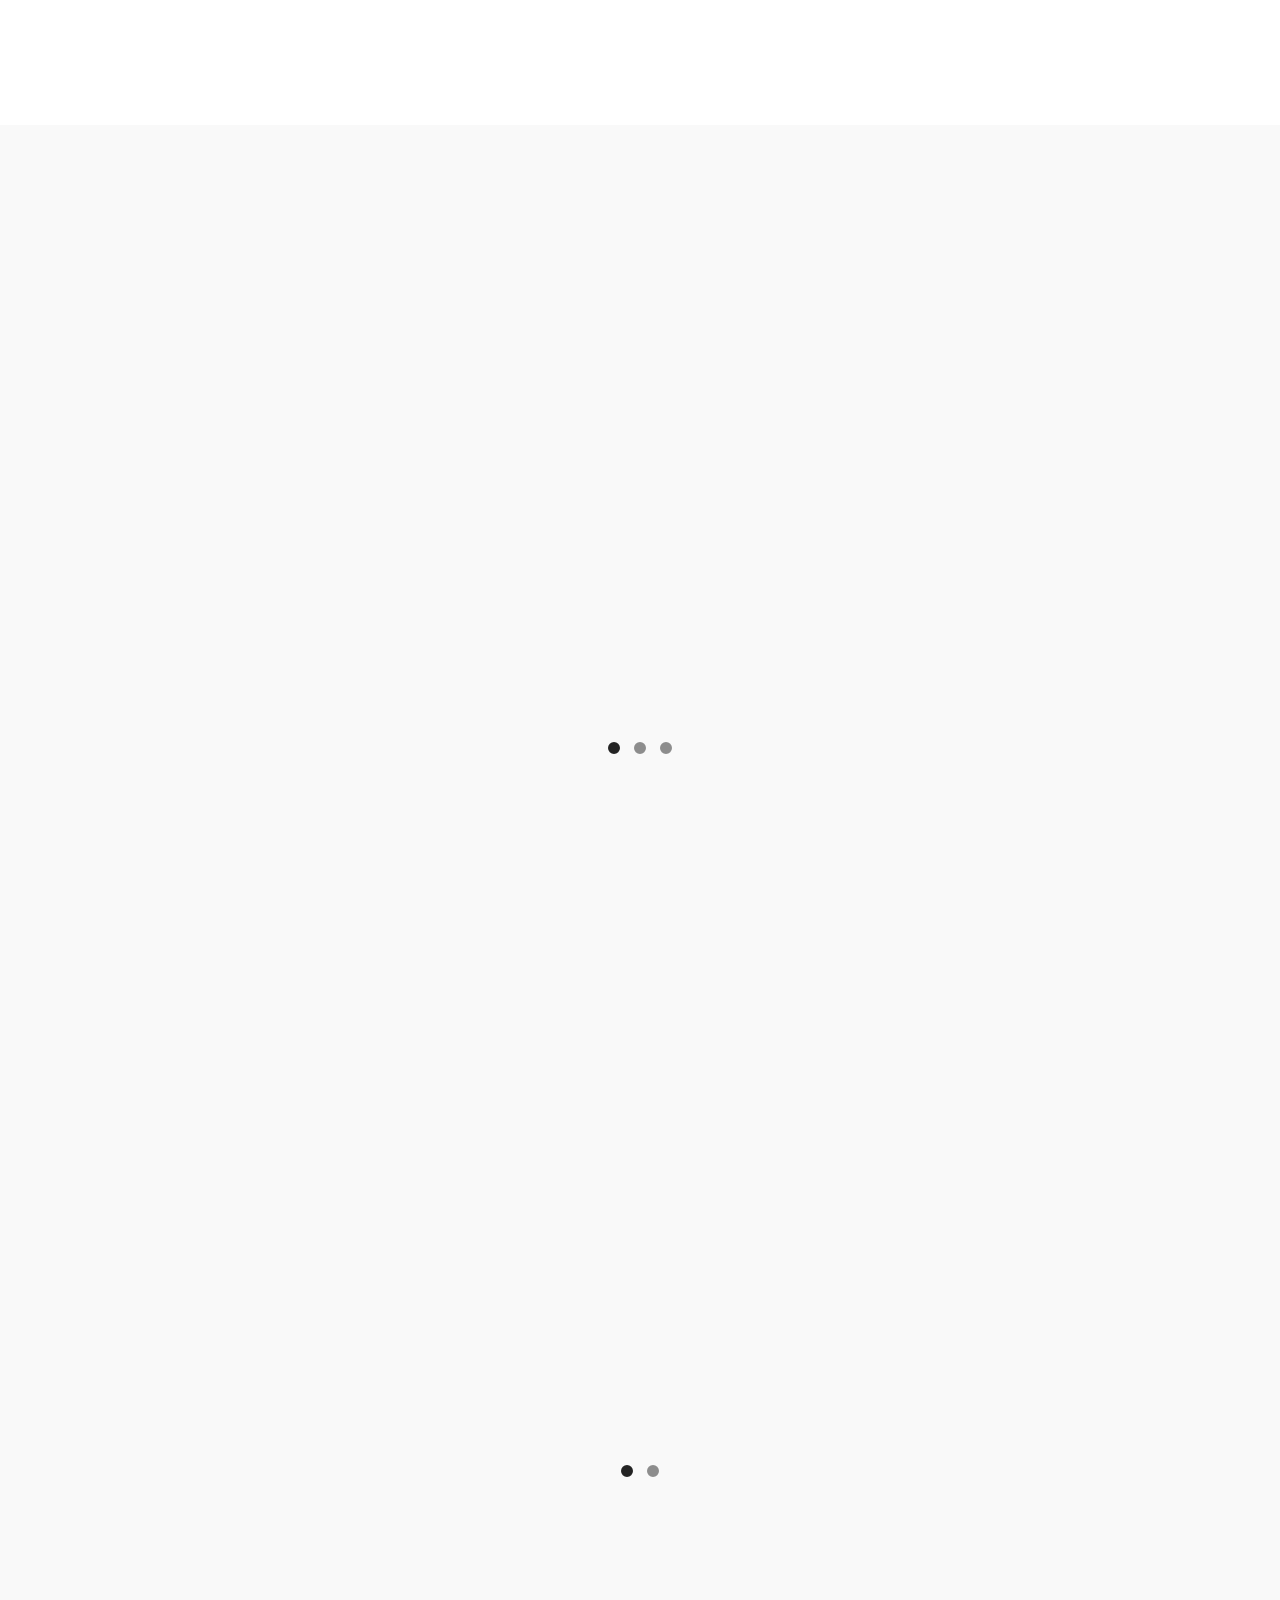
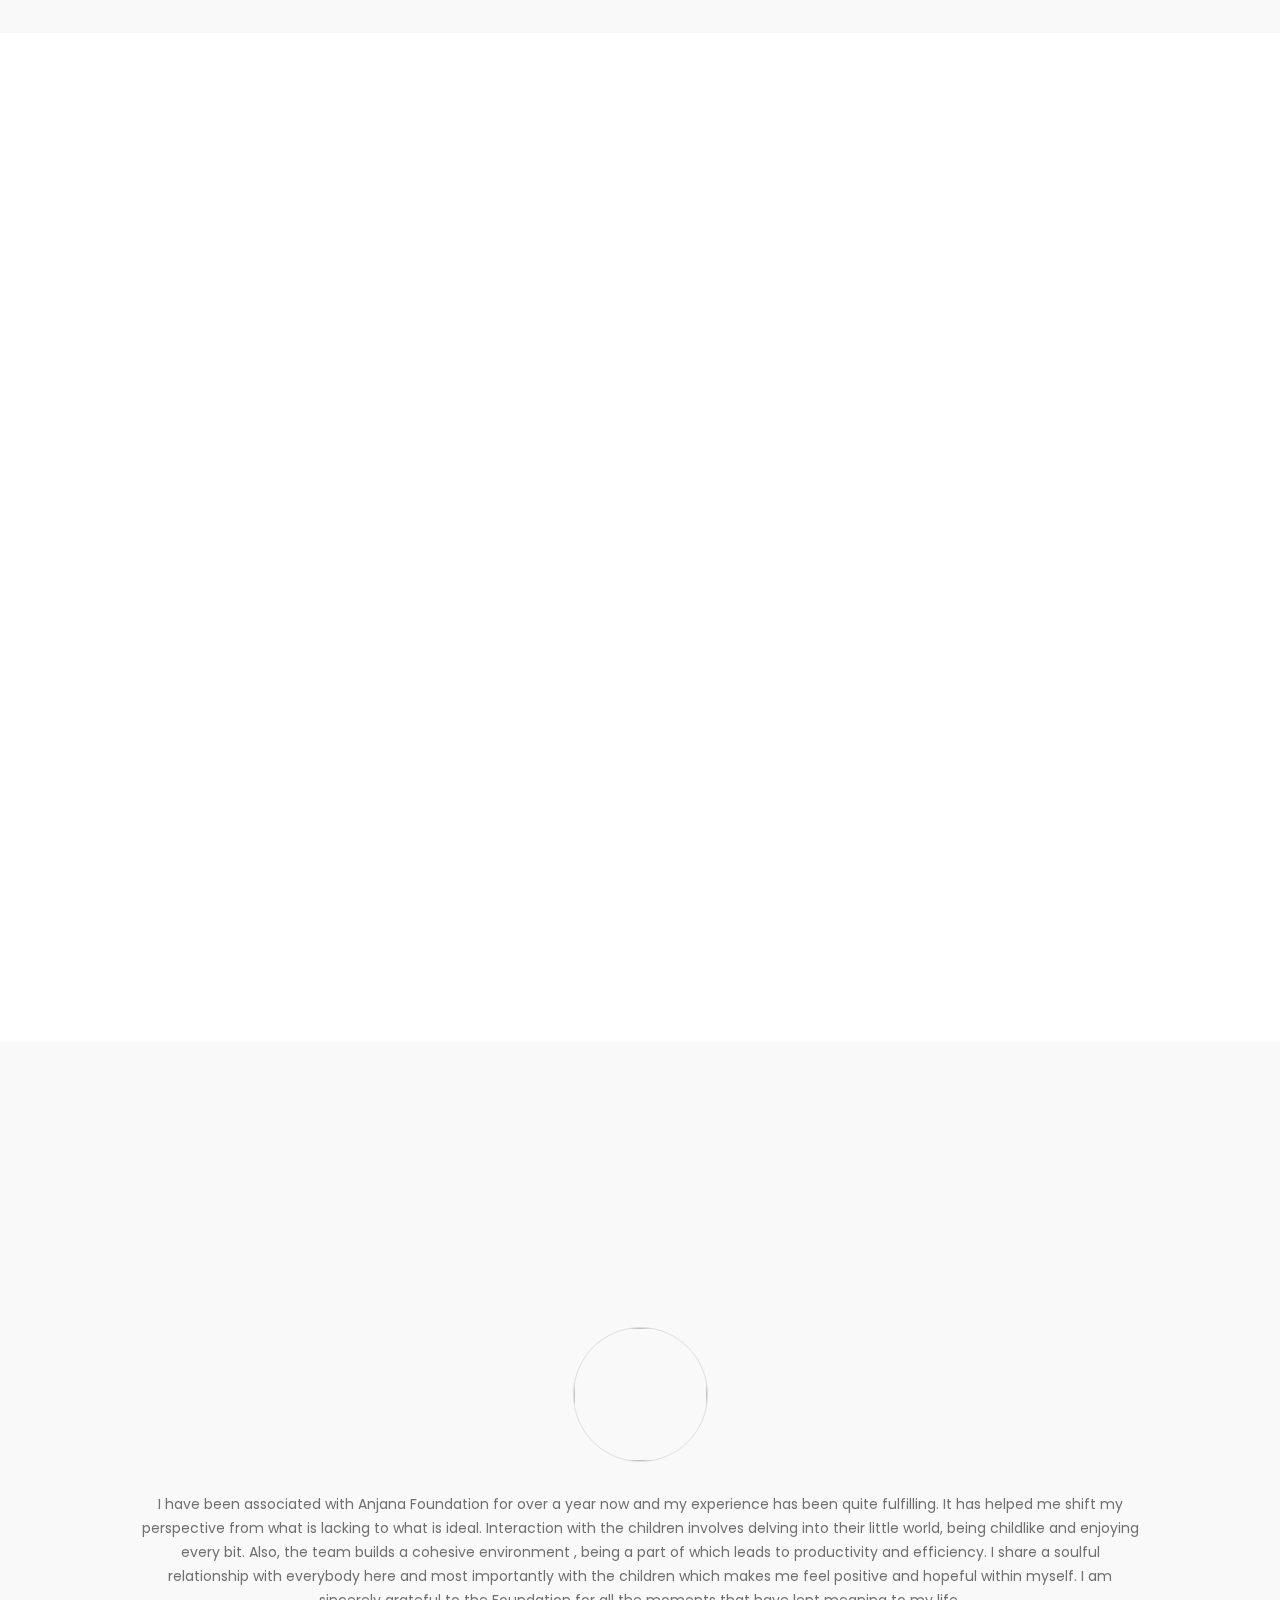
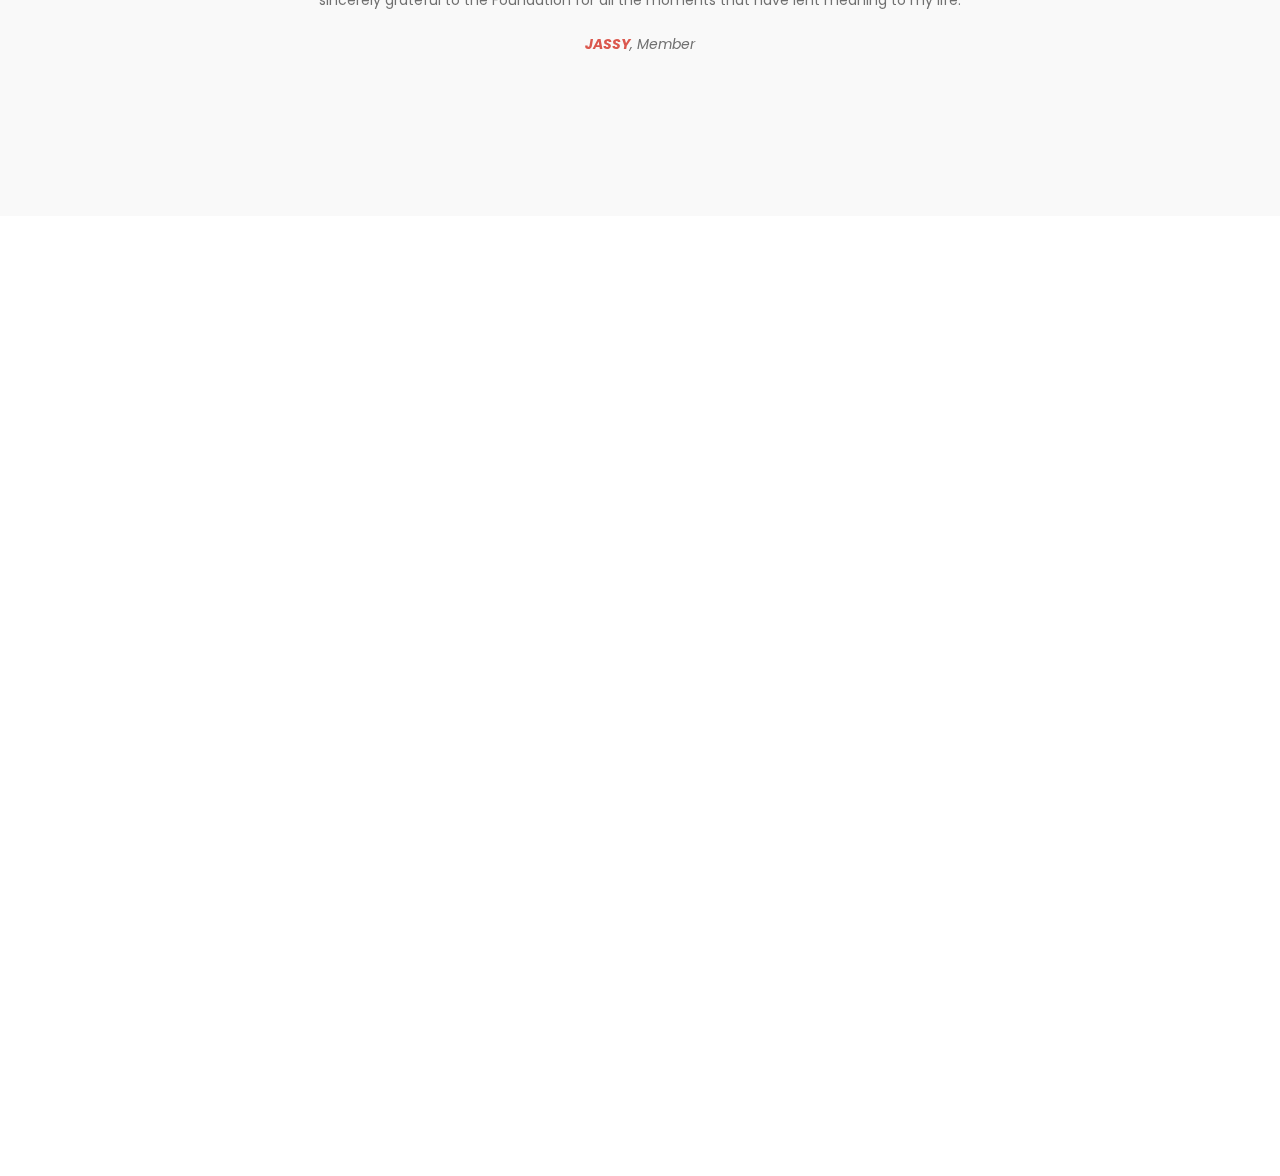
==== commit 26b3d260: "Update index.html" ====
--- a/index.html
+++ b/index.html
@@ -553,11 +553,10 @@
 					<p>Reach out at <span><a href="mailto:anjanafoundation.org@gmail.com">Anjana Foundation</a></span></p>
 					<p>Or Call/WhatsApp at: <span><a href="callto:+917985678819">+91 7985678819</a></span></p>
 					<p>Registered under <b>The Societies Registration act 1860, Uttar Pradesh -</b> <i>GOR/04377/2022-2023</i>/</p>
-					<br>
 					<h3 style="color: #046604;">Support Our Mission</h3>
 					<p>You can donate to our organization through <b>UPI</b> <br>at <b>+91 7985678819</b></p>
 					<p>Your support is greatly appreciated</p>
-					</div>
+				</div>
 				<div class="col-md-6 col-sm-10">
 					<a href="https://docs.google.com/forms/d/14A0cDmx4pvVxOWOyaeuGh-1uj02FlpUQilCqjd-AmMM/edit" class="btn btn-lg btn-danger smoothScroll wow fadeInUp" data-wow-delay="0.8s">Join Us</a>
 				</div>
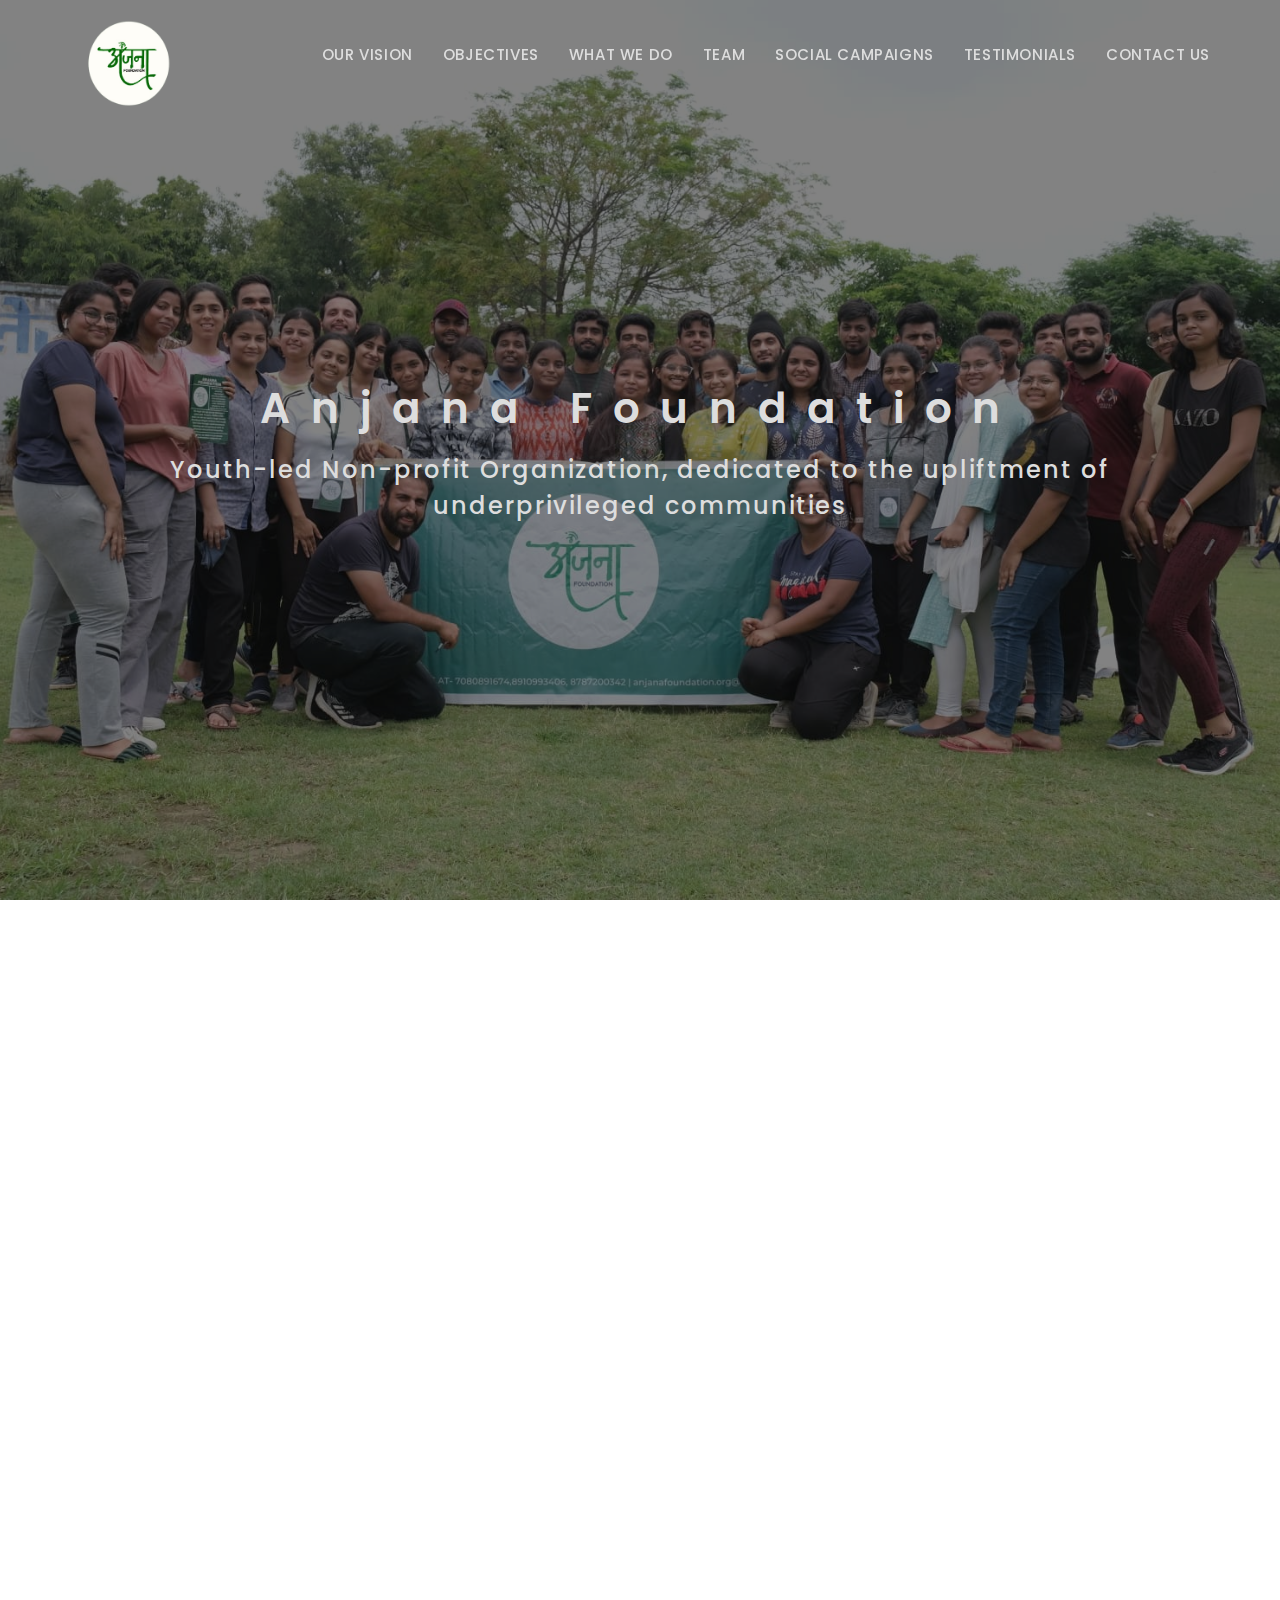
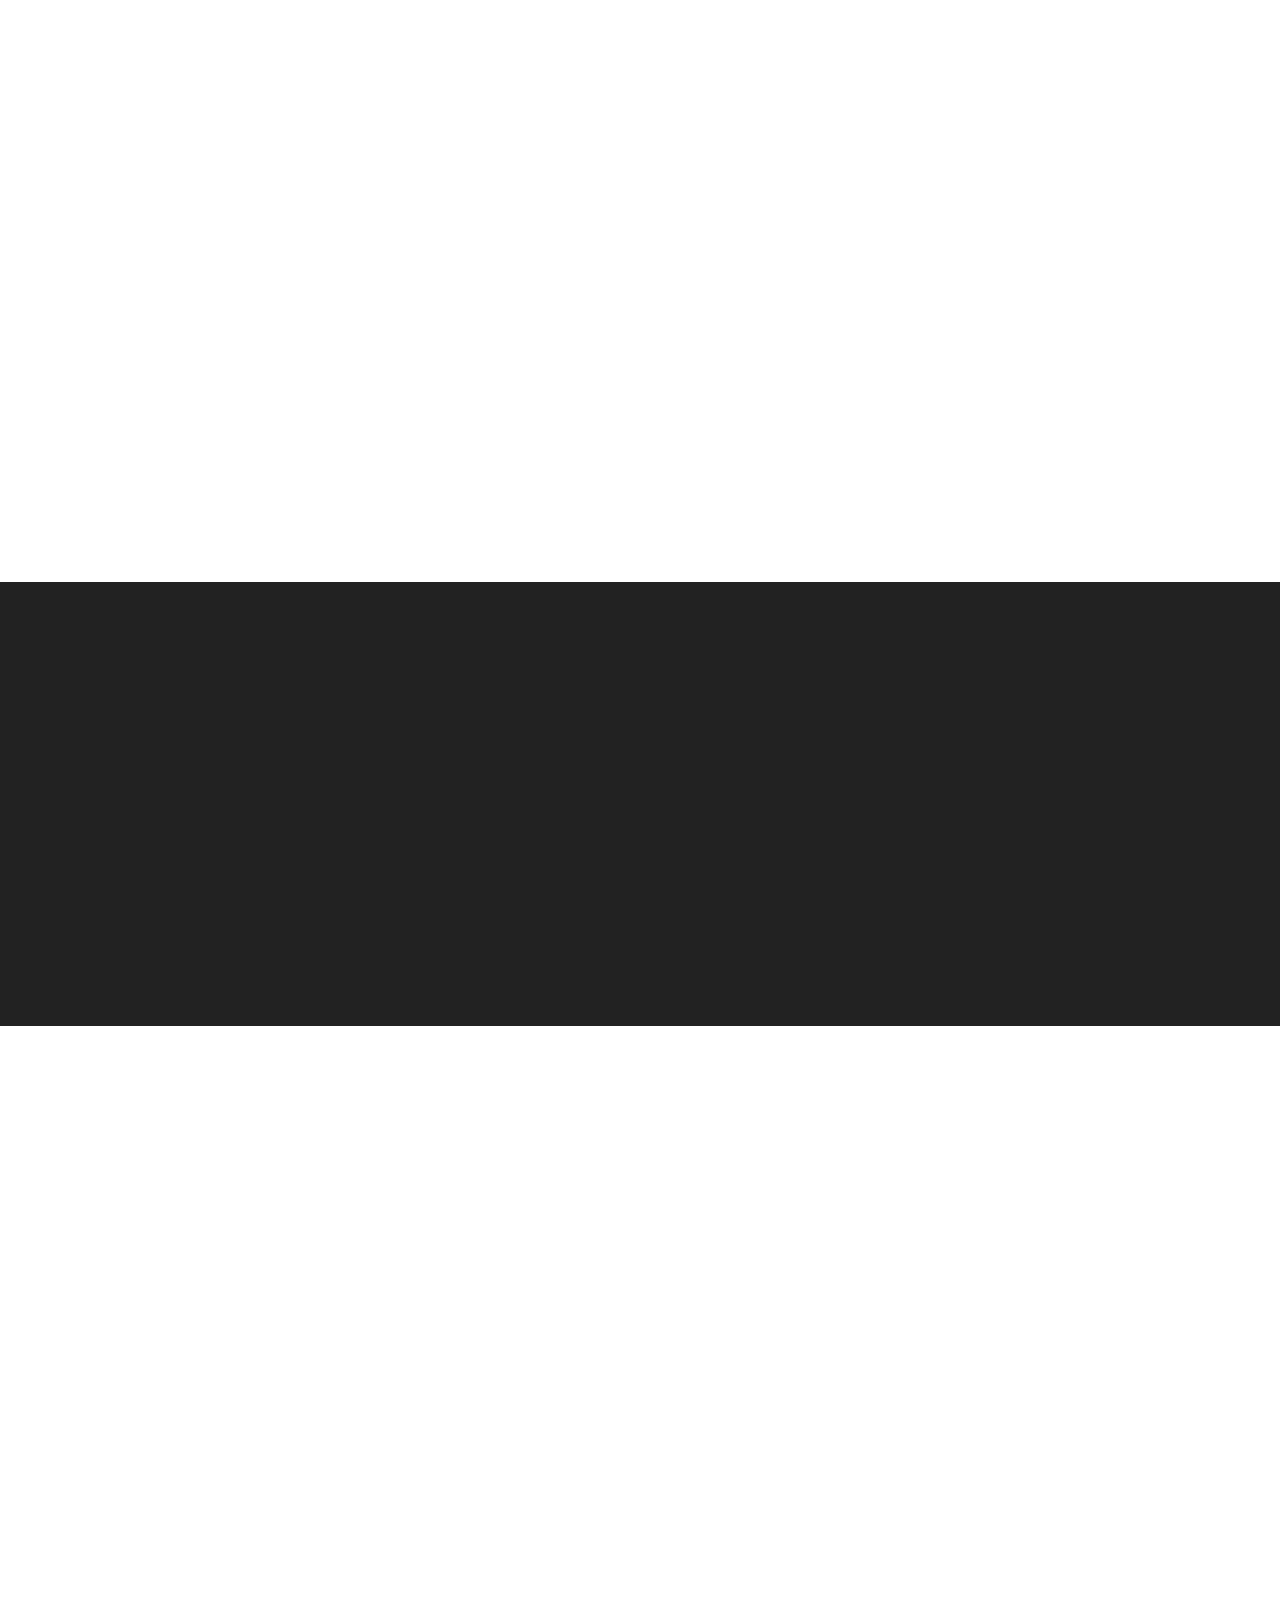
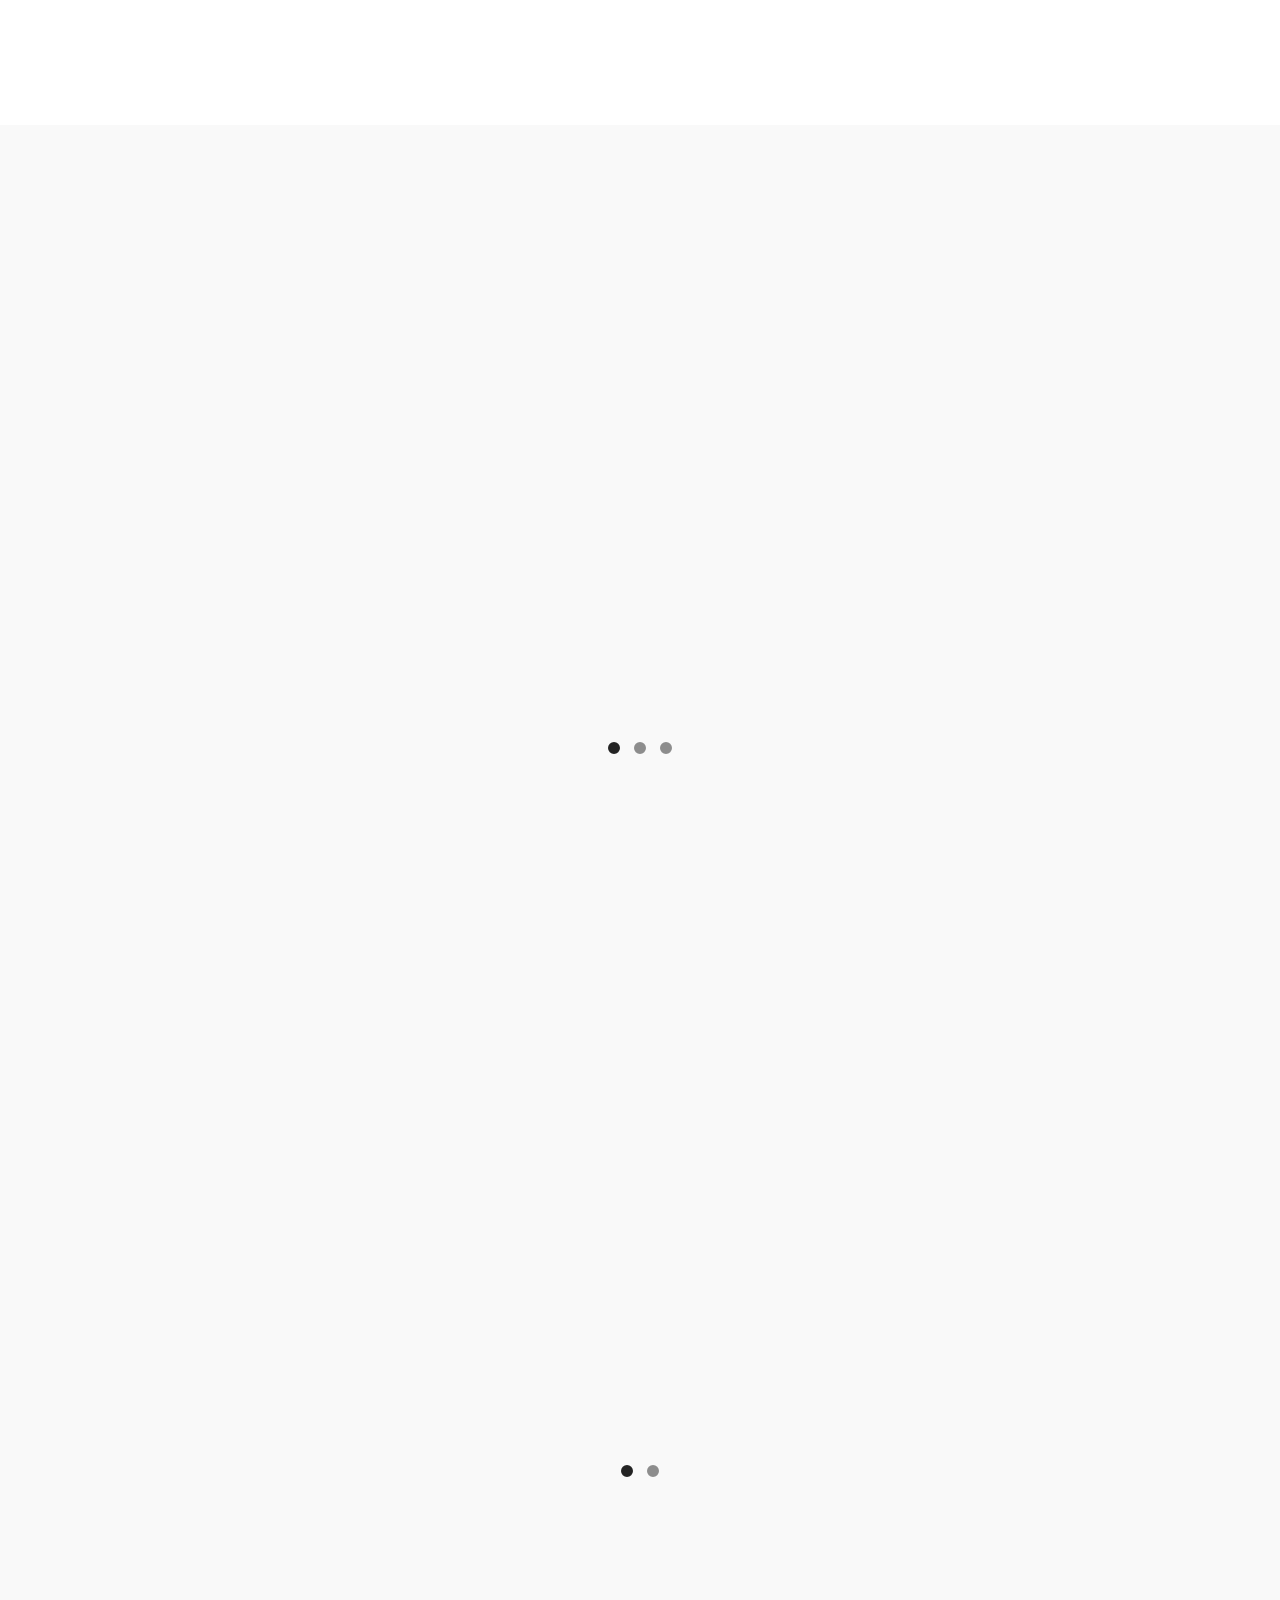
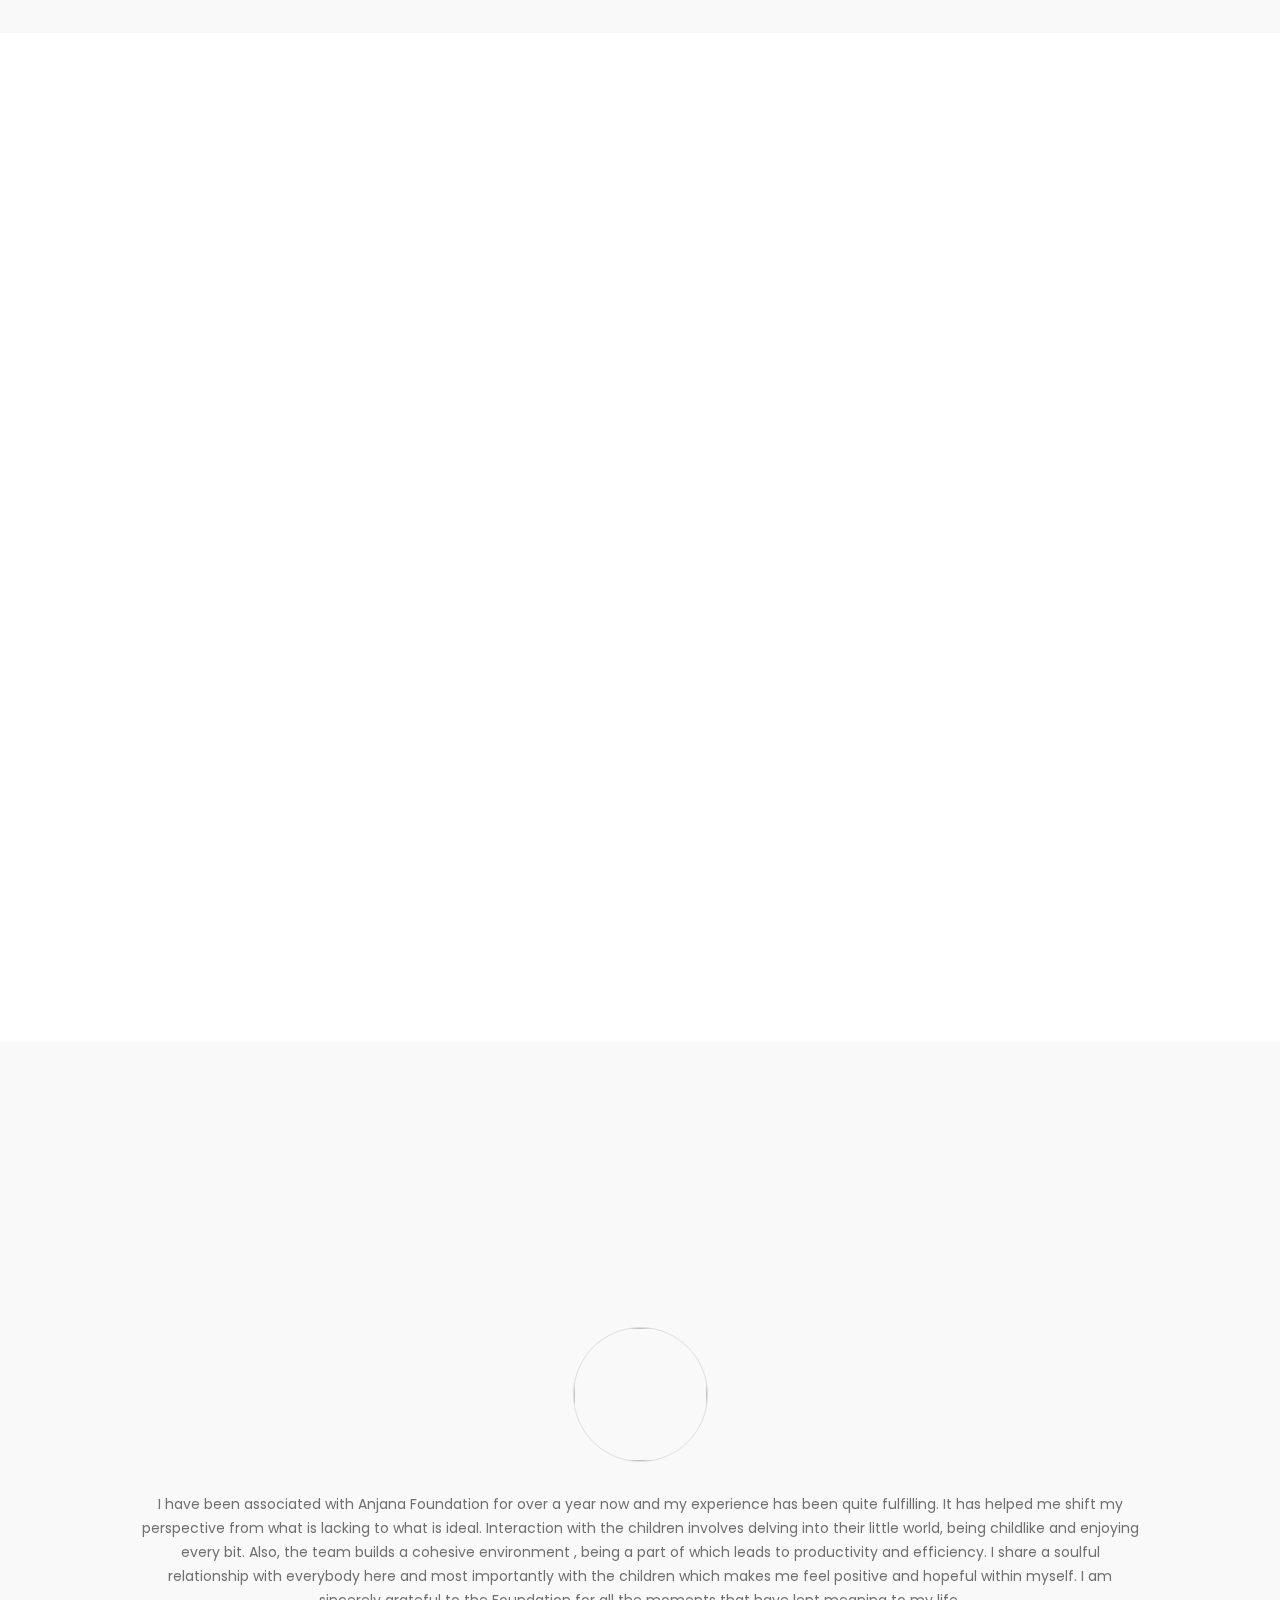
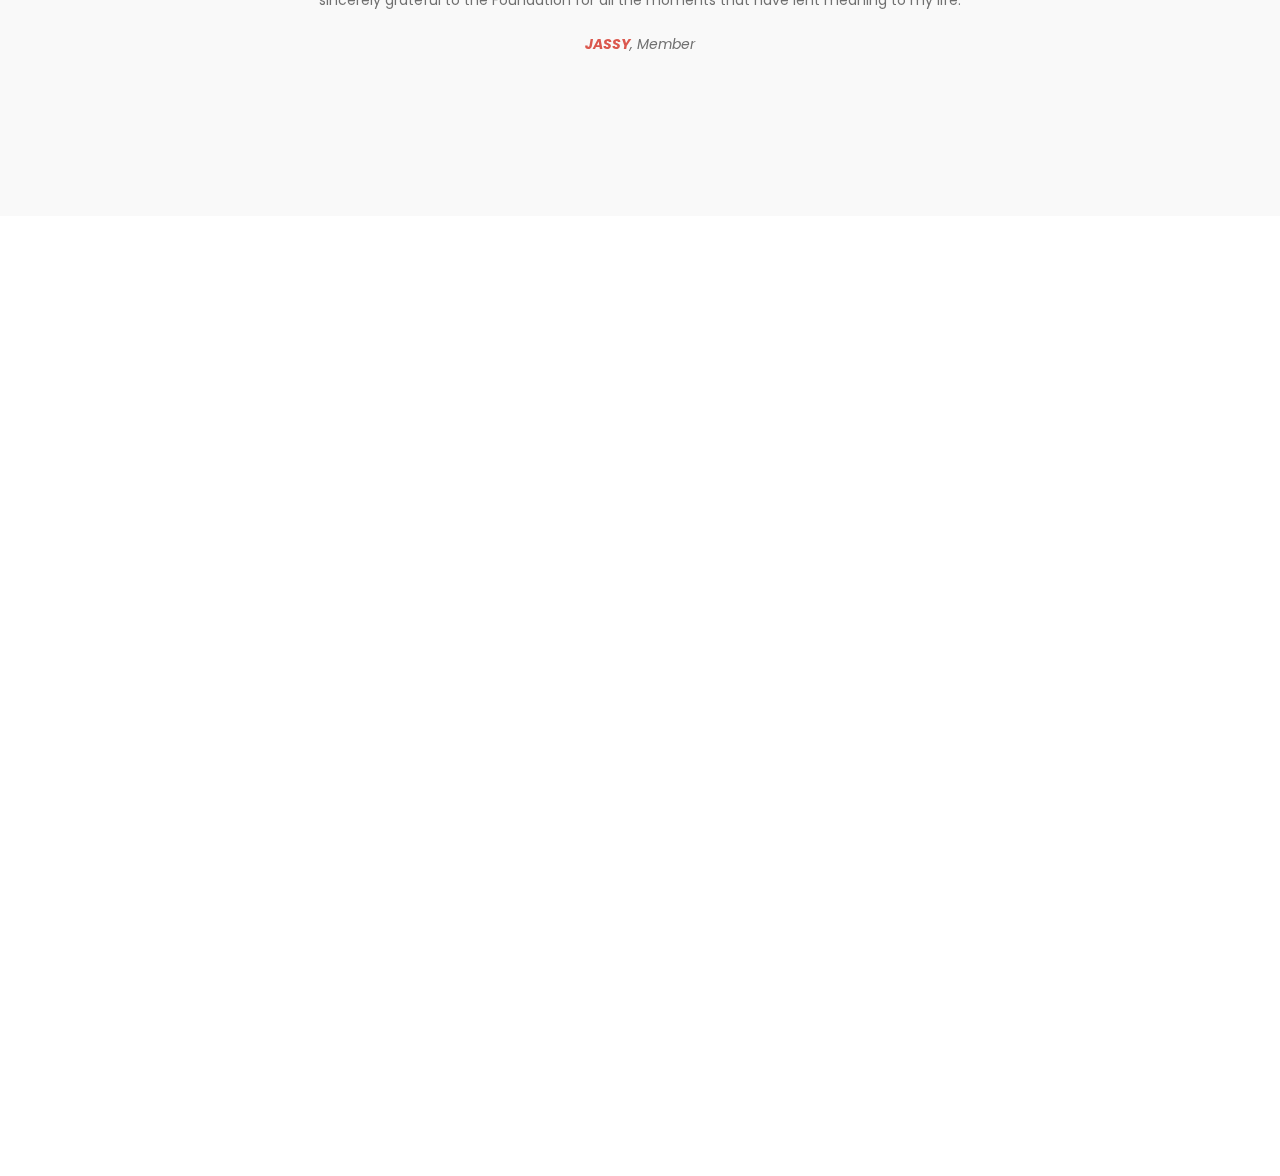
==== commit 3272ba05: "Merge pull request #5 from AnjanaFoundation/Updates-3" ====
--- a/index.html
+++ b/index.html
@@ -3,6 +3,7 @@
 <head>
 
 <title>Anjana</title>
+<link rel="icon" type="image/x-icon" href="images/anjana-logo.png">
 <meta name="description" content="">
 <meta name="author" content="">
 <meta charset="UTF-8">
@@ -80,9 +81,7 @@
 			<div class="col-md-12 col-sm-12">
 				<h1 class="wow fadeInUp" data-wow-delay="1.6s">Anjana Foundation</h1>
 				<h3 class="wow bounceIn" data-wow-delay="0.9s">Youth-led Non-profit Organization, dedicated to the upliftment of underprivileged communities</h3>
-				<a href="#social-programs" class="btn btn-lg btn-default smoothScroll wow fadeInUp" data-wow-delay="0.8s">Social Campaigns</a>
-				<a href="#register" class="btn btn-lg btn-danger smoothScroll wow fadeInUp" data-wow-delay="0.8s">Testimonials</a>
-			</div>
+				</div>
 			
 		</div>
 	</div>
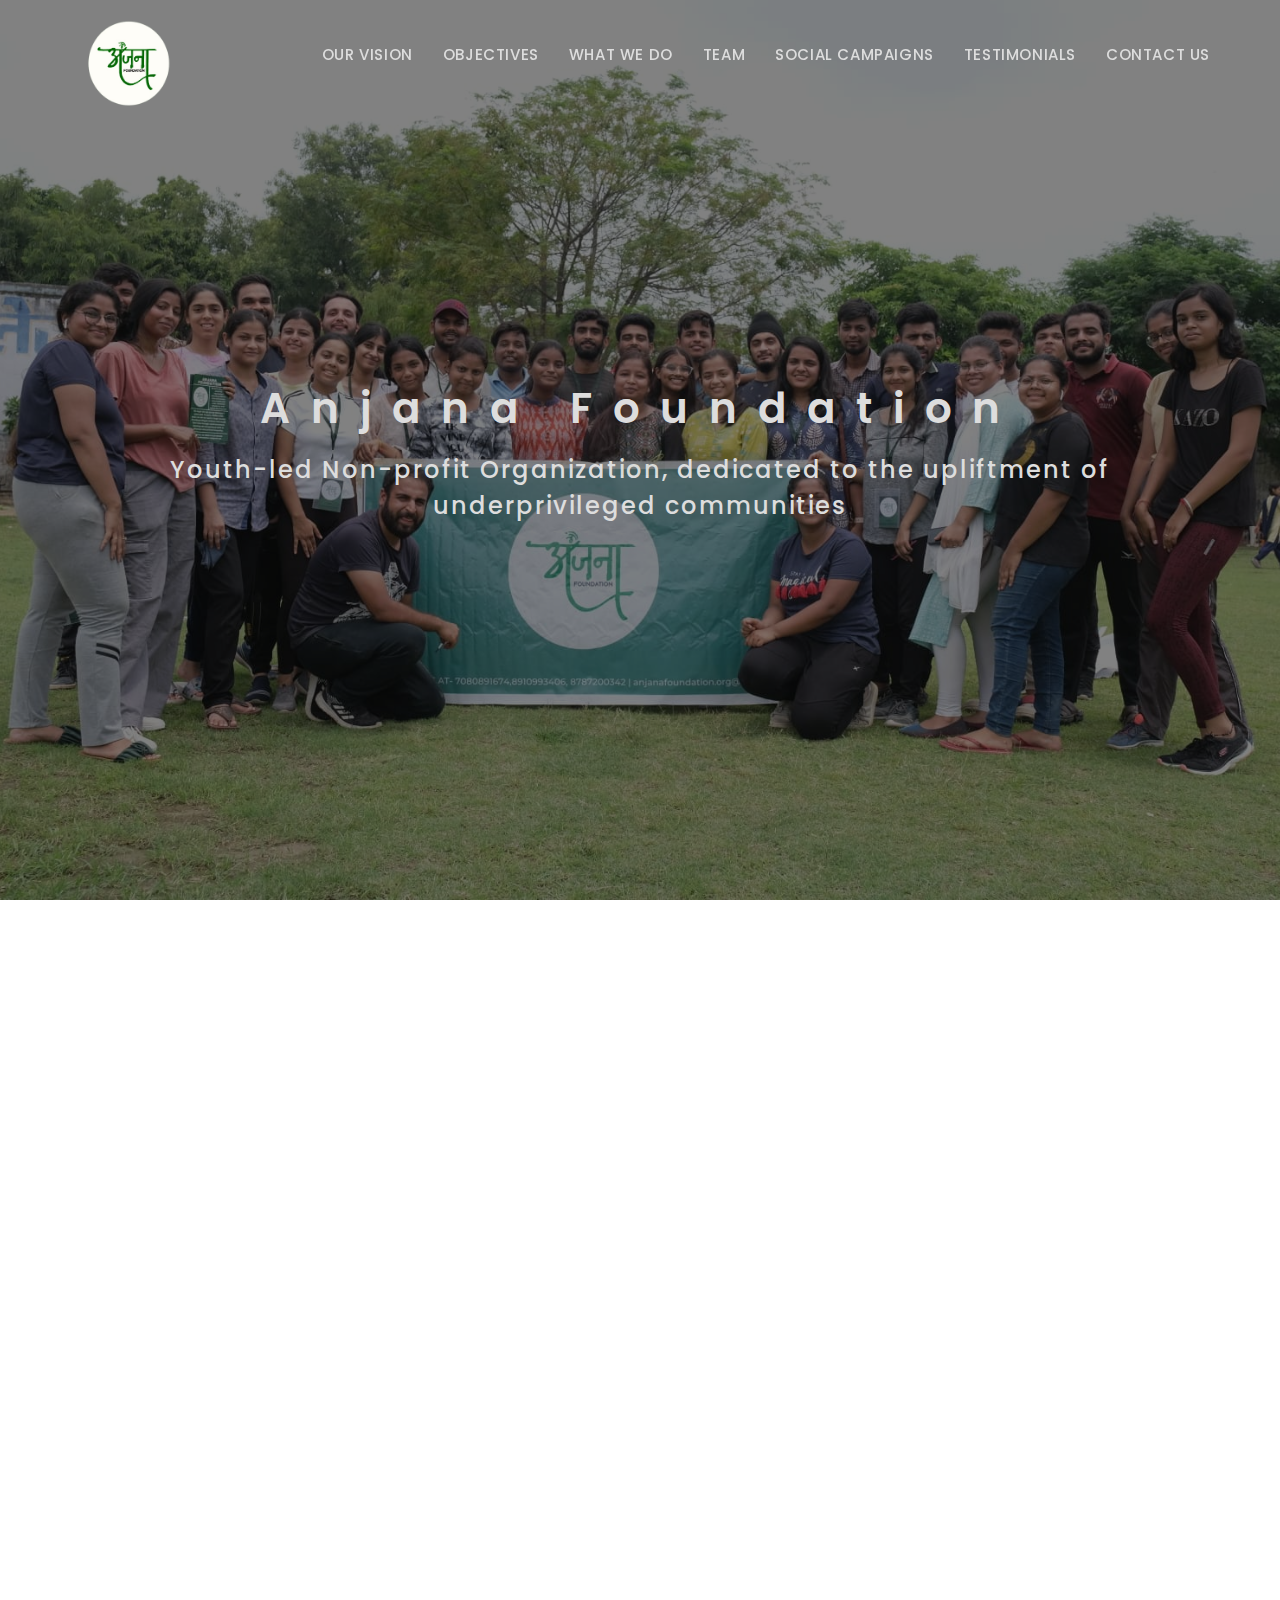
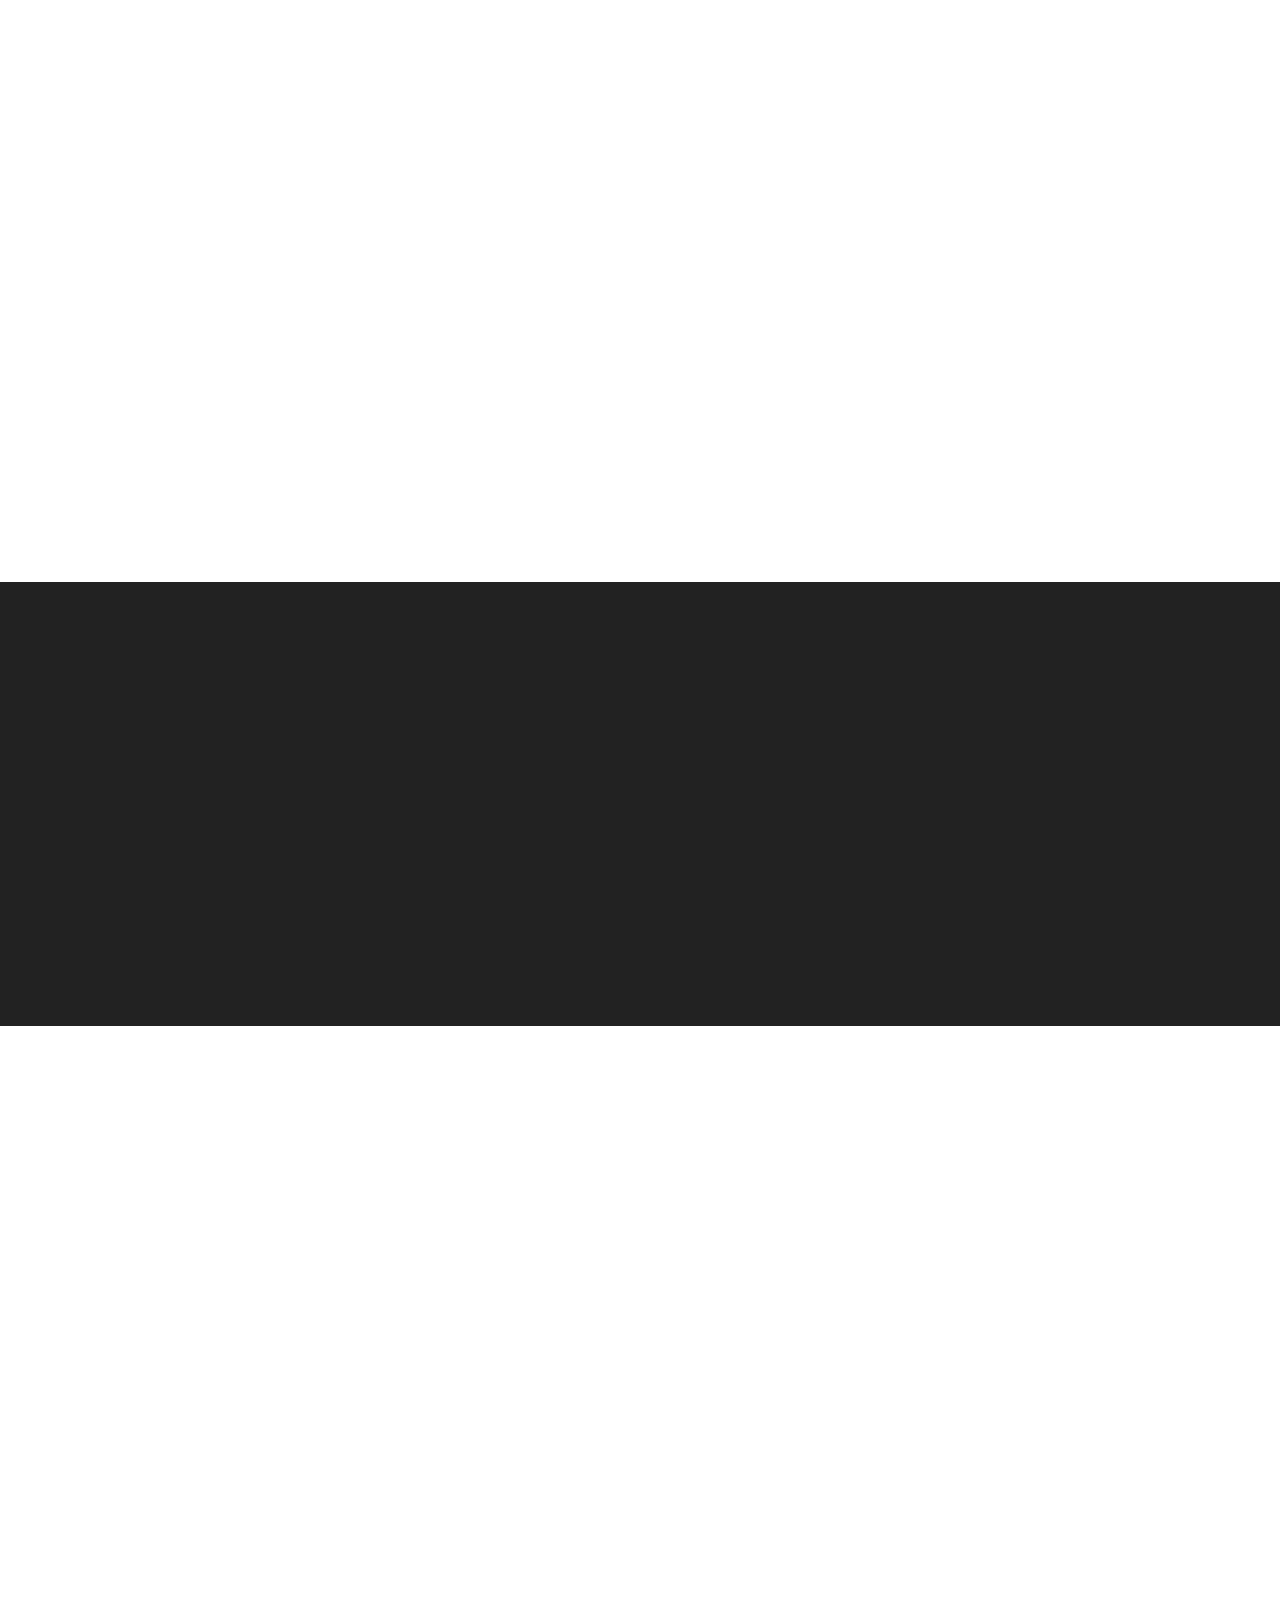
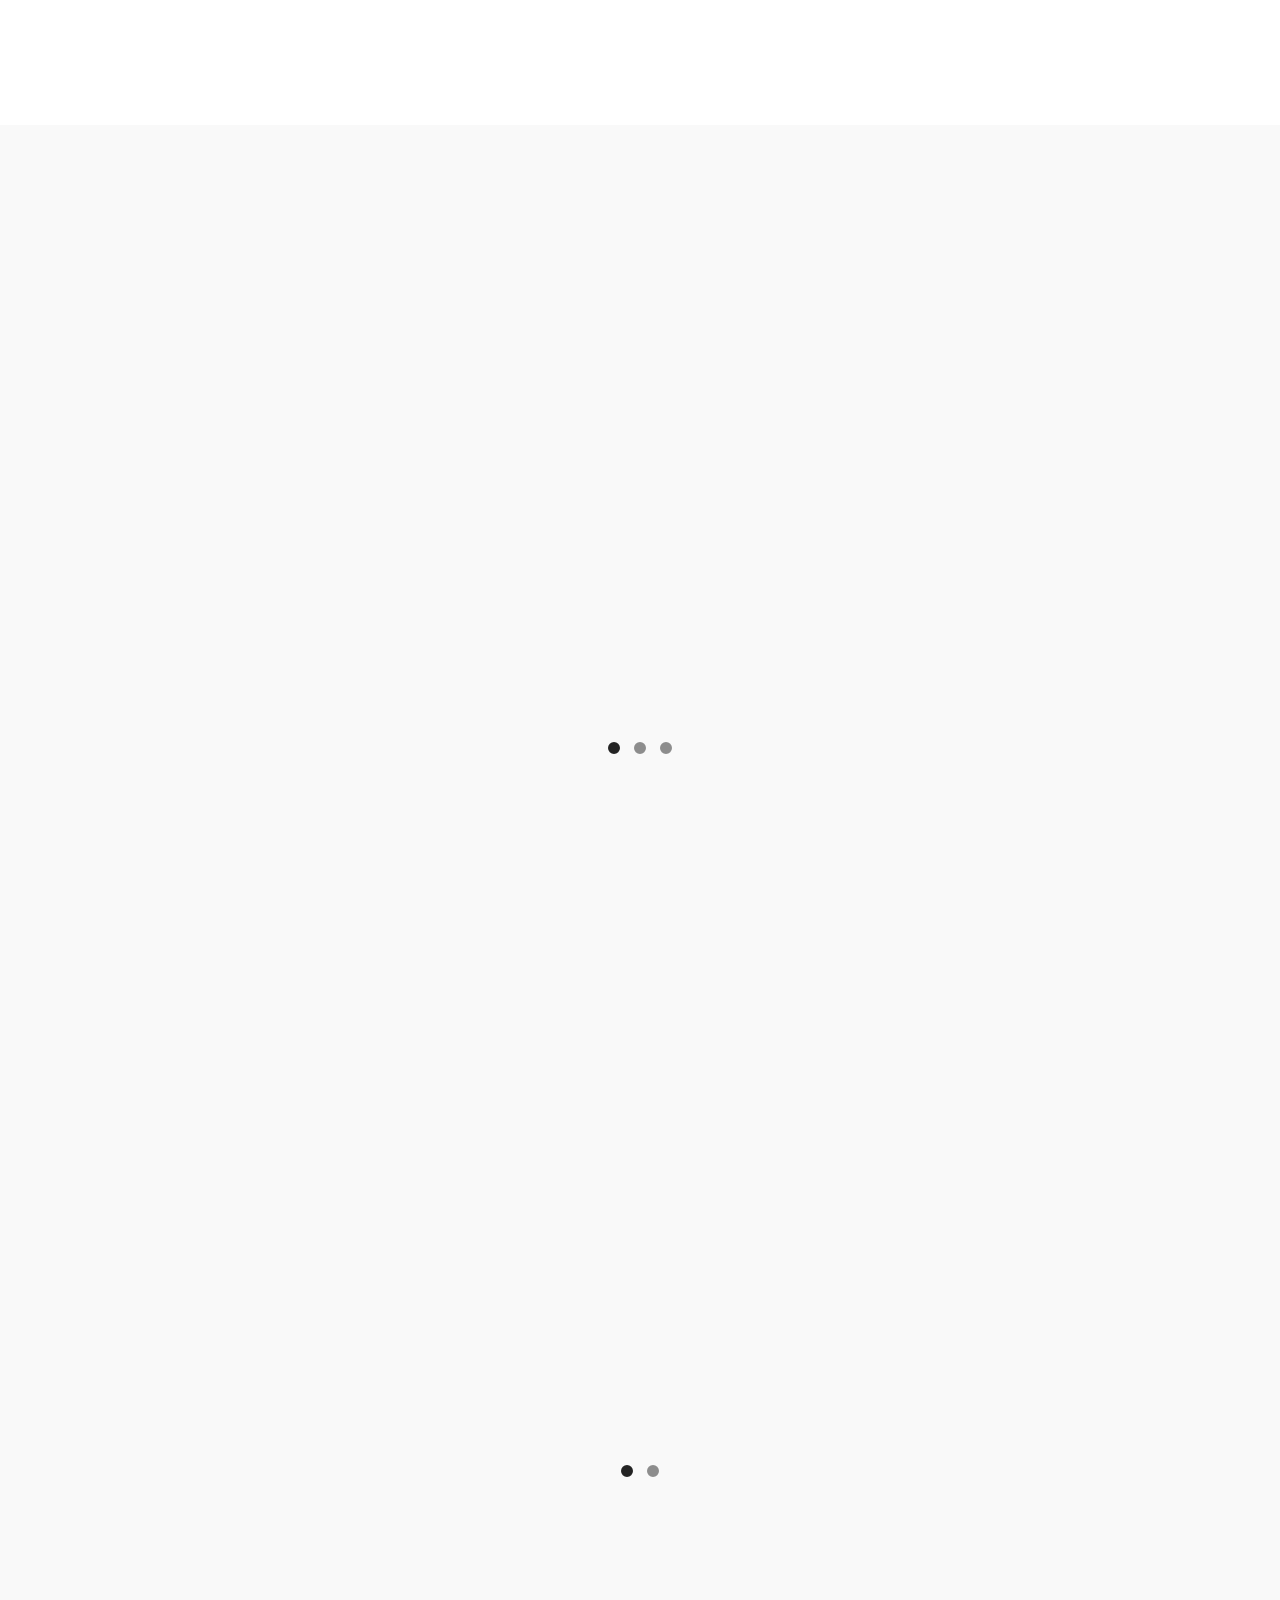
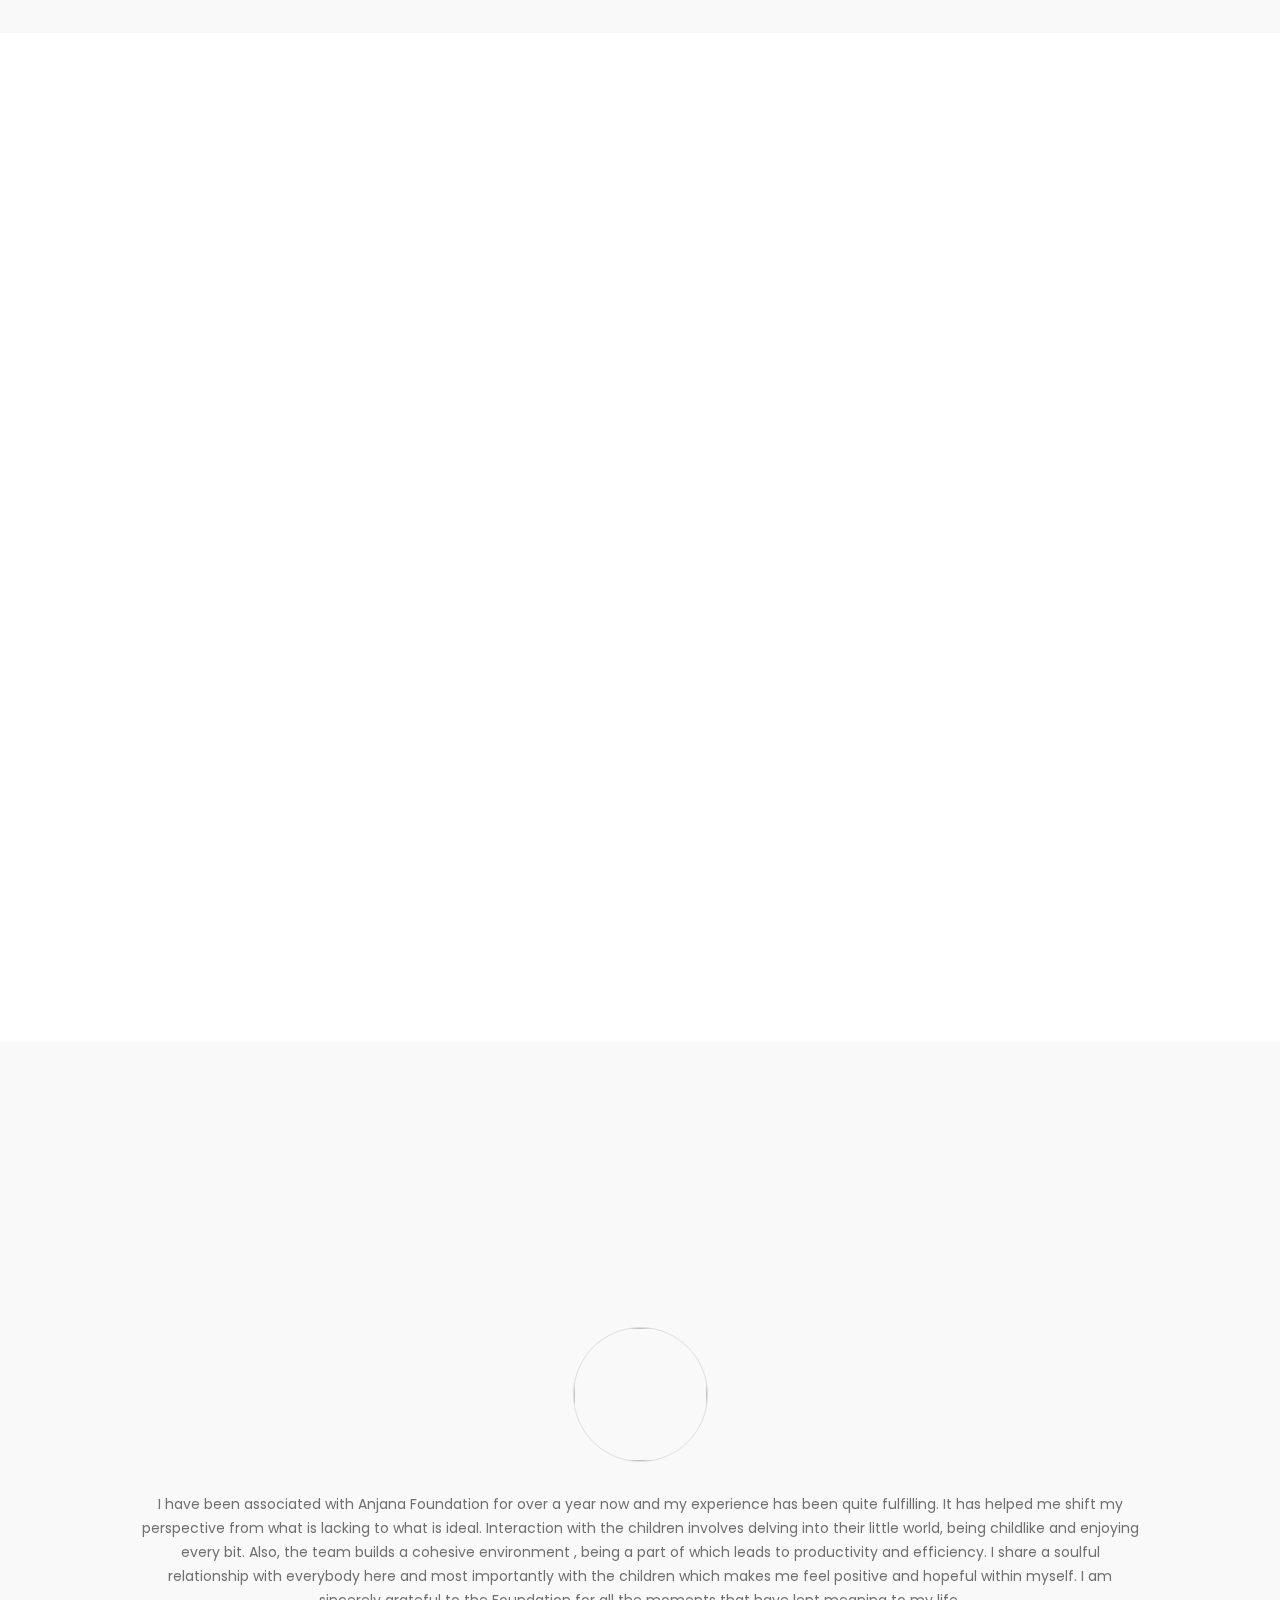
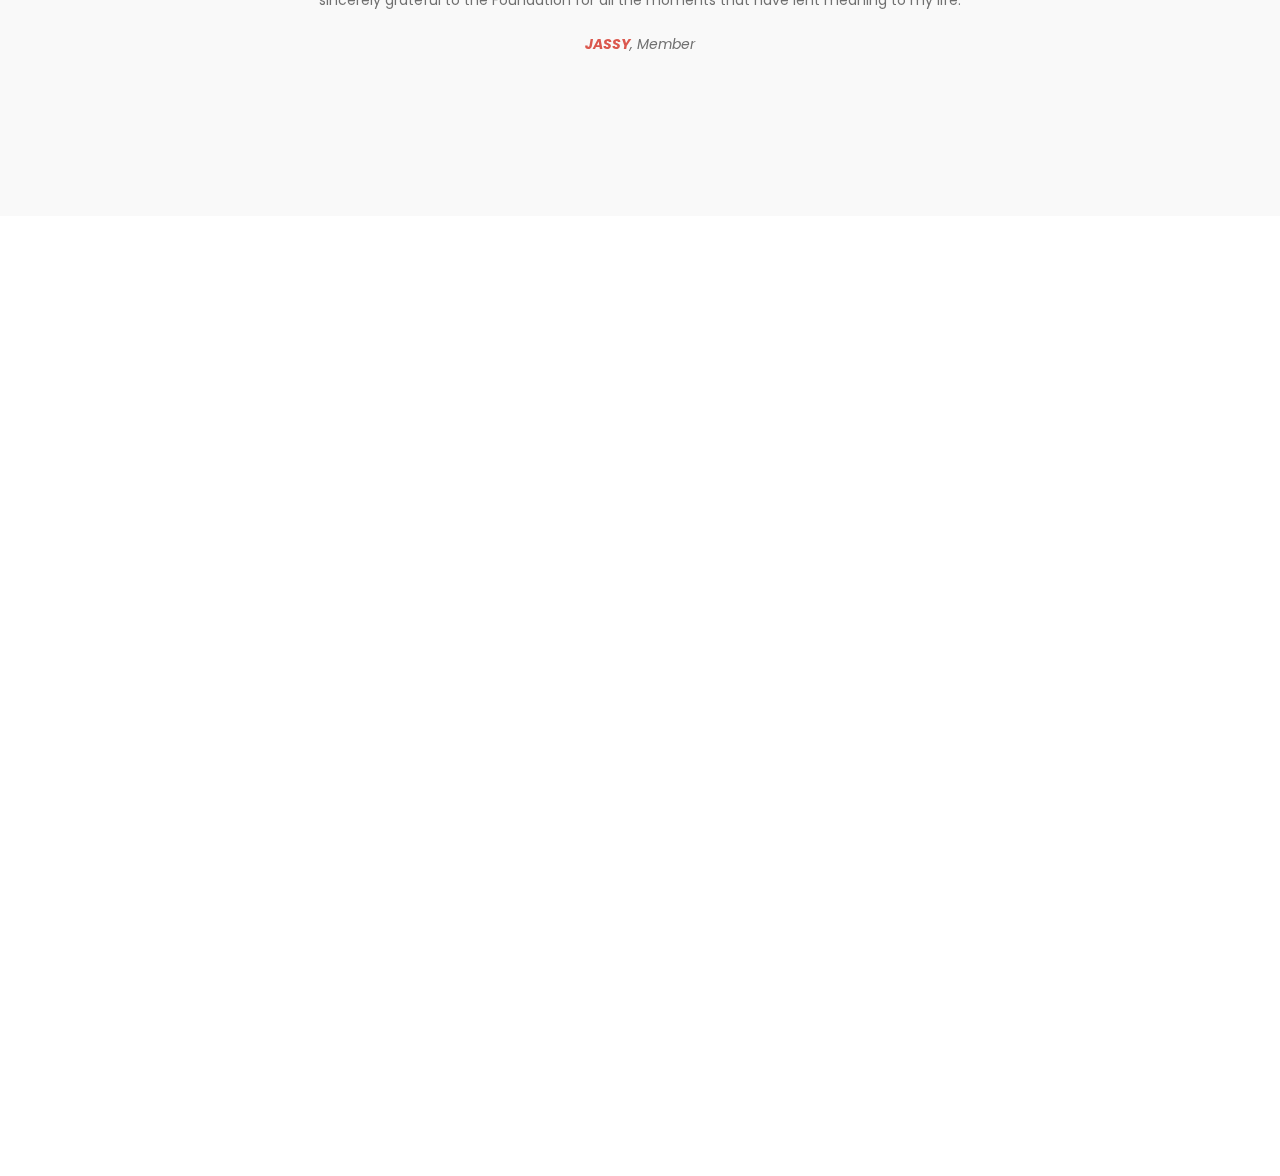
==== commit 6b287e0d: "Merge pull request #6 from AnjanaFoundation/Updates-3" ====
--- a/index.html
+++ b/index.html
@@ -3,7 +3,7 @@
 <head>
 
 <title>Anjana</title>
-<link rel="icon" type="image/x-icon" href="images/anjana-logo.png">
+<link rel="shortcut icon" type="image/png" href="images/anjana-logo.png">
 <meta name="description" content="">
 <meta name="author" content="">
 <meta charset="UTF-8">
